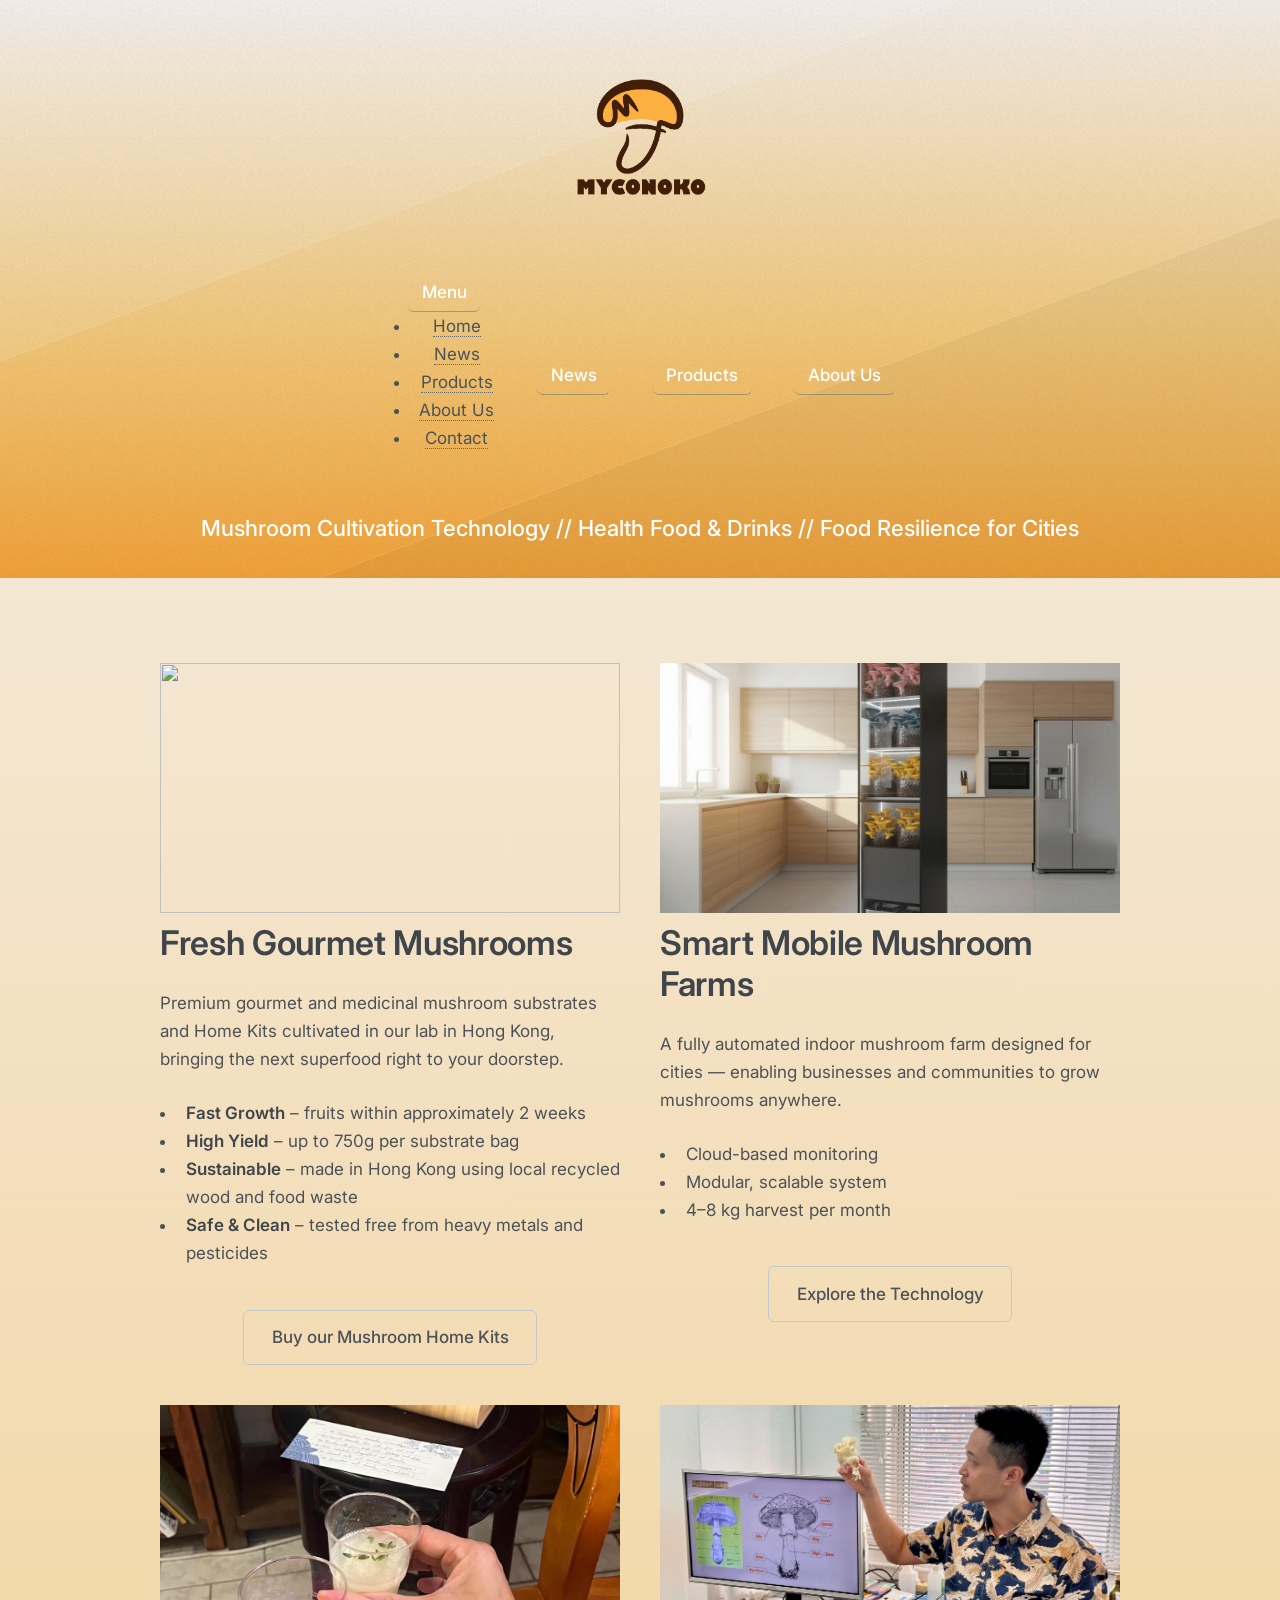
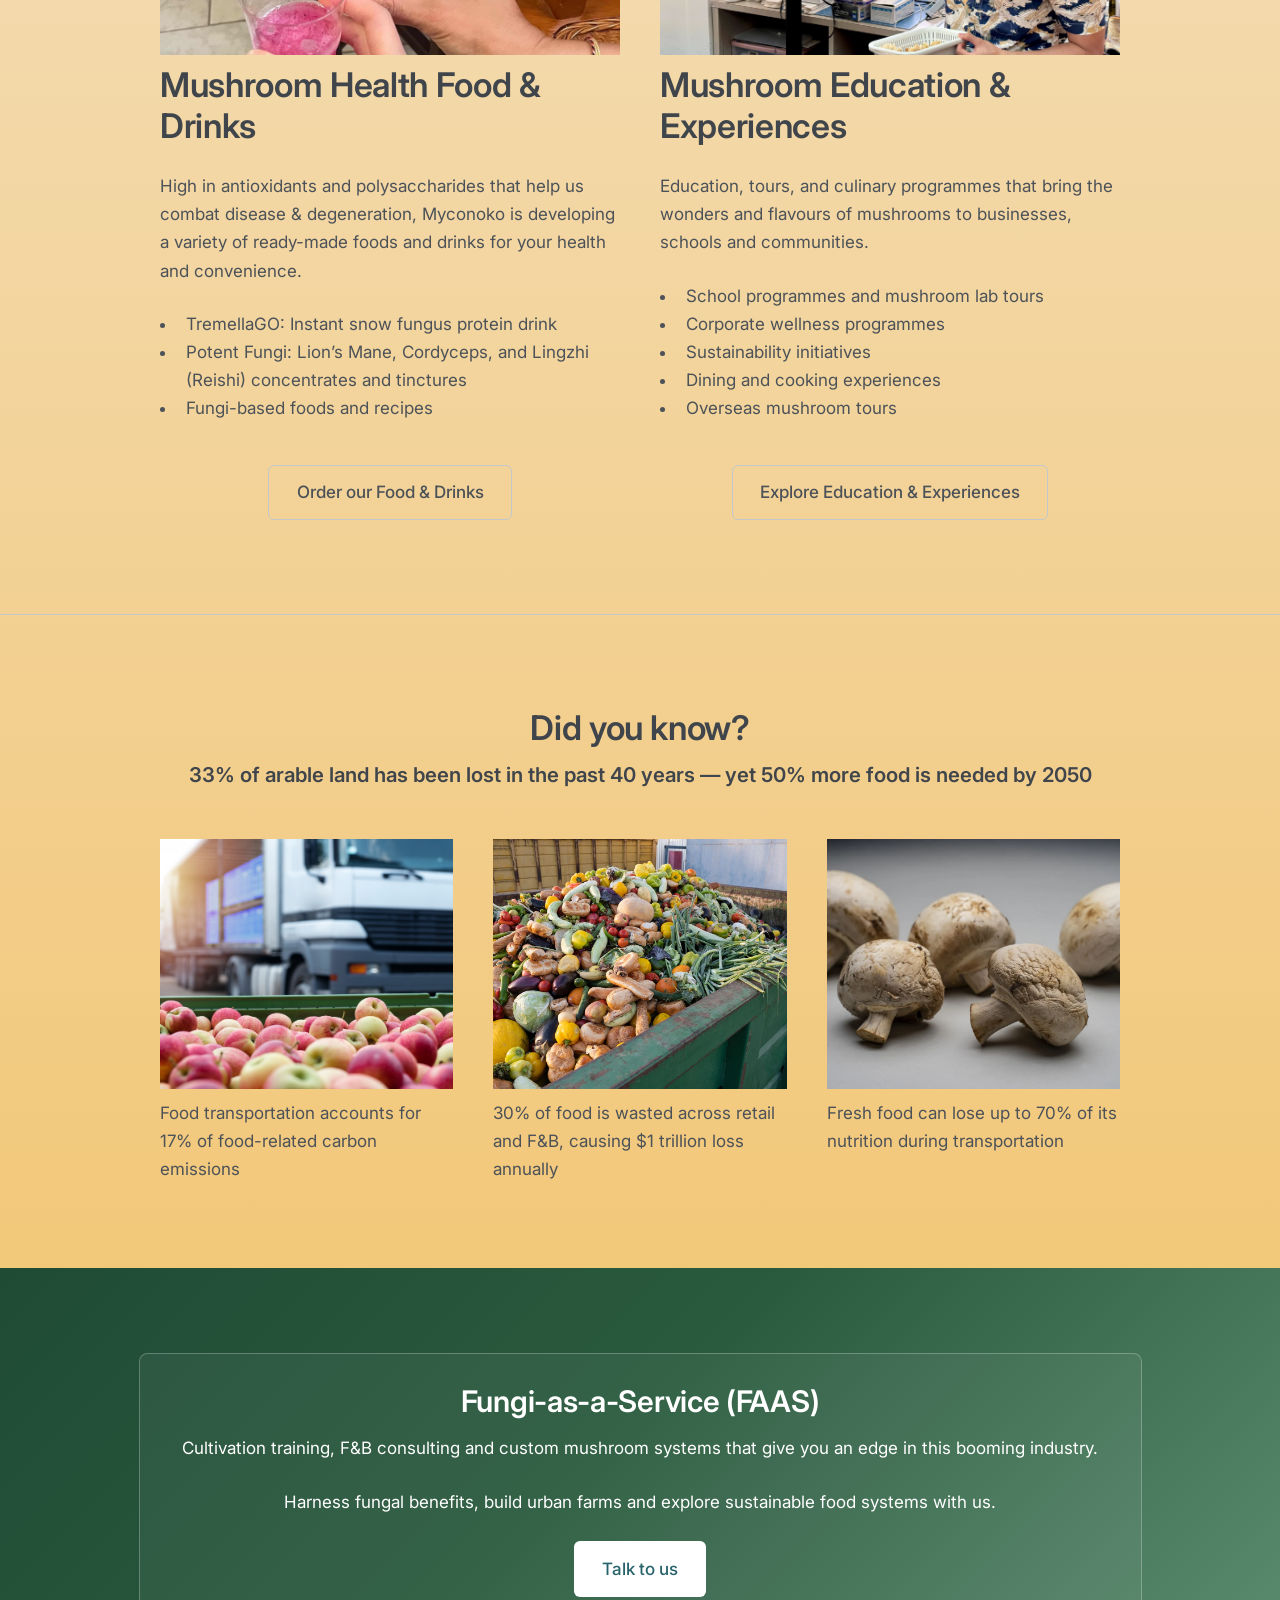
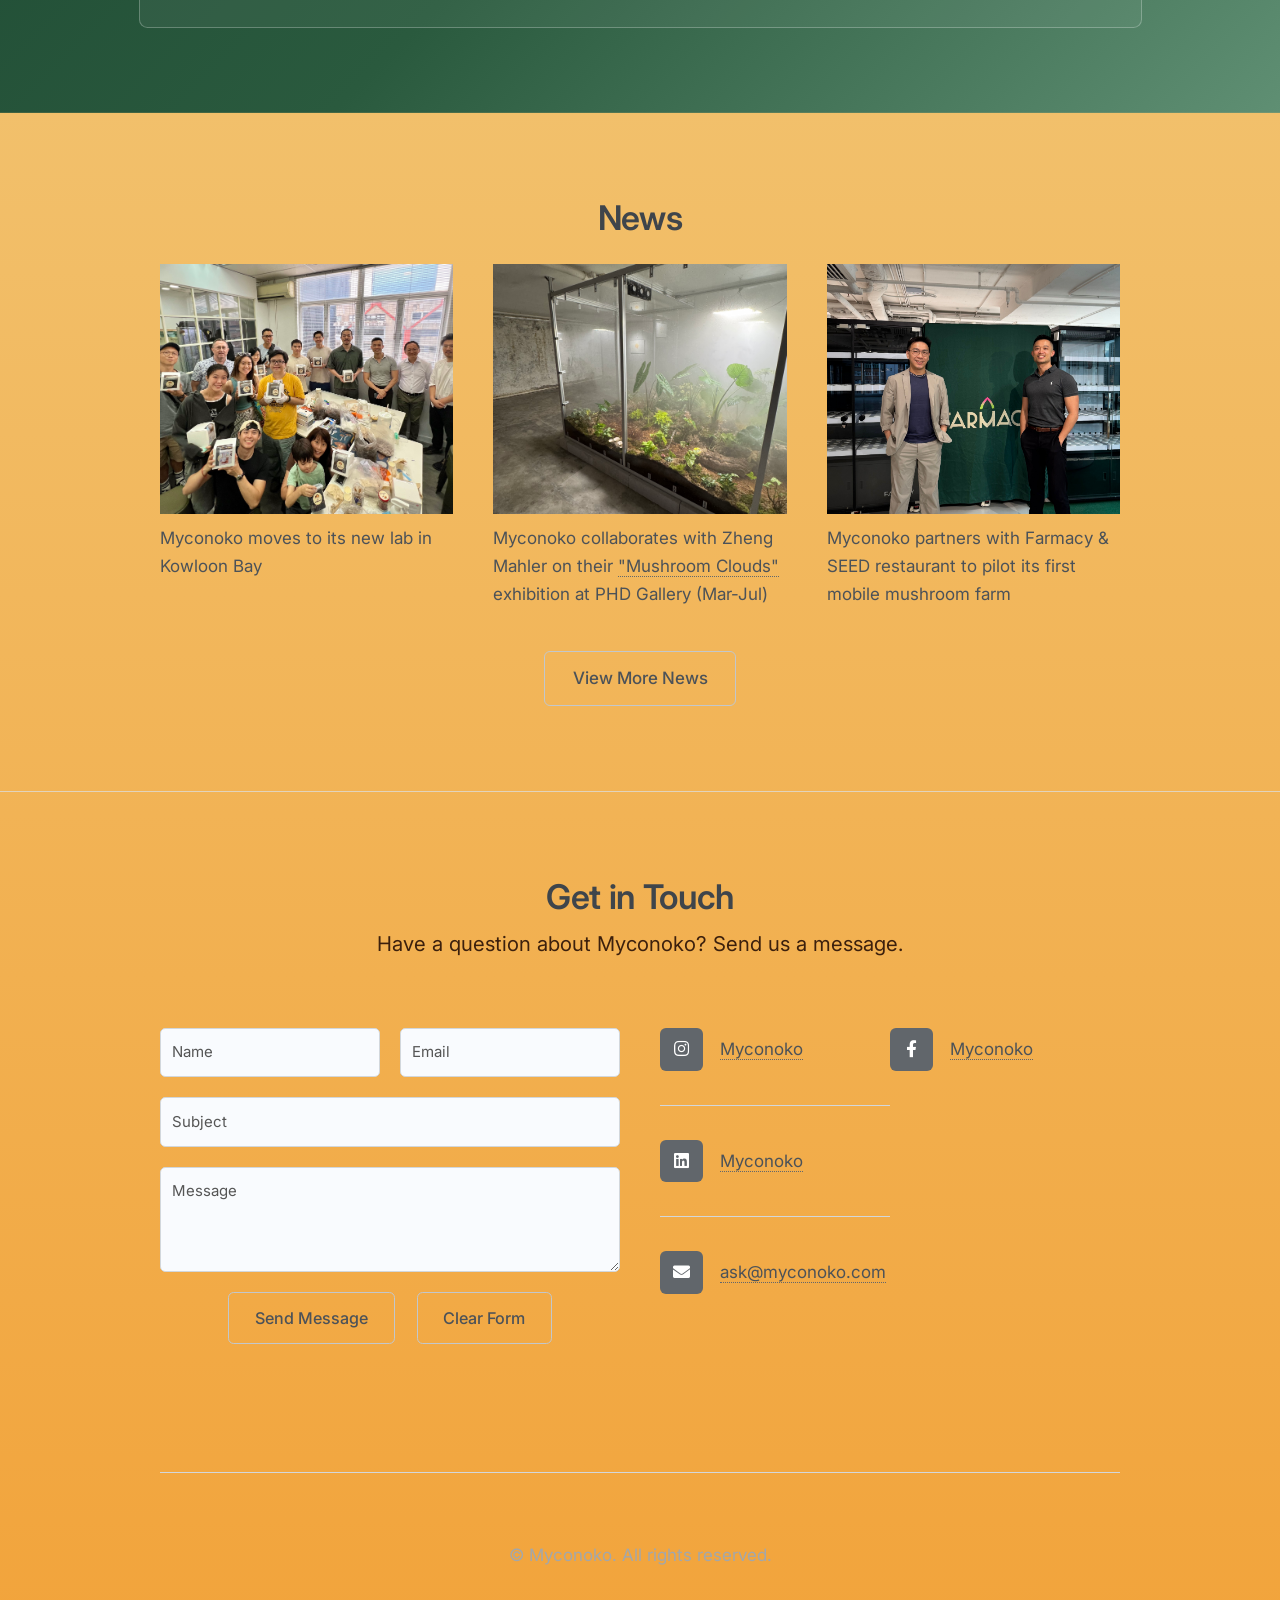
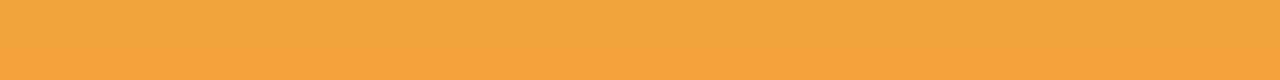
==== index.html @ a9c3bf14 "Update index.html" ====
<!DOCTYPE HTML>
<!--
	Myconoko
-->
<html>
<head>
	<!-- Open Graph (for WhatsApp, Facebook, etc.) -->
<meta property="og:title" content="Myconoko" />
<meta property="og:description" content="Urban mushroom technology & foods from Hong Kong." />
<meta property="og:image" content="https://myconoko.com/images/preview.jpg" />
	<meta property="og:image:width" content="1200" />
	<meta property="og:image:height" content="630" />
	<meta property="og:image:alt" content="Myconoko" />
<meta name="twitter:card" content="summary_large_image" />
<meta property="og:url" content="https://myconoko.com/" />
<link rel="canonical" href="https://myconoko.com/" />
<meta property="og:type" content="website" />
	<title>Myconoko</title>
	<meta charset="utf-8" />
	<meta name="viewport" content="width=device-width, initial-scale=1" />
  <link rel="icon" type="image/png" href="/images/Myconoko-logomark.jpg?v=4" />
  	<link rel="apple-touch-icon" href="/images/Myconoko-logomark.jpg" />
	<link href="https://fonts.googleapis.com/css2?family=Inter:wght@400;500;600&display=swap" rel="stylesheet">
	<link rel="stylesheet" href="/assets/css/main.css" />

</head>

<body class="homepage is-preload">
<div id="page-wrapper">

<!-- Header -->
<div id="header-wrapper">
<div id="header" class="container">



<!-- Main Logo (keep this ONE only) -->
<h1 id="logo"><a href="/">Myconoko</a></h1>

<!-- ✅ Small image logo (NEW) -->
<div class="logo-small">
	<img src="/images/myconoko-logo.png" alt="Myconoko Logo">
</div>


<!-- Nav -->
<nav id="nav">
<ul>
<li>
<a href="#">Menu</a>
<ul>
<li><a href="/">Home</a></li>
<li><a href="/news">News</a></li>
<li><a href="/products">Products</a></li>
<li><a href="/about">About Us</a></li>
<li><a href="#footer-wrapper">Contact</a></li>
</ul>
</li>

<li><a href="/news">News</a></li>
<li class="break"><a href="/products">Products</a></li>
<li><a href="/about">About Us</a></li>
</ul>
</nav>

</div>



<!-- Hero -->
<section id="hero" class="container">
<p>Mushroom Cultivation Technology // Health Food & Drinks // Food Resilience for Cities</p>
</section>

</div>


<!-- Product Section -->
<div class="wrapper">
<div class="container">
<div class="row">

<section class="col-6 col-12-narrower feature">
<div class="image-wrapper first">
<a class="image featured first">
<img src="/images/IMG_2870_mushroomlog.jpg" alt="">
</a>
</div>

<header>
<h2>Fresh Gourmet Mushrooms</h2>
</header>

<p>
Premium gourmet and medicinal mushroom substrates and Home Kits cultivated in our lab in Hong Kong, bringing the next superfood right to your doorstep.
</p>

<ul class="benefit-list">
  <li><strong>Fast Growth</strong> – fruits within approximately 2 weeks</li>
  <li><strong>High Yield</strong> – up to 750g per substrate bag</li>
  <li><strong>Sustainable</strong> – made in Hong Kong using local recycled wood and food waste</li>
  <li><strong>Safe &amp; Clean</strong> – tested free from heavy metals and pesticides</li>
</ul>

<ul class="actions">
<li><a href="/products" class="button">Buy our Mushroom Home Kits</a></li>
</ul>
</section>


<section class="col-6 col-12-narrower feature">
<div class="image-wrapper">
<a class="image featured">
<img src="/images/myconoko mmf.jpg" alt="">
</a>
</div>

<header>
<h2>Smart Mobile Mushroom Farms</h2>
</header>

<p>
A fully automated indoor mushroom farm designed for cities — enabling businesses and communities to grow mushrooms anywhere.
</p>

<ul class="feature-bullets">
  <li>Cloud-based monitoring</li>
  <li>Modular, scalable system</li>
  <li>4–8 kg harvest per month</li>
</ul>

<ul class="actions">
<li><a href="/products" class="button">Explore the Technology</a></li>
</ul>

</section>

<section class="col-6 col-12-narrower feature">
<div class="image-wrapper first">
<a class="image featured first">
<img src="/images/tremellaGO.JPG" alt="">
</a>
</div>

<header>
<h2>Mushroom Health Food & Drinks</h2>
</header>

<p>
High in antioxidants and polysaccharides that help us combat disease & degeneration, Myconoko is developing a variety of ready-made foods and drinks for your health and convenience.
</p>

<ul class="feature-bullets">
  <li>TremellaGO: Instant snow fungus protein drink</li>
  <li>Potent Fungi: Lion’s Mane, Cordyceps, and Lingzhi (Reishi) concentrates and tinctures</li>
  <li>Fungi-based foods and recipes</li>
</ul>

<ul class="actions">
<li><a href="/products" class="button">Order our Food & Drinks</a></li>
</ul>
</section>


<section class="col-6 col-12-narrower feature">
<div class="image-wrapper">
<a class="image featured">
<img src="/images/IMG_0277_workshopmushroom.jpg" alt="">
</a>
</div>

<header>
<h2>Mushroom Education & Experiences</h2>
</header>

<p>
Education, tours, and culinary programmes that bring the wonders and flavours of mushrooms to businesses, schools and communities.
</p>

<ul class="feature-bullets">
  <li>School programmes and mushroom lab tours</li>
  <li>Corporate wellness programmes</li>
  <li>Sustainability initiatives</li>
  <li>Dining and cooking experiences</li>
  <li>Overseas mushroom tours</li>
</ul>

<ul class="actions">
<li><a href="/products" class="button">Explore Education & Experiences</a></li>
</ul>

</section>	
	
</div>
</div>
</div>
<hr class="compact-divider">

<!-- Problem Section -->
<div class="wrapper problem-wrapper">
	<section class="container">

		<header class="major">
			<h2>Did you know?</h2>
			<p><strong>33% of arable land has been lost in the past 40 years — yet 50% more food is needed by 2050</strong></p>
		</header>

		<div class="row features">

			<section class="col-4 col-12-narrower feature">
				<div class="image-wrapper first">
					<div class="image featured">
						<img src="/images/myconoko food transport.jpg" alt="Food transportation emissions" />
					</div>
				</div>
				<p>Food transportation accounts for 17% of food-related carbon emissions</p>
			</section>

			<section class="col-4 col-12-narrower feature">
				<div class="image-wrapper">
					<div class="image featured">
						<img src="/images/myconoko-food-waste.jpg" alt="Food waste" />
					</div>
				</div>
				<p>30% of food is wasted across retail and F&amp;B, causing $1 trillion loss annually</p>
			</section>

			<section class="col-4 col-12-narrower feature">
				<div class="image-wrapper">
					<div class="image featured">
						<img src="../images/myconoko food fresh.jpg" alt="Fresh food nutrition loss" />
					</div>
				</div>
				<p>Fresh food can lose up to 70% of its nutrition during transportation</p>
			</section>

		</div>

	</section>
</div>

<!-- FaaS Section -->
<div id="promo-wrapper">
<section id="promo">

<h2>Fungi-as-a-Service (FAAS)</h2>


<p>
Cultivation training, F&B consulting and custom mushroom systems that give you an edge in this booming industry.
</p>

<p>
Harness fungal benefits, build urban farms and explore sustainable food systems with us.
</p>

<a href="#footer-wrapper" class="button">Talk to us</a>

</section>
</div>


<!-- News -->
<div class="wrapper">
<section class="container">

<header class="major">
<h2>News</h2>
</header>

<div class="row features">

<section class="col-4 col-12-narrower feature">
<div class="image-wrapper first">
<a href="#" class="image featured">
<img src="/images/IMG_9530_TMM.jpg" alt="Farmacy pilot farm" />
</a>
</div>
<p>Myconoko moves to its new lab in Kowloon Bay</p>
</section>

<section class="col-4 col-12-narrower feature">
<div class="image-wrapper">
<a href="#" class="image featured">
<img src="/images/IMG_4423_ZM.jpg" alt="SEED restaurant supply" />
</a>
</div>
<p>Myconoko collaborates with Zheng Mahler on their <a href="https://www.phdgroup.art/exhibitions/zheng-mahler-mushroom-clouds">"Mushroom Clouds"</a> exhibition at PHD Gallery (Mar-Jul)</p>
</section>

<section class="col-4 col-12-narrower feature">
<div class="image-wrapper">
<a href="#" class="image featured">
<img src="/images/myconoko03.jpeg" alt="Farmacy pilot farm" />
</a>
</div>
<p>Myconoko partners with Farmacy & SEED restaurant to pilot its first mobile mushroom farm</p>
</section>

</div>

<ul class="actions major">
<li><a href="/news" class="button">View More News</a></li>
</ul>

</section>
</div>

<!-- Footer -->
<div id="footer-wrapper">
<div id="footer" class="container">

<header class="major">
<h2>Get in Touch</h2>
<p>Have a question about Myconoko? Send us a message.</p>
</header>


<div class="row">

<section class="col-6 col-12-narrower">

<form id="contact-form" action="https://formspree.io/f/mwvrvlgn" method="POST">

<div class="row gtr-50">

<div class="col-6 col-12-mobile">
<input name="name" placeholder="Name" type="text" required>
</div>

<div class="col-6 col-12-mobile">
<input name="email" placeholder="Email" type="email" required>
</div>

<div class="col-12">
<input name="subject" placeholder="Subject" type="text">
</div>

<div class="col-12">
<textarea name="message" placeholder="Message" required></textarea>
</div>

<div class="col-12">
<ul class="actions">
<li><input type="submit" value="Send Message"></li>
<li><input type="reset" value="Clear Form"></li>
</ul>
</div>

</div>

</form>

</section>

<section class="col-6 col-12-narrower">
	<div class="row gtr-0">

		<ul class="divided icons col-6 col-12-mobile">
			<li class="icon brands fa-instagram">
				<a href="https://www.instagram.com/myconoko/?hl=en" target="_blank" rel="noopener noreferrer">
					<span class="extra">instagram.com/</span>Myconoko
				</a>
			</li>

			<li class="icon brands fa-linkedin">
				<a href="http://linkedin.com/company/myconoko" target="_blank" rel="noopener noreferrer">
					<span class="extra">linkedin.com/</span>Myconoko
				</a>
			</li>

			<li class="icon solid fa-envelope">
				<a href="mailto:ask@myconoko.com">
					<span class="extra">Email:</span> ask@myconoko.com
				</a>
			</li>
		</ul>

		<ul class="divided icons col-6 col-12-mobile">
			<li class="icon brands fa-facebook-f">
				<a href="https://www.facebook.com/share/1bbtAbT7ou/?mibextid=wwXIfr" target="_blank" rel="noopener noreferrer">
					<span class="extra">facebook.com/</span>Myconoko
				</a>
			</li>
		</ul>

	</div>
</section>

</div>

</div>

<div id="copyright" class="container">
<ul class="menu">
<li>&copy; Myconoko. All rights reserved.</li>
</ul>
</div>

</div>


<!-- Scripts -->
<script src="/assets/js/jquery.min.js"></script>
<script src="/assets/js/jquery.dropotron.min.js"></script>
<script src="/assets/js/browser.min.js"></script>
<script src="/assets/js/breakpoints.min.js"></script>
<script src="/assets/js/util.js"></script>
<script src="/assets/js/main.js"></script>

</div>
</body>
</html>
---- assets/css/main.css ----
@import url("fontawesome-all.min.css");
@import url("https://fonts.googleapis.com/css?family=Source+Sans+Pro:300,300italic,400,400italic,600");

/*
	Telephasic by HTML5 UP
	html5up.net | @ajlkn
	Free for personal and commercial use under the CCA 3.0 license (html5up.net/license)
*/

html, body, div, span, applet, object,
iframe, h1, h2, h3, h4, h5, h6, p, blockquote,
pre, a, abbr, acronym, address, big, cite,
code, del, dfn, em, img, ins, kbd, q, s, samp,
small, strike, strong, sub, sup, tt, var, b,
u, i, center, dl, dt, dd, ol, ul, li, fieldset,
form, label, legend, table, caption, tbody,
tfoot, thead, tr, th, td, article, aside,
canvas, details, embed, figure, figcaption,
footer, header, hgroup, menu, nav, output, ruby,
section, summary, time, mark, audio, video {
	margin: 0;
	padding: 0;
	border: 0;
	font-size: 100%;
	font: inherit;
	vertical-align: baseline;}

article, aside, details, figcaption, figure,
footer, header, hgroup, menu, nav, section {
	display: block;}

body {
	line-height: 1;
}

ol, ul {
	list-style: none;
}

blockquote, q {
	quotes: none;
}

	blockquote:before, blockquote:after, q:before, q:after {
		content: '';
		content: none;
	}

table {
	border-collapse: collapse;
	border-spacing: 0;
}

body {
	-webkit-text-size-adjust: none;
}

mark {
	background-color: transparent;
	color: inherit;
}

input::-moz-focus-inner {
	border: 0;
	padding: 0;
}

input, select, textarea {
	-moz-appearance: none;
	-webkit-appearance: none;
	-ms-appearance: none;
	appearance: none;
}

/* Basic */

	@-ms-viewport {
		width: device-width;
	}

	html {
		box-sizing: border-box;
	}

	*, *:before, *:after {
		box-sizing: inherit;
	}

	body {
	
    background: linear-gradient(180deg, #F4EFEA 0%, #F2C777 60%, #F2A33A 100%);

		font-family: 'Source Sans Pro', sans-serif;
		font-weight: 300;
		color: #52575c;
		line-height: 1.75em;
		font-size: 14pt;
	}

		body.is-preload *, body.is-preload *:before, body.is-preload *:after {
			-moz-animation: none !important;
			-webkit-animation: none !important;
			-ms-animation: none !important;
			animation: none !important;
			-moz-transition: none !important;
			-webkit-transition: none !important;
			-ms-transition: none !important;
			transition: none !important;
		}

	input, textarea, select {
		font-family: 'Source Sans Pro', sans-serif;
		font-weight: 300;
		color: #52575c;
		line-height: 1.75em;
		font-size: 15pt;
	}

	h1, h2, h3, h4, h5, h6 {
		font-weight: 300;
		color: #52575c;
	}

	h1 a, h2 a, h3 a, h4 a, h5 a, h6 a {
		color: inherit;
		text-decoration: none;
	}

	h2 {
		font-size: 2em;
		line-height: 1.25em;
	}

	h3 {
		font-size: 1.5em;
		line-height: 1.5em;
	}

	a {
		-moz-transition: color 0.25s ease-in-out, border-color 0.25s ease-in-out, background-color 0.25s ease-in-out;
		-webkit-transition: color 0.25s ease-in-out, border-color 0.25s ease-in-out, background-color 0.25s ease-in-out;
		-ms-transition: color 0.25s ease-in-out, border-color 0.25s ease-in-out, background-color 0.25s ease-in-out;
		transition: color 0.25s ease-in-out, border-color 0.25s ease-in-out, background-color 0.25s ease-in-out;
		color: inherit;
		text-decoration: none;
		border-bottom: dotted 1px #62676c;
	}

		a:hover {
			color: #f35858;
			border-bottom-color: rgba(255, 255, 255, 0);
		}

	strong, b {
		font-weight: 400;
		color: #42474c;
	}

	em, i {
		font-style: italic;
	}

	sub {
		position: relative;
		top: 0.5em;
		font-size: 0.8em;
	}

	sup {
		position: relative;
		top: -0.5em;
		font-size: 0.8em;
	}

	hr {
		border: 0;
		border-top: solid 1px #c2c7cc;
	}

	blockquote {
		border-left: solid 0.5em #c2c7cc;
		padding: 1em 0 1em 2em;
		font-style: italic;
	}

	p, ul, ol, dl, table {
		margin-bottom: 1.5em;
	}

	br.clear {
		clear: both;
	}

	.features {
		margin-bottom: 1.5em;
	}

	.feature {
		text-align: left;
	}

/* Sections/Article */

	section, article {
		margin-bottom: 3em;
	}

	section > :last-child,
	article > :last-child,
	section:last-child,
	article:last-child {
		margin-bottom: 0;
	}

	.row > section, .row > article {
		margin-bottom: 0;
	}

	header {
		margin-bottom: 1.5em;
	}

		header > p {
			display: block;
			color: #f35858;
			padding: 0.75em 0 1em 0;
			font-size: 1.5em;
			line-height: 1.5em;
		}

		header.major {
			text-align: center;
		}

/* Container */

	.container {
		margin: 0 auto;
		max-width: 100%;
		width: 1200px;
	}

		@media screen and (max-width: 1280px) {

			.container {
				width: 960px;
			}

		}

		@media screen and (max-width: 1080px) {

			.container {
				width: 100%;
			}

		}

		@media screen and (max-width: 820px) {

			.container {
				width: 100%;
			}

		}

		@media screen and (max-width: 736px) {

			.container {
				width: 100%;
			}

		}

		@media screen and (max-width: 480px) {

			.container {
				width: 100%;
			}

		}

/* Row */

	.row {
		display: flex;
		flex-wrap: wrap;
		box-sizing: border-box;
		align-items: stretch;
	}

		.row > * {
			box-sizing: border-box;
		}

		.row.gtr-uniform > * > :last-child {
			margin-bottom: 0;
		}

		.row.aln-left {
			justify-content: flex-start;
		}

		.row.aln-center {
			justify-content: center;
		}

		.row.aln-right {
			justify-content: flex-end;
		}

		.row.aln-top {
			align-items: flex-start;
		}

		.row.aln-middle {
			align-items: center;
		}

		.row.aln-bottom {
			align-items: flex-end;
		}

		.row > .imp {
			order: -1;
		}

		.row > .col-1 {
			width: 8.33333%;
		}

		.row > .off-1 {
			margin-left: 8.33333%;
		}

		.row > .col-2 {
			width: 16.66667%;
		}

		.row > .off-2 {
			margin-left: 16.66667%;
		}

		.row > .col-3 {
			width: 25%;
		}

		.row > .off-3 {
			margin-left: 25%;
		}

		.row > .col-4 {
			width: 33.33333%;
		}

		.row > .off-4 {
			margin-left: 33.33333%;
		}

		.row > .col-5 {
			width: 41.66667%;
		}

		.row > .off-5 {
			margin-left: 41.66667%;
		}

		.row > .col-6 {
			width: 50%;
		}

		.row > .off-6 {
			margin-left: 50%;
		}

		.row > .col-7 {
			width: 58.33333%;
		}

		.row > .off-7 {
			margin-left: 58.33333%;
		}

		.row > .col-8 {
			width: 66.66667%;
		}

		.row > .off-8 {
			margin-left: 66.66667%;
		}

		.row > .col-9 {
			width: 75%;
		}

		.row > .off-9 {
			margin-left: 75%;
		}

		.row > .col-10 {
			width: 83.33333%;
		}

		.row > .off-10 {
			margin-left: 83.33333%;
		}

		.row > .col-11 {
			width: 91.66667%;
		}

		.row > .off-11 {
			margin-left: 91.66667%;
		}

		.row > .col-12 {
			width: 100%;
		}

		.row > .off-12 {
			margin-left: 100%;
		}

		.row.gtr-0 {
			margin-top: 0px;
			margin-left: 0px;
		}

			.row.gtr-0 > * {
				padding: 0px 0 0 0px;
			}

			.row.gtr-0.gtr-uniform {
				margin-top: 0px;
			}

				.row.gtr-0.gtr-uniform > * {
					padding-top: 0px;
				}

		.row.gtr-25 {
			margin-top: -12.5px;
			margin-left: -12.5px;
		}

			.row.gtr-25 > * {
				padding: 12.5px 0 0 12.5px;
			}

			.row.gtr-25.gtr-uniform {
				margin-top: -12.5px;
			}

				.row.gtr-25.gtr-uniform > * {
					padding-top: 12.5px;
				}

		.row.gtr-50 {
			margin-top: -25px;
			margin-left: -25px;
		}

			.row.gtr-50 > * {
				padding: 25px 0 0 25px;
			}

			.row.gtr-50.gtr-uniform {
				margin-top: -25px;
			}

				.row.gtr-50.gtr-uniform > * {
					padding-top: 25px;
				}

		.row {
			margin-top: -50px;
			margin-left: -50px;
		}

			.row > * {
				padding: 50px 0 0 50px;
			}

			.row.gtr-uniform {
				margin-top: -50px;
			}

				.row.gtr-uniform > * {
					padding-top: 50px;
				}

		.row.gtr-150 {
			margin-top: -75px;
			margin-left: -75px;
		}

			.row.gtr-150 > * {
				padding: 75px 0 0 75px;
			}

			.row.gtr-150.gtr-uniform {
				margin-top: -75px;
			}

				.row.gtr-150.gtr-uniform > * {
					padding-top: 75px;
				}

		.row.gtr-200 {
			margin-top: -100px;
			margin-left: -100px;
		}

			.row.gtr-200 > * {
				padding: 100px 0 0 100px;
			}

			.row.gtr-200.gtr-uniform {
				margin-top: -100px;
			}

				.row.gtr-200.gtr-uniform > * {
					padding-top: 100px;
				}

		@media screen and (max-width: 1280px) {

			.row {
				display: flex;
				flex-wrap: wrap;
				box-sizing: border-box;
				align-items: stretch;
			}

				.row > * {
					box-sizing: border-box;
				}

				.row.gtr-uniform > * > :last-child {
					margin-bottom: 0;
				}

				.row.aln-left {
					justify-content: flex-start;
				}

				.row.aln-center {
					justify-content: center;
				}

				.row.aln-right {
					justify-content: flex-end;
				}

				.row.aln-top {
					align-items: flex-start;
				}

				.row.aln-middle {
					align-items: center;
				}

				.row.aln-bottom {
					align-items: flex-end;
				}

				.row > .imp-normal {
					order: -1;
				}

				.row > .col-1-normal {
					width: 8.33333%;
				}

				.row > .off-1-normal {
					margin-left: 8.33333%;
				}

				.row > .col-2-normal {
					width: 16.66667%;
				}

				.row > .off-2-normal {
					margin-left: 16.66667%;
				}

				.row > .col-3-normal {
					width: 25%;
				}

				.row > .off-3-normal {
					margin-left: 25%;
				}

				.row > .col-4-normal {
					width: 33.33333%;
				}

				.row > .off-4-normal {
					margin-left: 33.33333%;
				}

				.row > .col-5-normal {
					width: 41.66667%;
				}

				.row > .off-5-normal {
					margin-left: 41.66667%;
				}

				.row > .col-6-normal {
					width: 50%;
				}

				.row > .off-6-normal {
					margin-left: 50%;
				}

				.row > .col-7-normal {
					width: 58.33333%;
				}

				.row > .off-7-normal {
					margin-left: 58.33333%;
				}

				.row > .col-8-normal {
					width: 66.66667%;
				}

				.row > .off-8-normal {
					margin-left: 66.66667%;
				}

				.row > .col-9-normal {
					width: 75%;
				}

				.row > .off-9-normal {
					margin-left: 75%;
				}

				.row > .col-10-normal {
					width: 83.33333%;
				}

				.row > .off-10-normal {
					margin-left: 83.33333%;
				}

				.row > .col-11-normal {
					width: 91.66667%;
				}

				.row > .off-11-normal {
					margin-left: 91.66667%;
				}

				.row > .col-12-normal {
					width: 100%;
				}

				.row > .off-12-normal {
					margin-left: 100%;
				}

				.row.gtr-0 {
					margin-top: 0px;
					margin-left: 0px;
				}

					.row.gtr-0 > * {
						padding: 0px 0 0 0px;
					}

					.row.gtr-0.gtr-uniform {
						margin-top: 0px;
					}

						.row.gtr-0.gtr-uniform > * {
							padding-top: 0px;
						}

				.row.gtr-25 {
					margin-top: -10px;
					margin-left: -10px;
				}

					.row.gtr-25 > * {
						padding: 10px 0 0 10px;
					}

					.row.gtr-25.gtr-uniform {
						margin-top: -10px;
					}

						.row.gtr-25.gtr-uniform > * {
							padding-top: 10px;
						}

				.row.gtr-50 {
					margin-top: -20px;
					margin-left: -20px;
				}

					.row.gtr-50 > * {
						padding: 20px 0 0 20px;
					}

					.row.gtr-50.gtr-uniform {
						margin-top: -20px;
					}

						.row.gtr-50.gtr-uniform > * {
							padding-top: 20px;
						}

				.row {
					margin-top: -40px;
					margin-left: -40px;
				}

					.row > * {
						padding: 40px 0 0 40px;
					}

					.row.gtr-uniform {
						margin-top: -40px;
					}

						.row.gtr-uniform > * {
							padding-top: 40px;
						}

				.row.gtr-150 {
					margin-top: -60px;
					margin-left: -60px;
				}

					.row.gtr-150 > * {
						padding: 60px 0 0 60px;
					}

					.row.gtr-150.gtr-uniform {
						margin-top: -60px;
					}

						.row.gtr-150.gtr-uniform > * {
							padding-top: 60px;
						}

				.row.gtr-200 {
					margin-top: -80px;
					margin-left: -80px;
				}

					.row.gtr-200 > * {
						padding: 80px 0 0 80px;
					}

					.row.gtr-200.gtr-uniform {
						margin-top: -80px;
					}

						.row.gtr-200.gtr-uniform > * {
							padding-top: 80px;
						}

		}

		@media screen and (max-width: 1080px) {

			.row {
				display: flex;
				flex-wrap: wrap;
				box-sizing: border-box;
				align-items: stretch;
			}

				.row > * {
					box-sizing: border-box;
				}

				.row.gtr-uniform > * > :last-child {
					margin-bottom: 0;
				}

				.row.aln-left {
					justify-content: flex-start;
				}

				.row.aln-center {
					justify-content: center;
				}

				.row.aln-right {
					justify-content: flex-end;
				}

				.row.aln-top {
					align-items: flex-start;
				}

				.row.aln-middle {
					align-items: center;
				}

				.row.aln-bottom {
					align-items: flex-end;
				}

				.row > .imp-narrow {
					order: -1;
				}

				.row > .col-1-narrow {
					width: 8.33333%;
				}

				.row > .off-1-narrow {
					margin-left: 8.33333%;
				}

				.row > .col-2-narrow {
					width: 16.66667%;
				}

				.row > .off-2-narrow {
					margin-left: 16.66667%;
				}

				.row > .col-3-narrow {
					width: 25%;
				}

				.row > .off-3-narrow {
					margin-left: 25%;
				}

				.row > .col-4-narrow {
					width: 33.33333%;
				}

				.row > .off-4-narrow {
					margin-left: 33.33333%;
				}

				.row > .col-5-narrow {
					width: 41.66667%;
				}

				.row > .off-5-narrow {
					margin-left: 41.66667%;
				}

				.row > .col-6-narrow {
					width: 50%;
				}

				.row > .off-6-narrow {
					margin-left: 50%;
				}

				.row > .col-7-narrow {
					width: 58.33333%;
				}

				.row > .off-7-narrow {
					margin-left: 58.33333%;
				}

				.row > .col-8-narrow {
					width: 66.66667%;
				}

				.row > .off-8-narrow {
					margin-left: 66.66667%;
				}

				.row > .col-9-narrow {
					width: 75%;
				}

				.row > .off-9-narrow {
					margin-left: 75%;
				}

				.row > .col-10-narrow {
					width: 83.33333%;
				}

				.row > .off-10-narrow {
					margin-left: 83.33333%;
				}

				.row > .col-11-narrow {
					width: 91.66667%;
				}

				.row > .off-11-narrow {
					margin-left: 91.66667%;
				}

				.row > .col-12-narrow {
					width: 100%;
				}

				.row > .off-12-narrow {
					margin-left: 100%;
				}

				.row.gtr-0 {
					margin-top: 0px;
					margin-left: 0px;
				}

					.row.gtr-0 > * {
						padding: 0px 0 0 0px;
					}

					.row.gtr-0.gtr-uniform {
						margin-top: 0px;
					}

						.row.gtr-0.gtr-uniform > * {
							padding-top: 0px;
						}

				.row.gtr-25 {
					margin-top: -10px;
					margin-left: -10px;
				}

					.row.gtr-25 > * {
						padding: 10px 0 0 10px;
					}

					.row.gtr-25.gtr-uniform {
						margin-top: -10px;
					}

						.row.gtr-25.gtr-uniform > * {
							padding-top: 10px;
						}

				.row.gtr-50 {
					margin-top: -20px;
					margin-left: -20px;
				}

					.row.gtr-50 > * {
						padding: 20px 0 0 20px;
					}

					.row.gtr-50.gtr-uniform {
						margin-top: -20px;
					}

						.row.gtr-50.gtr-uniform > * {
							padding-top: 20px;
						}

				.row {
					margin-top: -40px;
					margin-left: -40px;
				}

					.row > * {
						padding: 40px 0 0 40px;
					}

					.row.gtr-uniform {
						margin-top: -40px;
					}

						.row.gtr-uniform > * {
							padding-top: 40px;
						}

				.row.gtr-150 {
					margin-top: -60px;
					margin-left: -60px;
				}

					.row.gtr-150 > * {
						padding: 60px 0 0 60px;
					}

					.row.gtr-150.gtr-uniform {
						margin-top: -60px;
					}

						.row.gtr-150.gtr-uniform > * {
							padding-top: 60px;
						}

				.row.gtr-200 {
					margin-top: -80px;
					margin-left: -80px;
				}

					.row.gtr-200 > * {
						padding: 80px 0 0 80px;
					}

					.row.gtr-200.gtr-uniform {
						margin-top: -80px;
					}

						.row.gtr-200.gtr-uniform > * {
							padding-top: 80px;
						}

		}

		@media screen and (max-width: 820px) {

			.row {
				display: flex;
				flex-wrap: wrap;
				box-sizing: border-box;
				align-items: stretch;
			}

				.row > * {
					box-sizing: border-box;
				}

				.row.gtr-uniform > * > :last-child {
					margin-bottom: 0;
				}

				.row.aln-left {
					justify-content: flex-start;
				}

				.row.aln-center {
					justify-content: center;
				}

				.row.aln-right {
					justify-content: flex-end;
				}

				.row.aln-top {
					align-items: flex-start;
				}

				.row.aln-middle {
					align-items: center;
				}

				.row.aln-bottom {
					align-items: flex-end;
				}

				.row > .imp-narrower {
					order: -1;
				}

				.row > .col-1-narrower {
					width: 8.33333%;
				}

				.row > .off-1-narrower {
					margin-left: 8.33333%;
				}

				.row > .col-2-narrower {
					width: 16.66667%;
				}

				.row > .off-2-narrower {
					margin-left: 16.66667%;
				}

				.row > .col-3-narrower {
					width: 25%;
				}

				.row > .off-3-narrower {
					margin-left: 25%;
				}

				.row > .col-4-narrower {
					width: 33.33333%;
				}

				.row > .off-4-narrower {
					margin-left: 33.33333%;
				}

				.row > .col-5-narrower {
					width: 41.66667%;
				}

				.row > .off-5-narrower {
					margin-left: 41.66667%;
				}

				.row > .col-6-narrower {
					width: 50%;
				}

				.row > .off-6-narrower {
					margin-left: 50%;
				}

				.row > .col-7-narrower {
					width: 58.33333%;
				}

				.row > .off-7-narrower {
					margin-left: 58.33333%;
				}

				.row > .col-8-narrower {
					width: 66.66667%;
				}

				.row > .off-8-narrower {
					margin-left: 66.66667%;
				}

				.row > .col-9-narrower {
					width: 75%;
				}

				.row > .off-9-narrower {
					margin-left: 75%;
				}

				.row > .col-10-narrower {
					width: 83.33333%;
				}

				.row > .off-10-narrower {
					margin-left: 83.33333%;
				}

				.row > .col-11-narrower {
					width: 91.66667%;
				}

				.row > .off-11-narrower {
					margin-left: 91.66667%;
				}

				.row > .col-12-narrower {
					width: 100%;
				}

				.row > .off-12-narrower {
					margin-left: 100%;
				}

				.row.gtr-0 {
					margin-top: 0px;
					margin-left: 0px;
				}

					.row.gtr-0 > * {
						padding: 0px 0 0 0px;
					}

					.row.gtr-0.gtr-uniform {
						margin-top: 0px;
					}

						.row.gtr-0.gtr-uniform > * {
							padding-top: 0px;
						}

				.row.gtr-25 {
					margin-top: -7.5px;
					margin-left: -7.5px;
				}

					.row.gtr-25 > * {
						padding: 7.5px 0 0 7.5px;
					}

					.row.gtr-25.gtr-uniform {
						margin-top: -7.5px;
					}

						.row.gtr-25.gtr-uniform > * {
							padding-top: 7.5px;
						}

				.row.gtr-50 {
					margin-top: -15px;
					margin-left: -15px;
				}

					.row.gtr-50 > * {
						padding: 15px 0 0 15px;
					}

					.row.gtr-50.gtr-uniform {
						margin-top: -15px;
					}

						.row.gtr-50.gtr-uniform > * {
							padding-top: 15px;
						}

				.row {
					margin-top: -30px;
					margin-left: -30px;
				}

					.row > * {
						padding: 30px 0 0 30px;
					}

					.row.gtr-uniform {
						margin-top: -30px;
					}

						.row.gtr-uniform > * {
							padding-top: 30px;
						}

				.row.gtr-150 {
					margin-top: -45px;
					margin-left: -45px;
				}

					.row.gtr-150 > * {
						padding: 45px 0 0 45px;
					}

					.row.gtr-150.gtr-uniform {
						margin-top: -45px;
					}

						.row.gtr-150.gtr-uniform > * {
							padding-top: 45px;
						}

				.row.gtr-200 {
					margin-top: -60px;
					margin-left: -60px;
				}

					.row.gtr-200 > * {
						padding: 60px 0 0 60px;
					}

					.row.gtr-200.gtr-uniform {
						margin-top: -60px;
					}

						.row.gtr-200.gtr-uniform > * {
							padding-top: 60px;
						}

		}

		@media screen and (max-width: 736px) {

			.row {
				display: flex;
				flex-wrap: wrap;
				box-sizing: border-box;
				align-items: stretch;
			}

				.row > * {
					box-sizing: border-box;
				}

				.row.gtr-uniform > * > :last-child {
					margin-bottom: 0;
				}

				.row.aln-left {
					justify-content: flex-start;
				}

				.row.aln-center {
					justify-content: center;
				}

				.row.aln-right {
					justify-content: flex-end;
				}

				.row.aln-top {
					align-items: flex-start;
				}

				.row.aln-middle {
					align-items: center;
				}

				.row.aln-bottom {
					align-items: flex-end;
				}

				.row > .imp-mobile {
					order: -1;
				}

				.row > .col-1-mobile {
					width: 8.33333%;
				}

				.row > .off-1-mobile {
					margin-left: 8.33333%;
				}

				.row > .col-2-mobile {
					width: 16.66667%;
				}

				.row > .off-2-mobile {
					margin-left: 16.66667%;
				}

				.row > .col-3-mobile {
					width: 25%;
				}

				.row > .off-3-mobile {
					margin-left: 25%;
				}

				.row > .col-4-mobile {
					width: 33.33333%;
				}

				.row > .off-4-mobile {
					margin-left: 33.33333%;
				}

				.row > .col-5-mobile {
					width: 41.66667%;
				}

				.row > .off-5-mobile {
					margin-left: 41.66667%;
				}

				.row > .col-6-mobile {
					width: 50%;
				}

				.row > .off-6-mobile {
					margin-left: 50%;
				}

				.row > .col-7-mobile {
					width: 58.33333%;
				}

				.row > .off-7-mobile {
					margin-left: 58.33333%;
				}

				.row > .col-8-mobile {
					width: 66.66667%;
				}

				.row > .off-8-mobile {
					margin-left: 66.66667%;
				}

				.row > .col-9-mobile {
					width: 75%;
				}

				.row > .off-9-mobile {
					margin-left: 75%;
				}

				.row > .col-10-mobile {
					width: 83.33333%;
				}

				.row > .off-10-mobile {
					margin-left: 83.33333%;
				}

				.row > .col-11-mobile {
					width: 91.66667%;
				}

				.row > .off-11-mobile {
					margin-left: 91.66667%;
				}

				.row > .col-12-mobile {
					width: 100%;
				}

				.row > .off-12-mobile {
					margin-left: 100%;
				}

				.row.gtr-0 {
					margin-top: 0px;
					margin-left: 0px;
				}

					.row.gtr-0 > * {
						padding: 0px 0 0 0px;
					}

					.row.gtr-0.gtr-uniform {
						margin-top: 0px;
					}

						.row.gtr-0.gtr-uniform > * {
							padding-top: 0px;
						}

				.row.gtr-25 {
					margin-top: -5px;
					margin-left: -5px;
				}

					.row.gtr-25 > * {
						padding: 5px 0 0 5px;
					}

					.row.gtr-25.gtr-uniform {
						margin-top: -5px;
					}

						.row.gtr-25.gtr-uniform > * {
							padding-top: 5px;
						}

				.row.gtr-50 {
					margin-top: -10px;
					margin-left: -10px;
				}

					.row.gtr-50 > * {
						padding: 10px 0 0 10px;
					}

					.row.gtr-50.gtr-uniform {
						margin-top: -10px;
					}

						.row.gtr-50.gtr-uniform > * {
							padding-top: 10px;
						}

				.row {
					margin-top: -20px;
					margin-left: -20px;
				}

					.row > * {
						padding: 20px 0 0 20px;
					}

					.row.gtr-uniform {
						margin-top: -20px;
					}

						.row.gtr-uniform > * {
							padding-top: 20px;
						}

				.row.gtr-150 {
					margin-top: -30px;
					margin-left: -30px;
				}

					.row.gtr-150 > * {
						padding: 30px 0 0 30px;
					}

					.row.gtr-150.gtr-uniform {
						margin-top: -30px;
					}

						.row.gtr-150.gtr-uniform > * {
							padding-top: 30px;
						}

				.row.gtr-200 {
					margin-top: -40px;
					margin-left: -40px;
				}

					.row.gtr-200 > * {
						padding: 40px 0 0 40px;
					}

					.row.gtr-200.gtr-uniform {
						margin-top: -40px;
					}

						.row.gtr-200.gtr-uniform > * {
							padding-top: 40px;
						}

		}

		@media screen and (max-width: 480px) {

			.row {
				display: flex;
				flex-wrap: wrap;
				box-sizing: border-box;
				align-items: stretch;
			}

				.row > * {
					box-sizing: border-box;
				}

				.row.gtr-uniform > * > :last-child {
					margin-bottom: 0;
				}

				.row.aln-left {
					justify-content: flex-start;
				}

				.row.aln-center {
					justify-content: center;
				}

				.row.aln-right {
					justify-content: flex-end;
				}

				.row.aln-top {
					align-items: flex-start;
				}

				.row.aln-middle {
					align-items: center;
				}

				.row.aln-bottom {
					align-items: flex-end;
				}

				.row > .imp-mobilep {
					order: -1;
				}

				.row > .col-1-mobilep {
					width: 8.33333%;
				}

				.row > .off-1-mobilep {
					margin-left: 8.33333%;
				}

				.row > .col-2-mobilep {
					width: 16.66667%;
				}

				.row > .off-2-mobilep {
					margin-left: 16.66667%;
				}

				.row > .col-3-mobilep {
					width: 25%;
				}

				.row > .off-3-mobilep {
					margin-left: 25%;
				}

				.row > .col-4-mobilep {
					width: 33.33333%;
				}

				.row > .off-4-mobilep {
					margin-left: 33.33333%;
				}

				.row > .col-5-mobilep {
					width: 41.66667%;
				}

				.row > .off-5-mobilep {
					margin-left: 41.66667%;
				}

				.row > .col-6-mobilep {
					width: 50%;
				}

				.row > .off-6-mobilep {
					margin-left: 50%;
				}

				.row > .col-7-mobilep {
					width: 58.33333%;
				}

				.row > .off-7-mobilep {
					margin-left: 58.33333%;
				}

				.row > .col-8-mobilep {
					width: 66.66667%;
				}

				.row > .off-8-mobilep {
					margin-left: 66.66667%;
				}

				.row > .col-9-mobilep {
					width: 75%;
				}

				.row > .off-9-mobilep {
					margin-left: 75%;
				}

				.row > .col-10-mobilep {
					width: 83.33333%;
				}

				.row > .off-10-mobilep {
					margin-left: 83.33333%;
				}

				.row > .col-11-mobilep {
					width: 91.66667%;
				}

				.row > .off-11-mobilep {
					margin-left: 91.66667%;
				}

				.row > .col-12-mobilep {
					width: 100%;
				}

				.row > .off-12-mobilep {
					margin-left: 100%;
				}

				.row.gtr-0 {
					margin-top: 0px;
					margin-left: 0px;
				}

					.row.gtr-0 > * {
						padding: 0px 0 0 0px;
					}

					.row.gtr-0.gtr-uniform {
						margin-top: 0px;
					}

						.row.gtr-0.gtr-uniform > * {
							padding-top: 0px;
						}

				.row.gtr-25 {
					margin-top: -5px;
					margin-left: -5px;
				}

					.row.gtr-25 > * {
						padding: 5px 0 0 5px;
					}

					.row.gtr-25.gtr-uniform {
						margin-top: -5px;
					}

						.row.gtr-25.gtr-uniform > * {
							padding-top: 5px;
						}

				.row.gtr-50 {
					margin-top: -10px;
					margin-left: -10px;
				}

					.row.gtr-50 > * {
						padding: 10px 0 0 10px;
					}

					.row.gtr-50.gtr-uniform {
						margin-top: -10px;
					}

						.row.gtr-50.gtr-uniform > * {
							padding-top: 10px;
						}

				.row {
					margin-top: -20px;
					margin-left: -20px;
				}

					.row > * {
						padding: 20px 0 0 20px;
					}

					.row.gtr-uniform {
						margin-top: -20px;
					}

						.row.gtr-uniform > * {
							padding-top: 20px;
						}

				.row.gtr-150 {
					margin-top: -30px;
					margin-left: -30px;
				}

					.row.gtr-150 > * {
						padding: 30px 0 0 30px;
					}

					.row.gtr-150.gtr-uniform {
						margin-top: -30px;
					}

						.row.gtr-150.gtr-uniform > * {
							padding-top: 30px;
						}

				.row.gtr-200 {
					margin-top: -40px;
					margin-left: -40px;
				}

					.row.gtr-200 > * {
						padding: 40px 0 0 40px;
					}

					.row.gtr-200.gtr-uniform {
						margin-top: -40px;
					}

						.row.gtr-200.gtr-uniform > * {
							padding-top: 40px;
						}

		}

/* Image */

	.image {
		-moz-transition: opacity 0.25s ease-in-out;
		-webkit-transition: opacity 0.25s ease-in-out;
		-ms-transition: opacity 0.25s ease-in-out;
		transition: opacity 0.25s ease-in-out;
		display: inline-block;
		outline: 0;
		border: 0;
	}

		.image img {
			display: block;
			width: 100%;
		}

		.image.fit {
			display: block;
			width: 100%;
		}

		.image.featured {
			display: block;
			width: 100%;
			margin: 0 0 3em 0;
		}

		.image.left {
			float: left;
			margin: 0 2em 2em 0;
		}

		.image.centered {
			display: block;
			margin: 0 0 3em 0;
		}

			.image.centered img {
				margin: 0 auto;
				width: auto;
			}

	a.image:hover {
		opacity: 0.85;
	}

/* List */

	ul {
		list-style: disc;
		padding-left: 1em;
	}

		ul li {
			padding-left: 0.5em;
		}

	ol {
		list-style: decimal;
		padding-left: 1.25em;
	}

		ol li {
			padding-left: 0.25em;
		}

/* Actions */

	ul.actions {
		padding-top: 1em;
		list-style: none;
		padding-left: 0;
		text-align: center;
	}

		 {
			text-align: center;
		}

		ul.actions li {
			display: inline-block;
			margin-left: 1em;
			padding-left: 0;
		}

			ul.actions li:first-child {
				margin-left: 0;
			}

/* Divided */

	ul.divided {
		list-style: none;
		padding-left: 0;
	}

		ul.divided li {
			border-top: solid 1px #d2d7dc;
			padding-top: 2em;
			margin-top: 2em;
			padding-left: 0;
		}

			ul.divided li:first-child {
				padding-top: 0;
				margin-top: 0;
				border-top: 0;
			}

/* Icons */

	ul.icons {
		list-style: none;
		padding-left: 0;
	}

		ul.icons li {
			padding-left: 0;
		}

			ul.icons li:before {
				display: inline-block;
				color: #fff;
				background: #61666b;
				width: 2.5em;
				height: 2.5em;
				border-radius: 0.35em;
				text-align: center;
				line-height: 2.5em;
				margin-right: 0.75em;
			}

/* Menu */

	ul.menu {
		list-style: none;
		padding-left: 0;
	}

		ul.menu li {
			display: inline-block;
			border-left: solid 1px #d2d7dc;
			padding-left: 1em;
			margin-left: 1em;
		}

			ul.menu li:first-child {
				border-left: 0;
				padding-left: 0;
				margin-left: 0;
			}

/* Form */

	form .actions {
		padding-top: 0;
	}

	form label {
		display: block;
		font-weight: 300;
		color: #52575c;
		margin: 0 0 0.5em 0;
	}

	form input[type="text"],
	form input[type="email"],
	form input[type="password"],
	form select,
	form textarea {
		-moz-transition: background-color 0.25s ease-in-out;
		-webkit-transition: background-color 0.25s ease-in-out;
		-ms-transition: background-color 0.25s ease-in-out;
		transition: background-color 0.25s ease-in-out;
		-webkit-appearance: none;
		display: block;
		background: #f9fbfe;
		border: solid 1px #d2d7dc;
		border-radius: 0.35em;
		width: 100%;
		line-height: 1.5em;
		padding: 0.75em;
	}

		form input[type="text"]:focus,
		form input[type="email"]:focus,
		form input[type="password"]:focus,
		form select:focus,
		form textarea:focus {
			background: #fff;
		}

	form textarea {
		min-height: 7em;
	}

	form ::-webkit-input-placeholder {
		color: #555 !important;
	}

	form :-moz-placeholder {
		color: #555 !important;
	}

	form ::-moz-placeholder {
		color: #555 !important;
	}

	form :-ms-input-placeholder {
		color: #555 !important;
	}

	form ::-moz-focus-inner {
		border: 0;
	}

/* Table */

	table {
		width: 100%;
	}

		table.default {
			width: 100%;
		}

			table.default tbody tr {
				border-top: solid 1px #D2D7DC;
			}

				table.default tbody tr:nth-child(2n+1) {
					background: #f9fbfe;
				}

			table.default td {
				padding: 0.5em 1em 0.5em 1em;
			}

			table.default th {
				text-align: left;
				font-weight: 400;
				padding: 0.5em 1em 0.5em 1em;
			}

			table.default tfoot {
				border-top: solid 1px #D2D7DC;
			}

/* Button */

	input[type="button"],
	input[type="submit"],
	input[type="reset"],
	button,
	.button {
		-moz-transition: color 0.25s ease-in-out, border-color 0.25s ease-in-out, background-color 0.25s ease-in-out;
		-webkit-transition: color 0.25s ease-in-out, border-color 0.25s ease-in-out, background-color 0.25s ease-in-out;
		-ms-transition: color 0.25s ease-in-out, border-color 0.25s ease-in-out, background-color 0.25s ease-in-out;
		transition: color 0.25s ease-in-out, border-color 0.25s ease-in-out, background-color 0.25s ease-in-out;
		display: inline-block;
		color: inherit;
		background: none;
		text-decoration: none;
		border: solid 1px #c2c7cc;
		border-radius: 0.35em;
		padding: 0.8em 2em 0.8em 2em;
		cursor: pointer;
		outline: 0;
	}

		input[type="button"]:hover,
		input[type="submit"]:hover,
		input[type="reset"]:hover,
		button:hover,
		.button:hover {
			color: #f35858;
			border-color: rgba(243, 88, 88, 0.5);
		}

/* Icons */

	.icon {
		text-decoration: none;
		text-decoration: none;
	}

		.icon:before {
			-moz-osx-font-smoothing: grayscale;
			-webkit-font-smoothing: antialiased;
			display: inline-block;
			font-style: normal;
			font-variant: normal;
			text-rendering: auto;
			line-height: 1;
			text-transform: none !important;
			font-family: 'Font Awesome 5 Free';
			font-weight: 400;
		}

		.icon:before {
			line-height: inherit;
		}

		.icon > .label {
			display: none;
		}

		.icon.solid:before {
			font-weight: 900;
		}

		.icon.brands:before {
			font-family: 'Font Awesome 5 Brands';
		}

/* Wrappers */

/* Wrappers */

.wrapper {
	position: relative;
	background: #F4EFEA;
	overflow-x: hidden;
	padding: 6em 0 6em 0;
}

.image-wrapper {
	position: relative;
}

	.image-wrapper .image {
		position: relative;
		z-index: 2;
	}

	.image-wrapper.first:before {
		content: '';
		display: block;
		width: 2000%;
		height: 100%;
		position: absolute;
		left: -1000%;
		top: 0;
		z-index: 1;
		box-shadow: inset 0px 0px 0px 1px #E8DCC8;
		background: #F8F2E8 url("images/image-wrapper.svg");
	}

#header-wrapper {
	position: relative;
	padding: 4em 0 2em 0;
	background-image: url("images/overlay.png"), url("images/header.svg"), linear-gradient(180deg, #F4EFEA 0%, #F2C777 60%, #F2A33A 100%);
	background-color: #F4EFEA;
	background-size: 128px 128px, 100% 620%, auto;
	background-repeat: repeat, no-repeat, no-repeat;
}

.homepage #header-wrapper {
	padding: 10em 0 6em 0;
	background-size: 128px 128px, 100% 100%, auto;
}

#promo-wrapper {
	position: relative;
	background-image: linear-gradient(135deg, #1F4B34 0%, #2A5A3E 45%, #5F8F73 100%);
	background-size: cover;
	background-position: center center;
	color: #ffffff;
	text-align: center;
	padding: 6em 0 6em 0;
}

#footer-wrapper {
	-webkit-transform: translate3d(0, 0, 0);
	position: relative;
	border-top: solid 1px #E2D3BC;
	padding: 6em 0 6em 0;
	background-image: url("images/overlay.png"), url("images/footer.svg"), linear-gradient(180deg, #F8F2E8 0%, #F4E3BF 100%);
	background-size: 128px 128px, 100% 100%, auto;
	background-repeat: repeat, no-repeat, no-repeat;
}

/* Header */

	/* ===== CLEAN HEADER FIX ===== */

#logo {
	position: absolute;
	z-index: 2;
	top: 0.4em;                 /* slight spacing from top */
	left: 50%;
	transform: translateX(-50%);
}

#logo a {
	display: inline-block;
	padding: 0.4em 1.2em;      /* 🔽 smaller box */
	height: auto;
	line-height: 1.4em;        /* 🔽 prevents tall box */
	min-width: auto;

	background: rgba(255, 255, 255, 0.15);
	border: solid 1px rgba(255, 255, 255, 0.75);
	border-top: 0;
	border-radius: 0 0 0.35em 0.35em;

	color: #fff;
	font-weight: 700;
	letter-spacing: 1.5px;     /* 🔽 tighter text */
	text-align: center;
	text-transform: uppercase;
	font-size: 0.9em;
	white-space: nowrap;
}

/* NAV BAR */

#nav {
	position: relative;
	width: 100%;
	text-align: center;
	padding-top: 3em;          /* space below logo */
}

/* CENTER NAV ITEMS PROPERLY */

#nav > ul {
	margin: 0;
	padding: 0;
	list-style: none;

	display: flex;
	justify-content: center;
	align-items: center;
	gap: 2em;
}

#nav > ul > li {
	display: block;
	margin: 0;
}

/* REMOVE OLD HACK */

#nav > ul > li.break {
	margin-left: 0 !important;
}

/* NAV LINKS */

#nav > ul > li > span,
#nav > ul > li > a {
	display: inline-block;
	color: #fff;
	text-decoration: none;
	border-radius: 0.35em;
	padding: 0.3em 0.8em;

	transition: border-color 0.25s ease-in-out,
	            background-color 0.25s ease-in-out;
}

#nav > ul > li.active > span,
#nav > ul > li.active > a {
	border: 1px solid rgba(255, 255, 255, 0.75);
	background-color: rgba(255, 255, 255, 0.15);
}

/* HERO TEXT SAFETY (prevents overlap below) */

#hero {
	padding-top: 2em;          /* pushes "Myconoko HK" down */
}
	.dropotron {
		text-align: left;
		line-height: 2em;
		border-radius: 0.35em;
		min-width: 12em;
		background: #fff;
		line-height: 1em;
		padding: 0.85em 0 0.85em 0;
		box-shadow: 0px 1px 3px 0px rgba(0, 0, 0, 0.25);
		margin-top: -0.8em;
		list-style: none;
	}

		.dropotron a, .dropotron span {
			display: block;
			padding: 0.65em 1em 0.65em 1em;
			border-top: solid 1px #e8e8e8;
			border-bottom: 0;
		}

		.dropotron li {
			padding-left: 0;
		}

			.dropotron li:first-child > a, .dropotron li:first-child > span {
				border-top: 0;
			}

			.dropotron li.active > a, .dropotron li.active > span {
				color: #f35858;
			}

		.dropotron.level-0 {
			font-size: 0.9em;
			margin-top: 0;
		}

			.dropotron.level-0:before {
				content: '';
				position: absolute;
				top: -1em;
				width: 1em;
				height: 1em;
				border-bottom: solid 0.5em #fff;
				border-left: solid 0.5em rgba(255, 255, 255, 0);
				border-right: solid 0.5em rgba(255, 255, 255, 0);
			}

			.dropotron.level-0.center:before {
				left: 50%;
				margin-left: -0.5em;
			}

			.dropotron.level-0.left:before {
				left: 1em;
			}

			.dropotron.level-0.right:before {
				right: 1em;
			}

/* Hero */

	#hero {
		position: relative;
		color: #fff;
		text-align: center;
		z-index: 1;
	}

		#hero h2 {
			color: #fff;
			font-size: 3em;
		}

		#hero strong {
			color: inherit;
		}

		#hero header > span {
			color: #fff;
		}

		#hero p {
			font-size: 1.5em;
			line-height: 1.5em;
		}

		#hero .button {
			background: #fff;
			border-color: rgba(255, 255, 255, 0);
			color: #f08c89;
			font-size: 1.25em;
		}

			#hero .button:hover {
				border-color: rgba(255, 255, 255, 0.75);
				background-color: rgba(255, 255, 255, 0.15);
				color: #fff;
			}

		#hero a {
			color: #fff;
			border-color: #fff;
			border-color: rgba(255, 255, 255, 0.5);
		}

			#hero a:hover {
				border-color: rgba(255, 255, 255, 0);
			}

/* Promo */

	#promo {
		background: rgba(255, 255, 255, 0.05);
		border: solid 1px rgba(255, 255, 255, 0.25);
		border-radius: 0.5em;
		padding: 1.75em 2.5em 1.75em 2.5em;
		display: inline-block;
		position: relative;
		z-index: 1;
	}

		#promo h2 {
			color: #fff;
			display: inline-block;
			margin-right: 1em;
			font-size: 1.75em;
		}

		#promo .button {
			background: #fff;
			border-color: rgba(255, 255, 255, 0);
			color: #27636B;
			font-size: 1.25em;
		}

			#promo .button:hover {
				border-color: rgba(255, 255, 255, 0.75);
				background-color: rgba(255, 255, 255, 0.15);
				color: #fff;
			}

/* Main */

	#main {
		padding-bottom: 4em;
	}

/* Sidebar */

	#sidebar section {
		border-top: solid 1px #d2d7dc;
		margin-top: 3em;
		padding-top: 3em;
	}

		#sidebar section:first-child {
			border-top: 0;
			margin-top: 0;
			padding-top: 0;
		}

/* Footer */

	#footer {
		position: relative;
		z-index: 1;
	}

		#footer header.major {
			margin-bottom: 3em;
		}

/* Copyright */

	#copyright {
		position: relative;
		z-index: 1;
		text-align: center;
		border-top: solid 1px #d2d7dc;
		color: #a2a7ac;
		padding-top: 4em;
		margin-top: 6em;
	}

/* Normal */

	@media screen and (max-width: 1280px) {

		/* Basic */

			body, input, textarea, select {
				line-height: 1.5em;
				font-size: 13pt;
			}

			span.extra {
				display: none;
			}

		/* Wrappers */

			.wrapper {
				padding: 5em 0 5em 0;
			}

			#header-wrapper {
				padding: 2em 0 2em 0;
			}

			.homepage #header-wrapper {
				padding: 8em 0 4em 0;
			}

			#promo-wrapper {
				padding: 5em 0 5em 0;
			}

			#footer-wrapper {
				padding: 5em 0 5em 0;
			}

	}

/* Narrow */

	@media screen and (max-width: 1080px) {

		/* Sections/Article */

			header br {
				display: none;
			}

		/* Button */

			input[type="button"],
			input[type="submit"],
			input[type="reset"],
			button,
			.button {
				padding-left: 1.25em;
				padding-right: 1.25em;
			}

		/* Wrappers */

			.wrapper {
				padding: 4em 2em 4em 2em;
			}

			#header-wrapper {
				padding: 5em 0 1em 0;
			}

			.homepage #header-wrapper {
				padding: 5em 0 4em 0;
			}

			#promo-wrapper {
				padding: 2em;
			}

			#footer-wrapper {
				padding: 4em 2em 4em 2em;
			}

		/* Header */

			#nav {
				position: relative;
				margin: 0.5em 0 0 0;
				line-height: 2.25em;
				height: 2.25em;
			}

				#nav > ul > li {
					margin-left: 0;
				}

					#nav > ul > li.break {
						margin-left: 0;
					}

			.dropotron.level-0 {
				margin-top: 1.1em;
			}

		/* Hero */

			#hero {
				padding: 3.5em 4em 0 4em;
			}

				#hero h2 {
					font-size: 2.75em;
				}

				#hero p br {
					display: none;
				}

		/* Promo */

			#promo {
				padding: 1.75em 2.5em 1.75em 2.5em;
				display: inline-block;
			}

				#promo .button {
					font-size: 1.25em;
				}

				#promo h2 {
					display: block;
					margin: 0 0 1em 0;
					font-size: 1.5em;
				}

		/* Copyright */

			#copyright {
				padding-top: 2em;
				margin-top: 3em;
			}

	}

/* Narrower */

@media screen and (max-width: 1024px) {

		/* Basic */

			body, input, textarea, select {
				line-height: 1.5em;
				font-size: 14pt;
			}

			span.extra {
				display: inline;
			}

			.features {
				margin-bottom: 0;
			}

		/* Sections/Article */

			section, article {
				margin-bottom: 3em;
			}

			.row > section, .row > article {
				margin-bottom: 3em;
			}

			section:last-child,
			article:last-child {
				margin-bottom: 0;
			}

			.row > section:last-child,
			.row > article:last-child {
				margin-bottom: 0;
			}

		/* Menu */

			ul.menu {
				text-align: center;
			}

				ul.menu li {
					display: block;
					border: 0;
					padding: 0;
					margin: 0;
					line-height: 2em;
				}

					ul.menu li:first-child {
						border-top: 0;
					}

		/* Actions */

			ul.actions.major {
				padding-top: 2em;
			}

		/* Header */

			#nav {
				font-size: 0.9em;
			}

				#nav > ul > li > span, #nav > ul > li > a {
					padding: 0.25em 0.5em 0.25em 0.5em;
				}

		/* Hero */

			#hero h2 {
				font-size: 2.5em;
			}

		/* Main */

			#main {
				padding-bottom: 0;
			}

		/* Content */

			#content {
				margin-bottom: 3em;
			}

		/* Sidebar */

			#sidebar {
				margin-bottom: 3em;
			}

				#sidebar section {
					border-top: 0;
					margin-top: 0;
					padding-top: 1em;
				}

		/* Footer */

			#footer header.major {
				margin-bottom: 1.5em;
			}

	}

/* Mobile */

	#navPanel, #navButton {
		display: none;
	}

	@media screen and (max-width: 736px) {

		/* Basic */

			html, body {
				overflow-x: hidden;
			}

			body, input, textarea, select {
				font-size: 13pt;
				letter-spacing: 0;
			}

			h2 {
				font-size: 1.5em;
				line-height: 1.25em;
			}

		/* Sections/Article */

			header {
				margin-bottom: 1em;
			}

				header > p {
					font-size: 1em;
				}

		/* Divided */

			ul.divided li {
				padding-top: 0.75em;
				margin-top: 0.75em;
			}

		/* Wrappers */

			.wrapper {
				padding: 3em 20px 3em 20px;
			}

			#header-wrapper {
				padding: 3em 20px 20px 20px;
				text-align: center;
			}

			.homepage #header-wrapper {
				padding: 3em 20px 3em 20px;
			}

			#promo-wrapper {
				padding: 20px;
			}

			#footer-wrapper {
				padding: 3em 20px 3em 20px;
			}

		/* Header */

			#logo {
				position: relative;
			}

				#logo a {
					border: solid 1px rgba(255, 255, 255, 0.75);
					border-radius: 0.35em;
					height: 3em;
					line-height: 3em;
				}

		/* Nav */

			#nav {
				display: none;
			}

		/* Footer */

			#footer ul.divided {
				margin: 0;
			}

				#footer ul.divided li:first-child {
					border-top: solid 1px #d2d7dc;
					padding-top: 0.75em;
					margin-top: 0.75em;
				}

				#footer ul.divided:first-child li:first-child {
					border-top: 0;
					padding-top: 0;
					margin-top: 0;
				}

		/* Hero */

			#hero {
				padding: 2.5em 2em 0 2em;
			}

				#hero header {
					margin: 0 0 1.25em 0;
				}

					#hero header h2 {
						font-size: 1.5em;
					}

				#hero p {
					font-size: 1em;
				}

		/* Nav */

			#page-wrapper {
				-moz-backface-visibility: hidden;
				-webkit-backface-visibility: hidden;
				-ms-backface-visibility: hidden;
				backface-visibility: hidden;
				-moz-transition: -moz-transform 0.5s ease;
				-webkit-transition: -webkit-transform 0.5s ease;
				-ms-transition: -ms-transform 0.5s ease;
				transition: transform 0.5s ease;
				padding-bottom: 1px;
			}

			#navButton {
				-moz-backface-visibility: hidden;
				-webkit-backface-visibility: hidden;
				-ms-backface-visibility: hidden;
				backface-visibility: hidden;
				-moz-transition: -moz-transform 0.5s ease;
				-webkit-transition: -webkit-transform 0.5s ease;
				-ms-transition: -ms-transform 0.5s ease;
				transition: transform 0.5s ease;
				display: block;
				height: 44px;
				left: 0;
				position: fixed;
				top: 0;
				width: 100%;
				z-index: 10001;
			}

				#navButton .toggle {
					text-decoration: none;
					border: 0;
					height: 100%;
					left: 0;
					outline: 0;
					position: absolute;
					top: 0;
					width: 100%;
				}

					#navButton .toggle:before {
						-moz-osx-font-smoothing: grayscale;
						-webkit-font-smoothing: antialiased;
						display: inline-block;
						font-style: normal;
						font-variant: normal;
						text-rendering: auto;
						line-height: 1;
						text-transform: none !important;
						font-family: 'Font Awesome 5 Free';
						font-weight: 900;
					}

					#navButton .toggle:before {
						background: rgba(128, 132, 136, 0.35);
						border-radius: 0 0 0.35em 0.35em;
						border-top: 0;
						color: #fff;
						content: '\f0c9';
						display: block;
						font-size: 18px;
						height: 30px;
						left: 50%;
						line-height: 30px;
						margin-left: -40px;
						position: absolute;
						text-align: center;
						text-decoration: none;
						width: 80px;
					}

			#navPanel {
				-moz-backface-visibility: hidden;
				-webkit-backface-visibility: hidden;
				-ms-backface-visibility: hidden;
				backface-visibility: hidden;
				-moz-transform: translateY(-50vh);
				-webkit-transform: translateY(-50vh);
				-ms-transform: translateY(-50vh);
				transform: translateY(-50vh);
				-moz-transition: -moz-transform 0.5s ease;
				-webkit-transition: -webkit-transform 0.5s ease;
				-ms-transition: -ms-transform 0.5s ease;
				transition: transform 0.5s ease;
				background-image: url("images/overlay.png"), url("images/navPanel.svg"), -moz-linear-gradient(top, rgba(255, 255, 255, 0), rgba(0, 0, 0, 0.25));
				background-image: url("images/overlay.png"), url("images/navPanel.svg"), -webkit-linear-gradient(top, rgba(255, 255, 255, 0), rgba(0, 0, 0, 0.25));
				background-image: url("images/overlay.png"), url("images/navPanel.svg"), -ms-linear-gradient(top, rgba(255, 255, 255, 0), rgba(0, 0, 0, 0.25));
				background-image: url("images/overlay.png"), url("images/navPanel.svg"), linear-gradient(top, rgba(255, 255, 255, 0), rgba(0, 0, 0, 0.25));
				display: block;
				left: 0;
				overflow-y: auto;
				position: fixed;
				top: 0;
				width: 100%;
				height: 50vh;
				z-index: 10002;
				box-shadow: inset 0px -2px 5px 0px rgba(0, 0, 0, 0.25);
				font-size: 1em;
				background-color: #45474a;
				background-size: 128px 128px, 100% 100%, 100% 100%;
			}

				#navPanel .link {
					position: relative;
					z-index: 1;
					display: block;
					text-decoration: none;
					padding: 0.75em;
					color: #ddd;
					border: 0;
					border-top: dotted 1px rgba(255, 255, 255, 0.1);
				}

					#navPanel .link.depth-0 {
						color: #fff;
						font-weight: 400;
					}

				#navPanel .indent-1 {
					display: inline-block;
					width: 1em;
				}

				#navPanel .indent-2 {
					display: inline-block;
					width: 2em;
				}

				#navPanel .indent-3 {
					display: inline-block;
					width: 3em;
				}

				#navPanel .indent-4 {
					display: inline-block;
					width: 4em;
				}

				#navPanel .indent-5 {
					display: inline-block;
					width: 5em;
				}

				#navPanel .depth-0 {
					color: #fff;
				}

			body.navPanel-visible #page-wrapper {
				-moz-transform: translateY(50vh);
				-webkit-transform: translateY(50vh);
				-ms-transform: translateY(50vh);
				transform: translateY(50vh);
			}

			body.navPanel-visible #navButton {
				-moz-transform: translateY(50vh);
				-webkit-transform: translateY(50vh);
				-ms-transform: translateY(50vh);
				transform: translateY(50vh);
			}

			body.navPanel-visible #navPanel {
				-moz-transform: translateY(0);
				-webkit-transform: translateY(0);
				-ms-transform: translateY(0);
				transform: translateY(0);
			}

	}

/* Mobile (Portrait) */

	@media screen and (max-width: 480px) {

		/* Basic */

			body, input, textarea, select {
				font-size: 12pt;
				letter-spacing: 0;
			}

			.feature {
				text-align: left;
			}

		/* Sections/Article */

			section, article {
				margin-bottom: 2em;
			}

			.row > section,
			.row > article {
				margin-bottom: 2em;
			}

			header.major {
				text-align: left;
			}

		/* Image */

			.image {
				display: block;
			}

				.image.full, .image.left {
					float: none;
					display: block;
					width: 100%;
					margin: 0 0 1.5em 0;
				}

			.image-centered {
				float: none;
				display: block;
				width: 100%;
				margin: 0 0 1.5em 0;
			}

		/* Actions */

			ul.actions li {
				display: block;
				margin: 1em 0 0 0;
			}

				ul.actions li:first-child {
					margin-top: 0;
				}

			ul.actions.major {
				text-align: center !important;
			}

		/* Form */

			form textarea {
				min-height: 10em;
			}

		/* Button */

			input[type="button"],
			input[type="submit"],
			input[type="reset"],
			button,
			.button {
				display: block;
				width: 100%;
				text-align: center;
			}

		/* Header */

			#logo {
				position: relative;
				left: 0;
				top: 0;
				margin: 0;
				width: 100%;
			}

		/* Hero */

			#hero {
				padding: 2.5em 0 0 0;
			}

		/* Promo */

			#promo {
				padding: 20px;
			}

		/* Content */

			#content {
				margin-bottom: 2em;
			}

		/* Sidebar */

			#sidebar {
				margin-bottom: 2em;
			}

		/* Footer */

			#footer header.major {
				margin-bottom: 1em;
			}

	}

/* =========================================================
   MYCONOKO CUSTOM OVERRIDES
   paste this at the VERY END of the original Telephasic CSS
   ========================================================= */

/* Base typography */
html, body,
input, textarea, select, button,
.button {
	font-family: 'Inter', sans-serif !important;
}

body {
	background: #f5f7fa !important;
	font-family: 'Inter', sans-serif !important;
	font-weight: 400 !important;
	color: #4c5258 !important;
	line-height: 1.7em !important;
	font-size: 15px !important;
}

/* Form text */
input, textarea, select {
	font-family: 'Inter', sans-serif !important;
	font-weight: 400 !important;
	color: #4c5258 !important;
	line-height: 1.7em !important;
	font-size: 15px !important;
}

/* Headings */
h1, h2, h3, h4, h5, h6 {
	font-family: 'Inter', sans-serif !important;
	font-weight: 600 !important;
	color: #3f454b !important;
	letter-spacing: -0.01em !important;
}

h1 {
	font-size: 2.35em !important;
	line-height: 1.15em !important;
}

h2 {
	font-size: 1.95em !important;
	line-height: 1.2em !important;
}

h3 {
	font-size: 1.35em !important;
	line-height: 1.35em !important;
}

strong, b {
	font-weight: 600 !important;
	color: #3f454b !important;
}

/* Links */
a:hover {
	color: #f35858;
}

/* Keep template width normal so header stays aligned */
.container {
	margin: 0 auto;
	max-width: 100%;
	width: 1200px !important;
}

@media screen and (max-width: 1280px) {
	.container {
		width: 960px !important;
	}
}

@media screen and (max-width: 1080px) {
	.container {
		width: 100% !important;
	}
}

@media screen and (max-width: 820px) {
	.container {
		width: 100% !important;
	}
}

@media screen and (max-width: 736px) {
	.container {
		width: 100% !important;
	}
}

@media screen and (max-width: 480px) {
	.container {
		width: 100% !important;
	}
}

/* Header + nav */
#logo a {
	font-family: 'Inter', sans-serif !important;
	font-weight: 700 !important;
	letter-spacing: 4px !important;
}

#nav > ul > li > span,
#nav > ul > li > a {
	font-family: 'Inter', sans-serif !important;
	font-weight: 500 !important;
	font-size: 1em !important;
}

/* Hero */
#hero h2 {
	color: #fff !important;
	font-family: 'Inter', sans-serif !important;
	font-size: 2.75em !important;
	font-weight: 700 !important;
	letter-spacing: -0.02em !important;
}

#hero p {
	font-family: 'Inter', sans-serif !important;
	font-size: 1.3em !important;
	line-height: 1.45em !important;
	font-weight: 500 !important;
}

/* Section subtitles */
header > p {
	color: #3c200d !important;
	font-family: 'Inter', sans-serif !important;
	font-size: 1.2em !important;
	line-height: 1.45em !important;
	padding: 0.55em 0 0.9em 0 !important;
}

/* Buttons */
.button,
input[type="button"],
input[type="submit"],
input[type="reset"],
button {
	font-family: 'Inter', sans-serif !important;
	font-weight: 500 !important;
	font-size: 0.95em !important;
	padding: 0.75em 1.6em !important;
}

/* Long-form pages only: about/news/products article text */
#main article {
	max-width: 860px;
	margin-left: auto;
	margin-right: auto;
}

#main article p,
#main article h2,
#main article h3,
#main article ul,
#main article ol,
#main article table,
#main article blockquote {
	max-width: 720px;
	margin-left: auto;
	margin-right: auto;
}

/* Keep feature cards normal */
.row.features p,
.row.features h3,
.row.features .actions,
.feature p,
.feature h3,
.feature .actions {
	max-width: none !important;
	margin-left: auto !important;
  	margin-right: auto !important;
}

/* Homepage feature image sizing */
.row .feature .image-wrapper {
	height: 260px;
	overflow: hidden;
}

.row .feature .image-wrapper .image {
	display: block;
	width: 100%;
	height: 100%;
}

.row .feature .image-wrapper .image img {
	display: block;
	width: 100%;
	height: 250px; /* fixed height */
	object-fit: cover;
}

/* Products page icon / uniform image blocks */
.uniform-image-wrapper {
	height: 180px;
	display: flex;
	align-items: center;
	justify-content: center;
	margin-bottom: 1.5em;
}

.uniform-image-wrapper img {
	display: block;
	max-width: 220px;
	max-height: 180px;
	width: auto !important;
	height: auto !important;
	object-fit: contain !important;
	margin: 0 auto;
}

/* Keep normal image behavior elsewhere */
.image img {
    display: block;
    width: 50%;
    height: auto;
    margin: 0 auto;
}

/* Footer contact section */
#footer,
#footer p,
#footer li,
#copyright {
	font-family: 'Inter', sans-serif !important;
}

/* Forms */
form label {
	font-family: 'Inter', sans-serif !important;
	font-weight: 500 !important;
}

form input[type="text"],
form input[type="email"],
form input[type="password"],
form select,
form textarea {
	font-family: 'Inter', sans-serif !important;
	font-size: 15px !important;
}

/* Slightly cleaner white content areas */
.wrapper {
	background: #fff;
}

/* Promo section */
#promo h2 {
	color: #fff !important;
	display: block!important;        
	margin-right: 0!important;        
	margin-bottom: 0.5em!important;  
	font-size: 1.75em!important;
}

/* Mobile tuning */
@media screen and (max-width: 1080px) {
	body,
	input,
	textarea,
	select {
		font-size: 14px !important;
	}

	#hero h2 {
		font-size: 2.4em !important;
	}

	#hero p {
		font-size: 1.15em !important;
	}

	#main article {
		max-width: 100%;
	}

	#main article p,
	#main article h2,
	#main article h3,
	#main article ul,
	#main article ol,
	#main article table,
	#main article blockquote {
		max-width: 100%;
	}
}

@media screen and (max-width: 736px) {
	body,
	input,
	textarea,
	select {
		font-size: 13px !important;
	}

	h1 {
		font-size: 2em !important;
	}

	h2 {
		font-size: 1.6em !important;
	}

	h3 {
		font-size: 1.2em !important;
	}

	#hero h2 {
		font-size: 2em !important;
	}

	#hero p {
		font-size: 1em !important;
	}

	.uniform-image-wrapper {
		height: 140px;
	}

	.uniform-image-wrapper img {
		max-width: 170px;
		max-height: 140px;
	}
}

@media screen and (max-width: 480px) {
	body,
	input,
	textarea,
	select {
		font-size: 12px !important;
	}

	#hero h2 {
		font-size: 1.7em !important;
	}
}

@media screen and (max-width: 736px) {
	#logo {
		position: relative !important;
		top: 0 !important;
		left: 0 !important;
		transform: none !important;
		margin: 0 auto 1em auto !important;
		width: 100% !important;
		text-align: center !important;
	}

	#logo a {
		display: inline-block !important;
		width: auto !important;
		max-width: 90% !important;
		margin: 0 auto !important;
	}
}



.logo-small {
	width: 100% !important;
	text-align: center !important;
	margin: 0.5em auto !important;
}

.logo-small img {
	width: 154px !important;
	height: auto !important;
	max-width: 100%;
	display: block;
	margin: 0 auto;
}

@media screen and (max-width: 480px) {
	.logo-small img {
		width: 120px !important;
	}
}

#main .image.featured img {
	width: 70% !important;   /* 100% → 70% = 30% smaller */
	height: auto !important;
	margin: 0 auto;          /* centers the image */
	display: block;
}

body {
    background: linear-gradient(180deg, #F4EFEA 0%, #F2C777 60%, #F2A33A 100%)!important;
}



/* Mobile spacing */
@media screen and (max-width: 736px) {
	#header-wrapper,
	.homepage #header-wrapper {
		padding: 3em 20px 20px 20px !important;
		text-align: center !important;
	}
}

/* Tablet / medium screens */
@media screen and (max-width: 1080px) {
	#header-wrapper,
	.homepage #header-wrapper {
		padding: 3em 0 2em 0 !important;
	}
}

/* Large screens */
@media screen and (max-width: 1280px) {
	#header-wrapper,
	.homepage #header-wrapper {
		padding: 3em 0 2em 0 !important;
	}
}

/* Keep section wrappers clean and uniform */
.wrapper,
#footer-wrapper {
	background: transparent !important;
	background-image: none !important;
}

/* Optional: keep small logo centered like the good page */
.logo-small {
	width: 100% !important;
	text-align: center !important;
	margin: 0.5em auto !important;
}

.image-wrapper,
.image-wrapper:before {
    background: none !important;
    box-shadow: none !important;
}

.image-wrapper:before {
    display: none !important;
}

/* Make sure buttons/links can actually be tapped */
.button,
input[type="button"],
input[type="submit"],
input[type="reset"],
a.button,
ul.actions a,
.actions .button {
	position: relative;
	z-index: 5;
	pointer-events: auto;
}


/* Prevent header/logo area from blocking content */
.logo-small,
.logo-small img {
	position: relative;
	z-index: 1;
	max-width: 100%;
}

#navButton {
	z-index: 10003 !important;
}

@media screen and (max-width: 1024px) {
	#nav > ul {
		display: none;
	}
}

#nav {
	position: relative !important;
	z-index: 10005 !important;
}

#nav ul,
#nav li,
#nav a {
	position: relative;
	z-index: 10006 !important;
	pointer-events: auto !important;
}



#header-wrapper #nav,
#header-wrapper #nav * {
	pointer-events: auto;
}

@media screen and (max-width: 1024px) {

	/* Hide desktop nav */
	#nav > ul {
		display: none !important;
	}

	/* Make sure mobile menu button shows */
	#navButton {
		display: block !important;
	}

}

#navPanel {
	z-index: 10010 !important;
}

#navButton {
	z-index: 10011 !important;
	position: fixed !important;
}

#nav {
	position: relative;
	z-index: 10005 !important;
}

#nav a {
	pointer-events: auto !important;
}



#nav, #nav * {
	pointer-events: auto;
}


@media screen and (max-width: 1024px) {

	/* Bring nav above everything */
	#nav {
		position: relative;
		z-index: 10005 !important;
	}

	#nav a {
		pointer-events: auto !important;
	}



	/* BUT keep nav clickable */
	#nav, #nav * {
		pointer-events: auto;
	}

}

.form-section iframe {
	pointer-events: auto !important;
}

/* Fix iframe scroll issue (Tally form) */
iframe {
	display: block !important;
	width: 100% !important;
	height: 650px !important;
	border: none !important;
	pointer-events: auto !important;
}

/* Ensure form section is interactive */
section,
.wrapper,
#page-wrapper,
#content {
	pointer-events: auto !important;
}

/* Prevent overlays from blocking interactions */
.image-wrapper:before,
.image-wrapper:after,
.wrapper:before,
.wrapper:after {
	pointer-events: none !important;
}

#logo {
	display: none !important;
}

.image-wrapper {
	overflow: hidden;
}

/* Larger text across the site */
html {
  font-size: 17px !important;
}

body,
p,
li,
a,
input,
textarea,
select,
button,
.button {
  font-size: 17px !important;
  line-height: 1.65 !important;
}

h1 {
  font-size: 42px !important;
}

h2 {
  font-size: 34px !important;
}

h3 {
  font-size: 25px !important;
}

/* Phone and tablet */
@media screen and (max-width: 736px) {
  html {
    font-size: 16px !important;
  }

  body,
  p,
  li,
  a,
  input,
  textarea,
  select,
  button,
  .button {
    font-size: 16px !important;
  }

  h1 {
    font-size: 34px !important;
  }

  h2 {
    font-size: 28px !important;
  }

  h3 {
    font-size: 22px !important;
  }
}
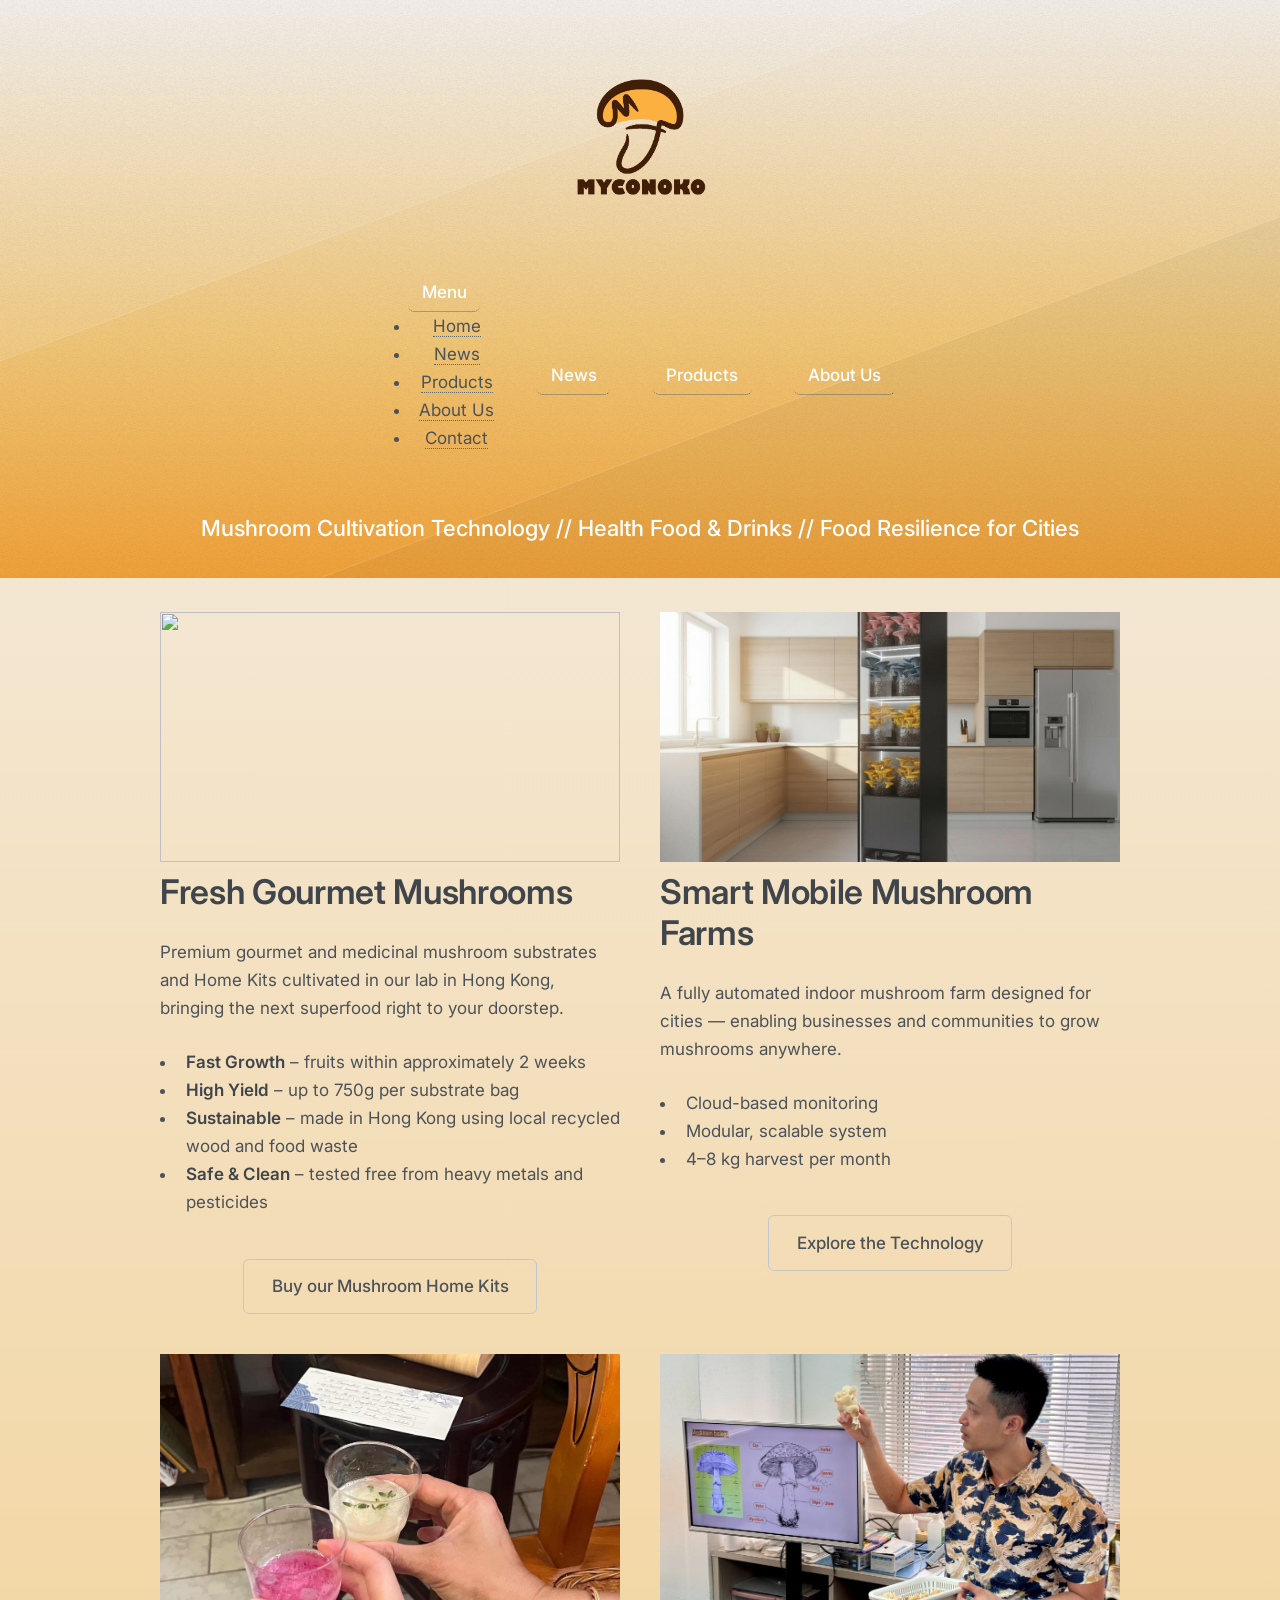
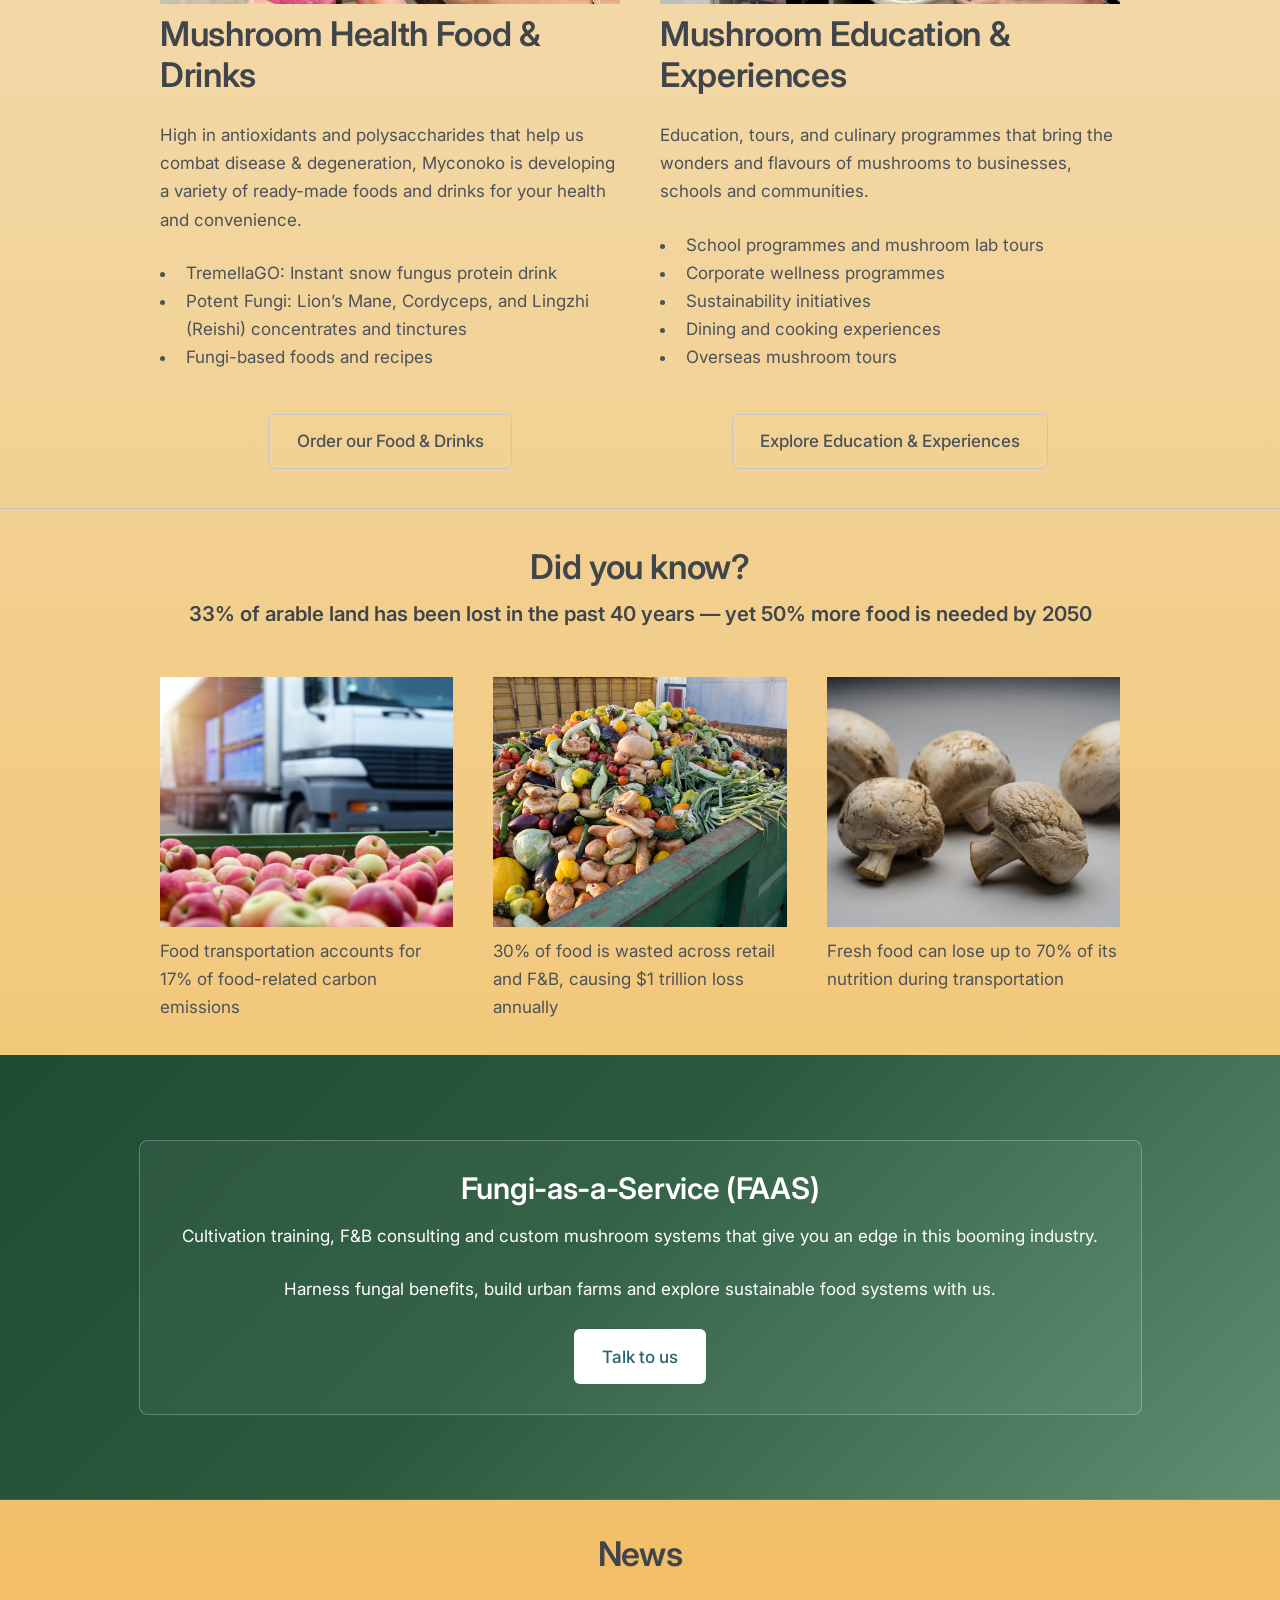
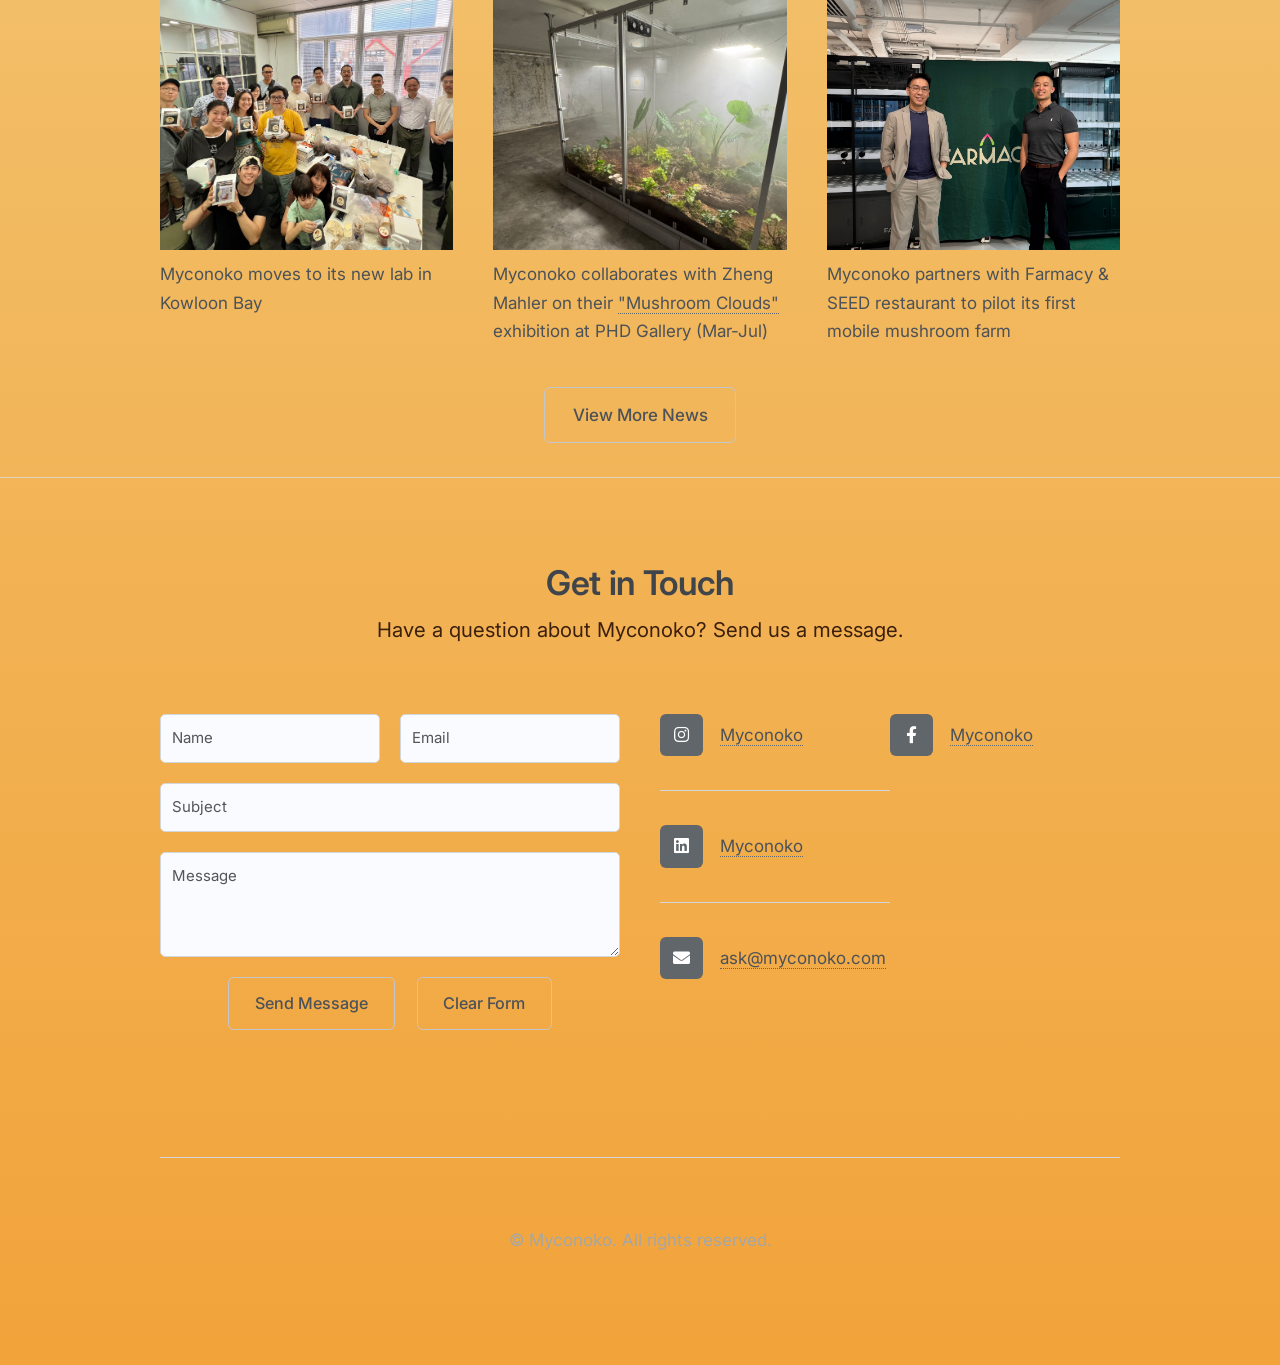
==== commit a5fa9acb: "Update index.html" ====
--- a/index.html
+++ b/index.html
@@ -194,10 +194,10 @@
 </div>
 </div>
 </div>
-<hr class="compact-divider">
+<hr>
 
 <!-- Problem Section -->
-<div class="wrapper problem-wrapper">
+<div class="wrapper">
 	<section class="container">
 
 		<header class="major">
--- a/assets/css/main.css
+++ b/assets/css/main.css
@@ -3739,3 +3739,40 @@
     font-size: 22px !important;
   }
 }
+
+.compact-divider {
+  border: 0;
+  border-top: 1px solid #c2c7cc;
+  margin: 1em 0;
+}
+
+.problem-wrapper {
+  padding-top: 2em !important;
+}
+
+/* GLOBAL SECTION SPACING — KEEP AS FINAL CSS RULES */
+.wrapper,
+.promo-wrapper,
+.footer-wrapper {
+  padding: 2em 0 !important;
+}
+
+@media screen and (max-width: 1080px) {
+  .wrapper,
+  .promo-wrapper,
+  .footer-wrapper {
+    padding: 1.75em 2em !important;
+  }
+}
+
+@media screen and (max-width: 736px) {
+  .wrapper,
+  .promo-wrapper,
+  .footer-wrapper {
+    padding: 1.5em 20px !important;
+  }
+}
+
+hr {
+  margin: 0.25em 0 !important;
+}
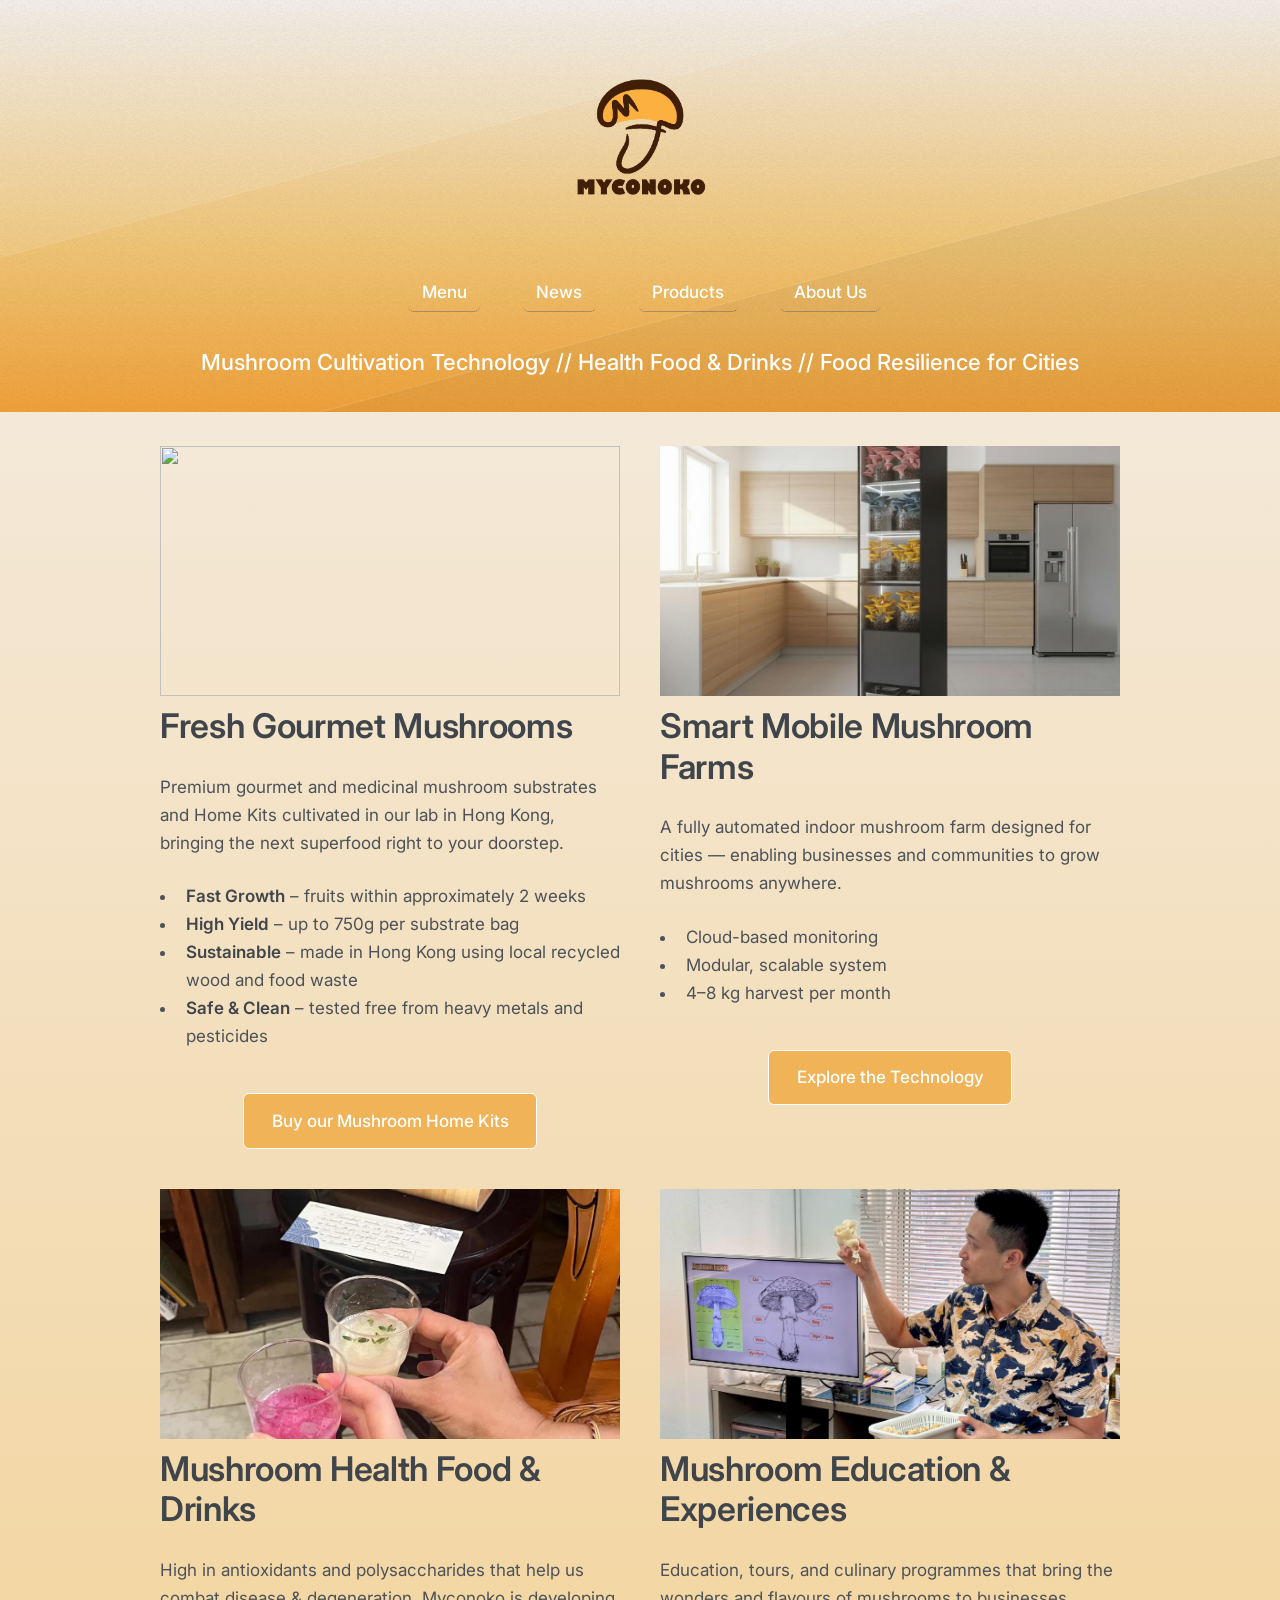
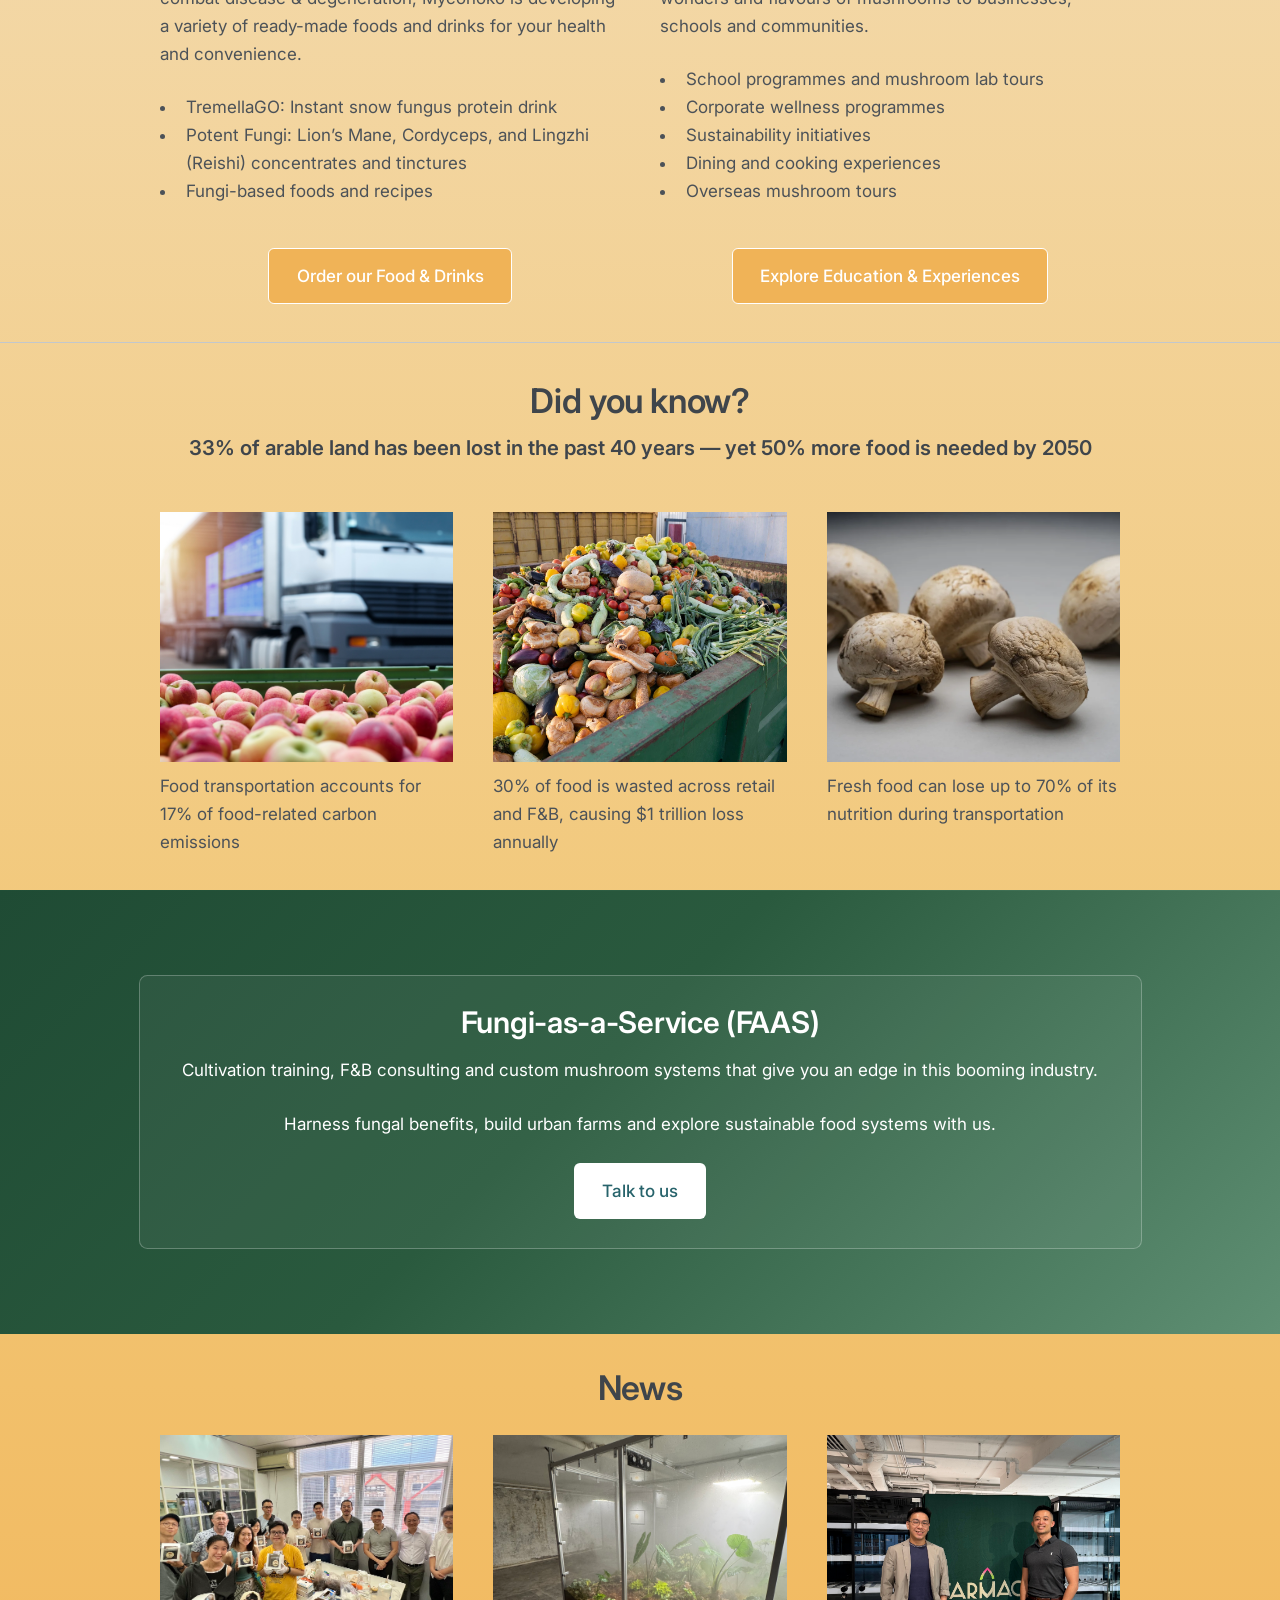
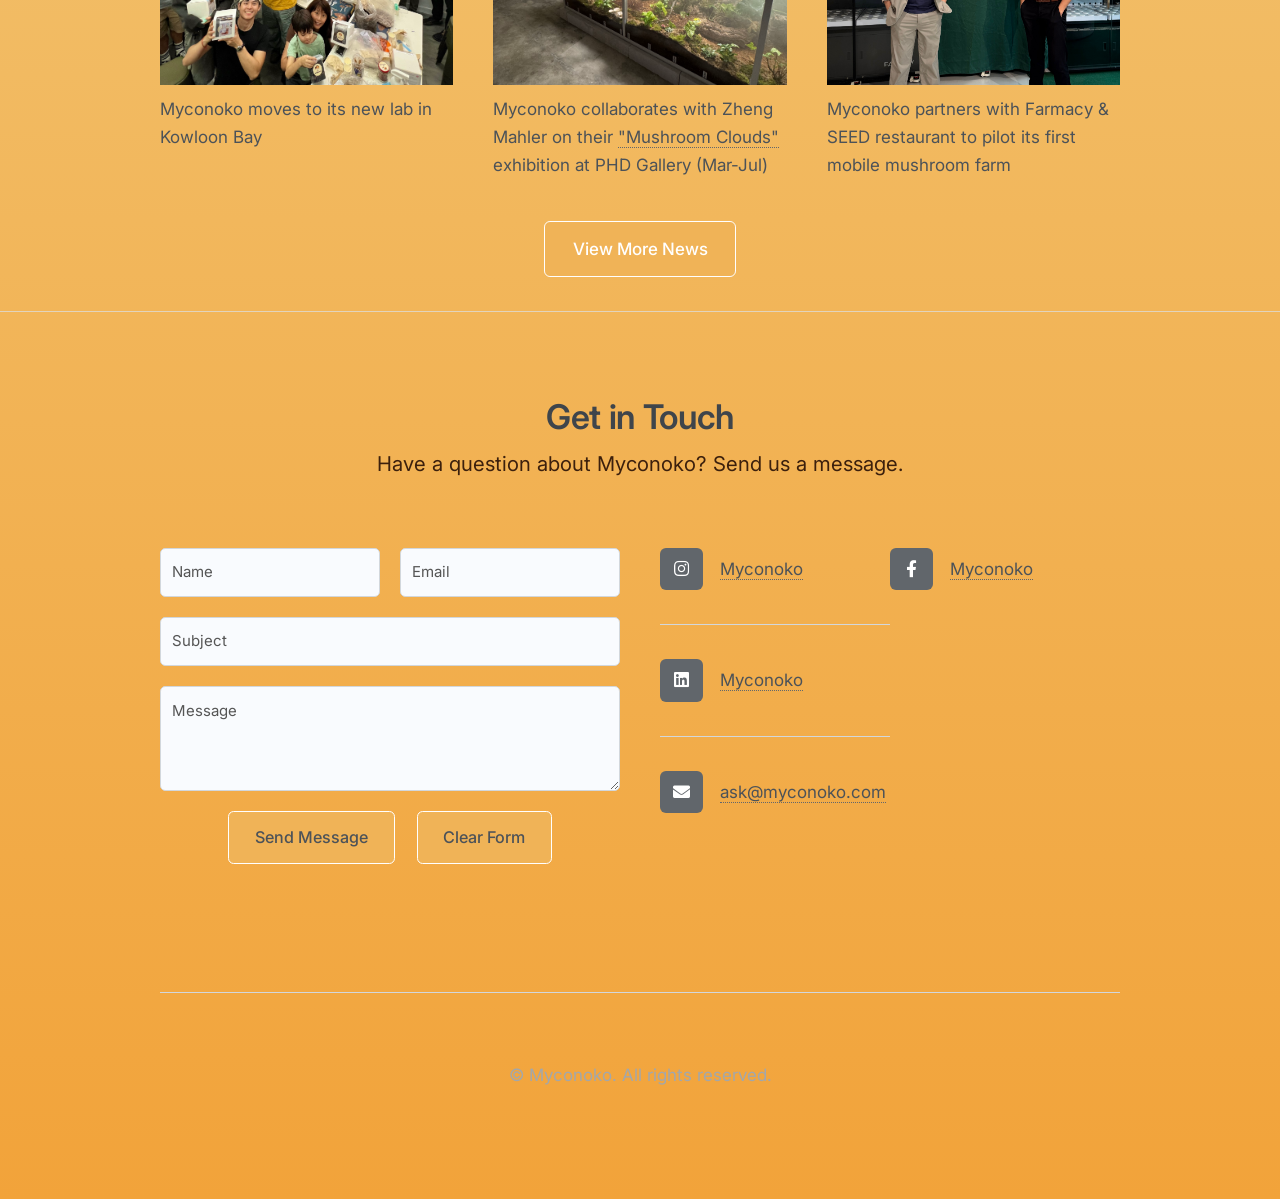
==== commit a1379bc3: "Update index.html" ====
--- a/index.html
+++ b/index.html
@@ -342,8 +342,8 @@
 
 <div class="col-12">
 <ul class="actions">
-<li><input type="submit" value="Send Message"></li>
-<li><input type="reset" value="Clear Form"></li>
+<li><input type="submit" class="button" value="Send Message"></li>
+<li><input type="reset" class="button" value="Clear Form"></li>
 </ul>
 </div>
 
--- a/assets/css/main.css
+++ b/assets/css/main.css
@@ -2009,10 +2009,10 @@
 		-ms-transition: color 0.25s ease-in-out, border-color 0.25s ease-in-out, background-color 0.25s ease-in-out;
 		transition: color 0.25s ease-in-out, border-color 0.25s ease-in-out, background-color 0.25s ease-in-out;
 		display: inline-block;
-		color: inherit;
-		background: none;
+		color: #FFFFFF;
+		background: #F0B357;
 		text-decoration: none;
-		border: solid 1px #c2c7cc;
+		border: solid 1px #FFFFFF;
 		border-radius: 0.35em;
 		padding: 0.8em 2em 0.8em 2em;
 		cursor: pointer;
@@ -2311,9 +2311,9 @@
 		}
 
 		#hero .button {
-			background: #fff;
-			border-color: rgba(255, 255, 255, 0);
-			color: #f08c89;
+			background: #F0B357;
+			border-color: #FFFFFF;
+			color: #37352F;
 			font-size: 1.25em;
 		}
 
@@ -2353,16 +2353,16 @@
 		}
 
 		#promo .button {
-			background: #fff;
-			border-color: rgba(255, 255, 255, 0);
-			color: #27636B;
+			background: #fff !important;
+			border-color: rgba(255, 255, 255, 0) !important;
+			color: #27636B !important;
 			font-size: 1.25em;
 		}
 
 			#promo .button:hover {
-				border-color: rgba(255, 255, 255, 0.75);
-				background-color: rgba(255, 255, 255, 0.15);
-				color: #fff;
+				border-color: rgba(255, 255, 255, 0.75) !important;
+				background-color: rgba(255, 255, 255, 0.15) !important;
+				color: #fff !important;
 			}
 
 /* Main */
@@ -3646,13 +3646,13 @@
 	pointer-events: auto !important;
 }
 
-/* Fix iframe scroll issue (Tally form) */
-iframe {
-	display: block !important;
-	width: 100% !important;
-	height: 650px !important;
-	border: none !important;
-	pointer-events: auto !important;
+/* Tally form: let Tally control its own height */
+.form-section iframe.tally-embed {
+  display: block;
+  width: 100%;
+  max-width: 100%;
+  border: none;
+  pointer-events: auto;
 }
 
 /* Ensure form section is interactive */
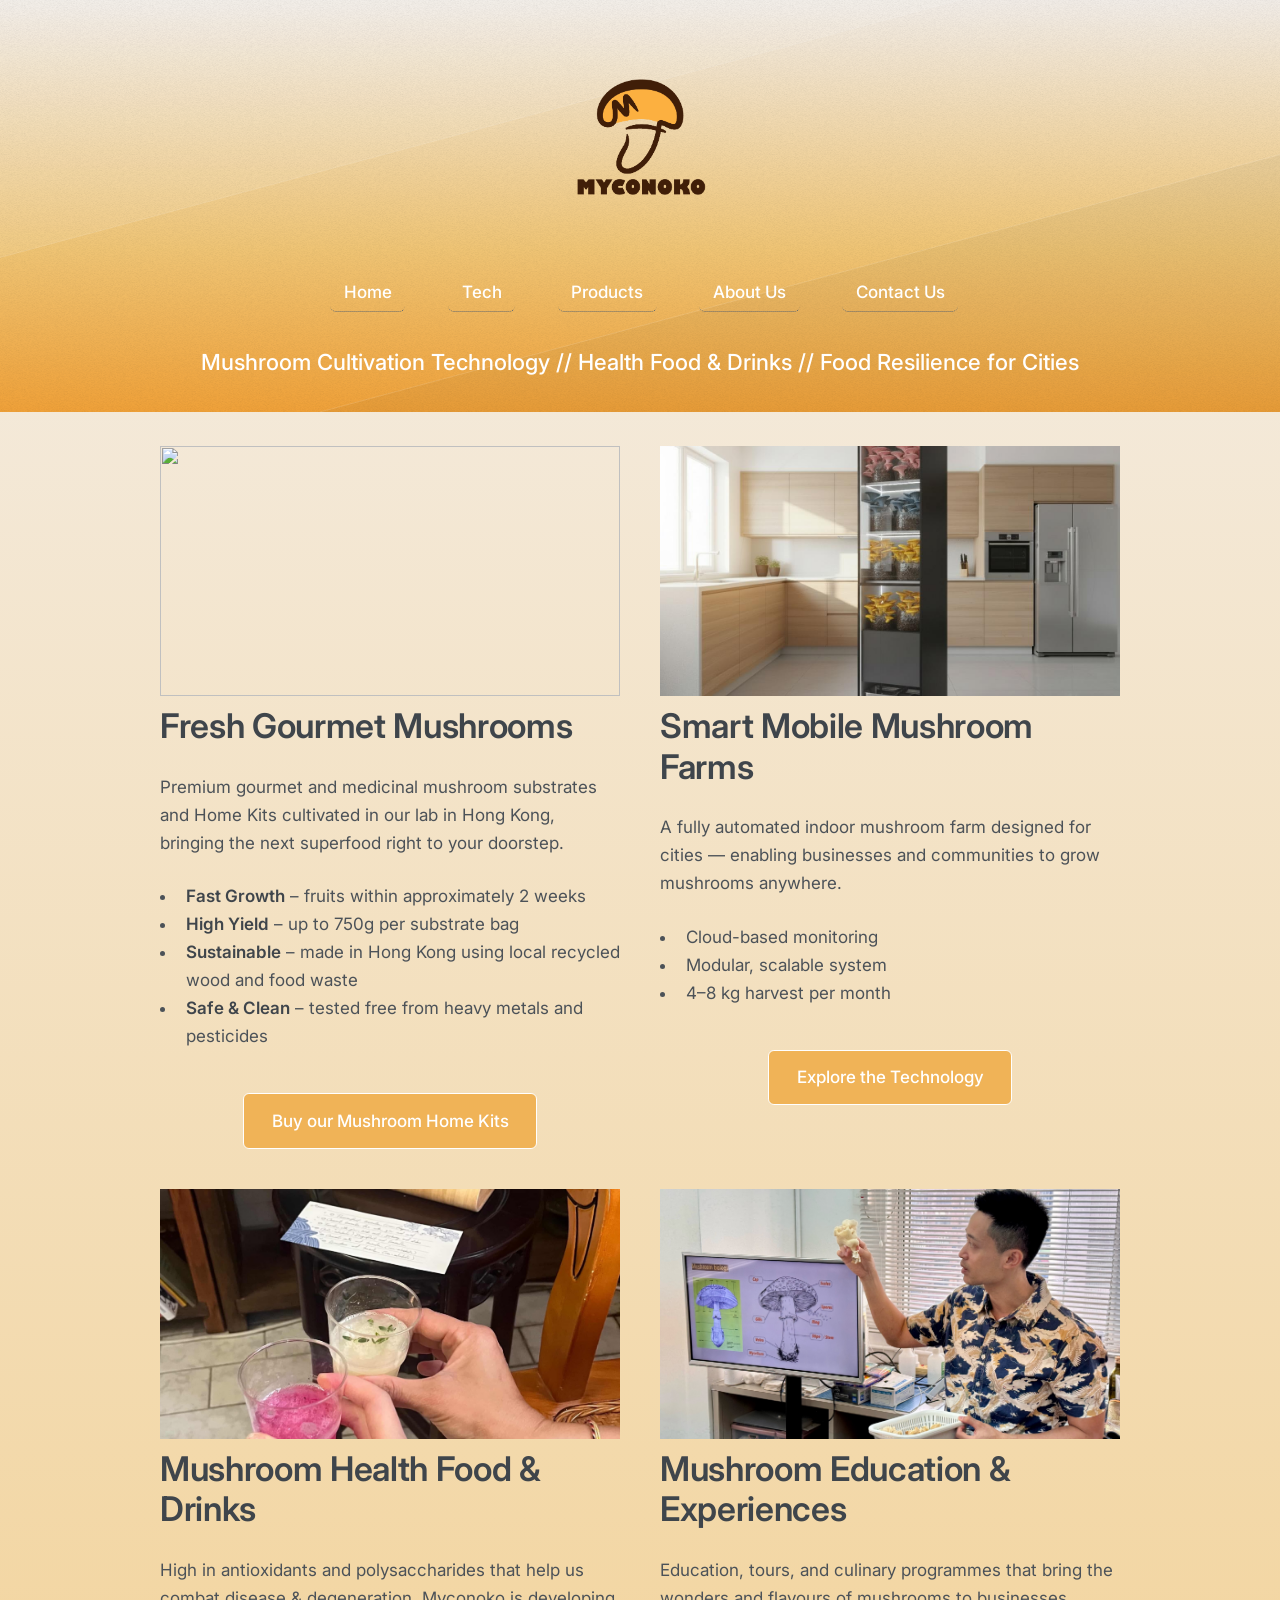
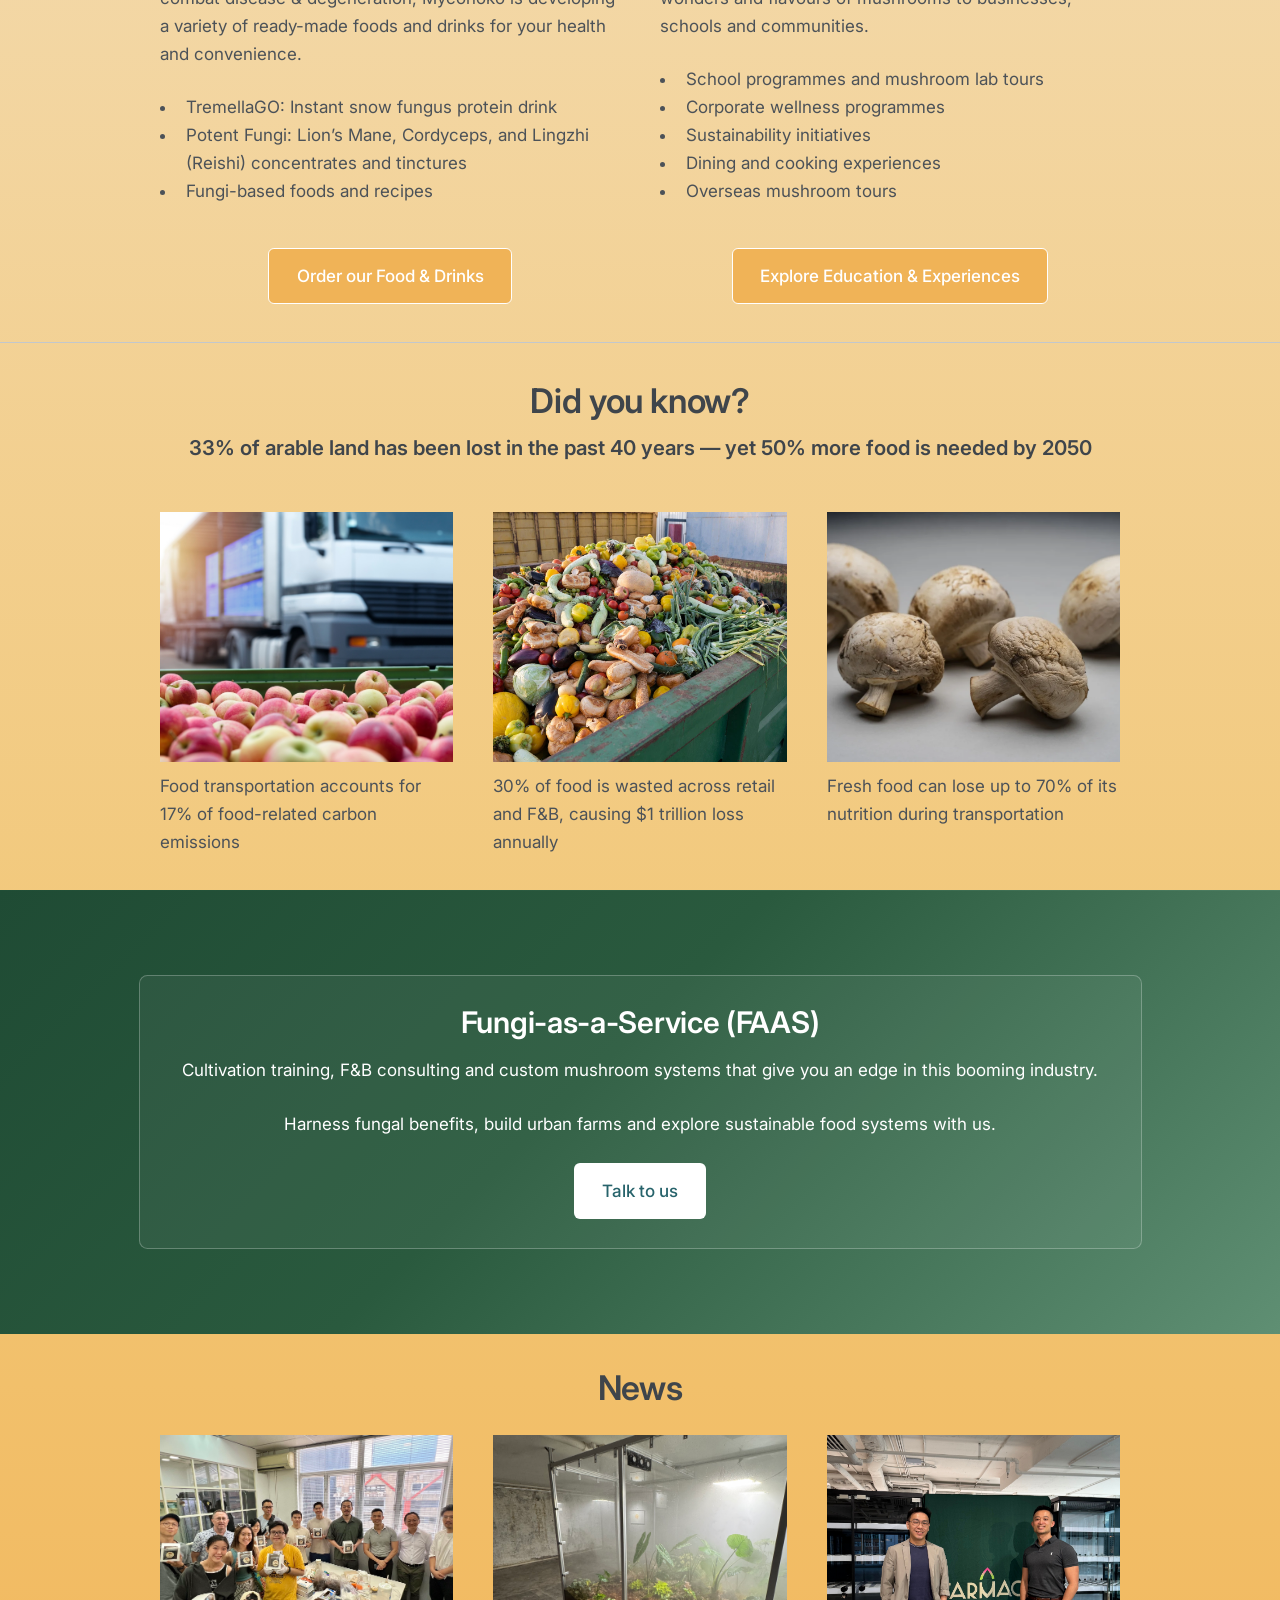
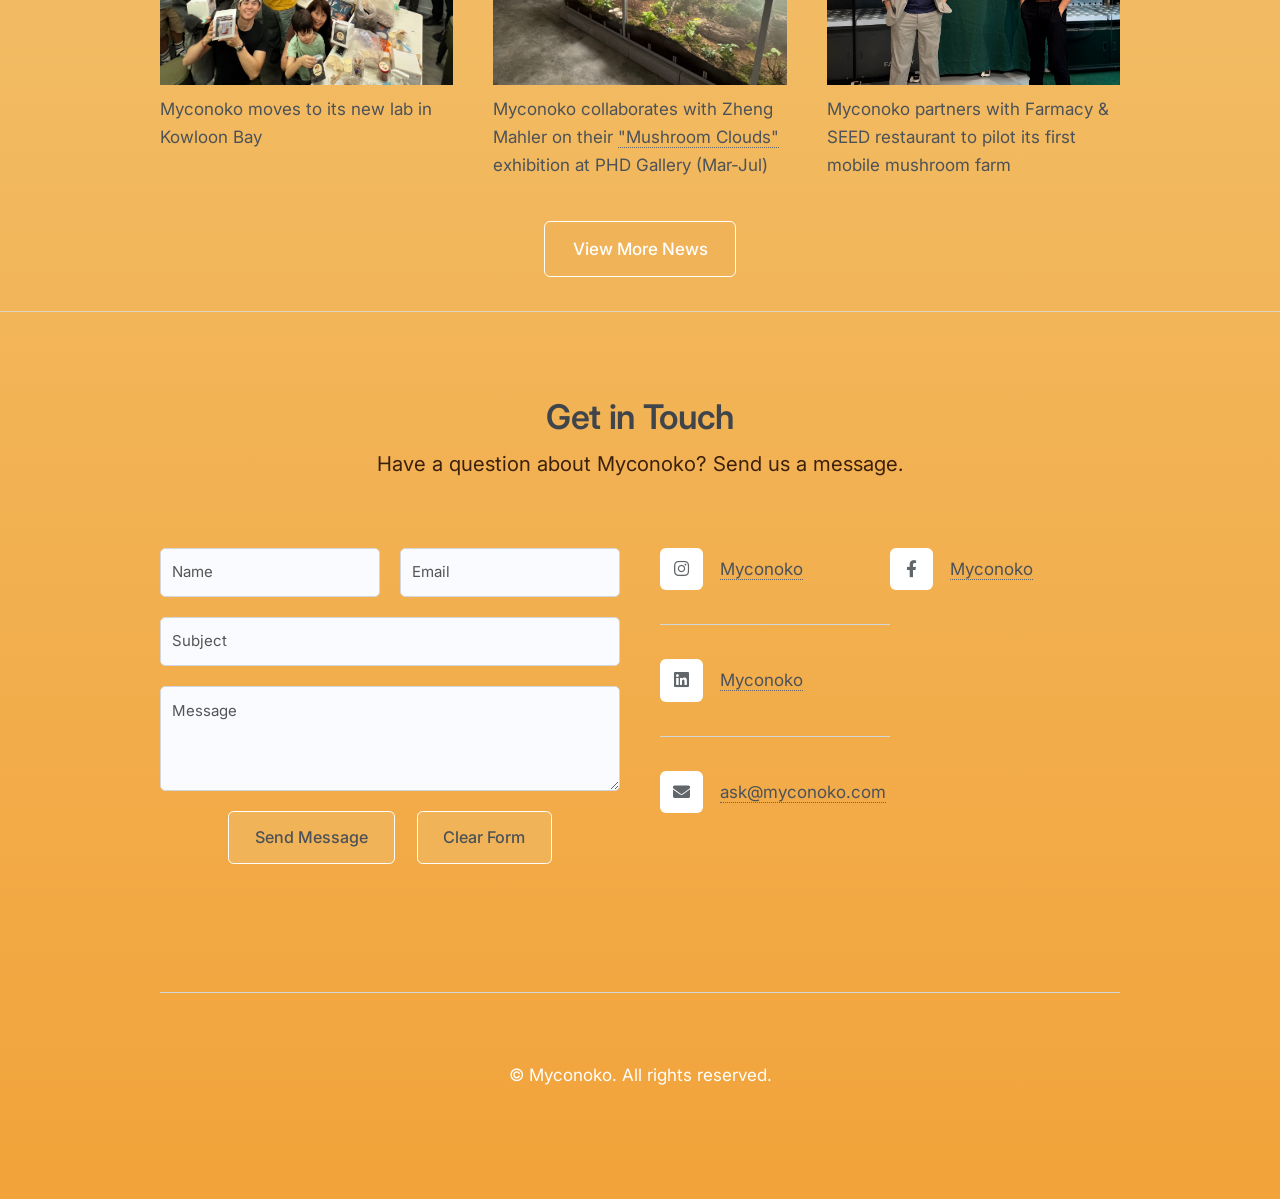
==== commit 3d61bf37: "Update index.html" ====
--- a/index.html
+++ b/index.html
@@ -43,25 +43,16 @@
 </div>
 
 
-<!-- Nav -->
-<nav id="nav">
-<ul>
-<li>
-<a href="#">Menu</a>
-<ul>
-<li><a href="/">Home</a></li>
-<li><a href="/news">News</a></li>
-<li><a href="/products">Products</a></li>
-<li><a href="/about">About Us</a></li>
-<li><a href="#footer-wrapper">Contact</a></li>
-</ul>
-</li>
-
-<li><a href="/news">News</a></li>
-<li class="break"><a href="/products">Products</a></li>
-<li><a href="/about">About Us</a></li>
-</ul>
-</nav>
+					<!-- Nav -->
+					<nav id="nav">
+  						<ul>
+    						<li><a href="/">Home</a></li>
+    						<li><a href="/news">Tech</a></li>
+    						<li><a href="/products">Products</a></li>
+    						<li><a href="/about">About Us</a></li>
+    						<li><a href="#footer-wrapper">Contact Us</a></li>
+  						</ul>
+					</nav>
 
 </div>
 
--- a/assets/css/main.css
+++ b/assets/css/main.css
@@ -1871,8 +1871,8 @@
 
 			ul.icons li:before {
 				display: inline-block;
-				color: #fff;
-				background: #61666b;
+				color: #61666b;
+				background: #FFFFFF;
 				width: 2.5em;
 				height: 2.5em;
 				border-radius: 0.35em;
@@ -2403,7 +2403,7 @@
 		z-index: 1;
 		text-align: center;
 		border-top: solid 1px #d2d7dc;
-		color: #a2a7ac;
+		color: #FFFFFF;
 		padding-top: 4em;
 		margin-top: 6em;
 	}
@@ -3050,7 +3050,7 @@
 		/* Hero */
 
 			#hero {
-				padding: 2.5em 0 0 0;
+				padding: 2.5em 24 0 24;
 			}
 
 		/* Promo */
@@ -3556,7 +3556,7 @@
 	z-index: 10003 !important;
 }
 
-@media screen and (max-width: 1024px) {
+@media screen and (max-width: 736px) {
 	#nav > ul {
 		display: none;
 	}
@@ -3582,7 +3582,7 @@
 	pointer-events: auto;
 }
 
-@media screen and (max-width: 1024px) {
+@media screen and (max-width: 736px) {
 
 	/* Hide desktop nav */
 	#nav > ul {
@@ -3621,7 +3621,7 @@
 }
 
 
-@media screen and (max-width: 1024px) {
+@media screen and (max-width: 736px) {
 
 	/* Bring nav above everything */
 	#nav {
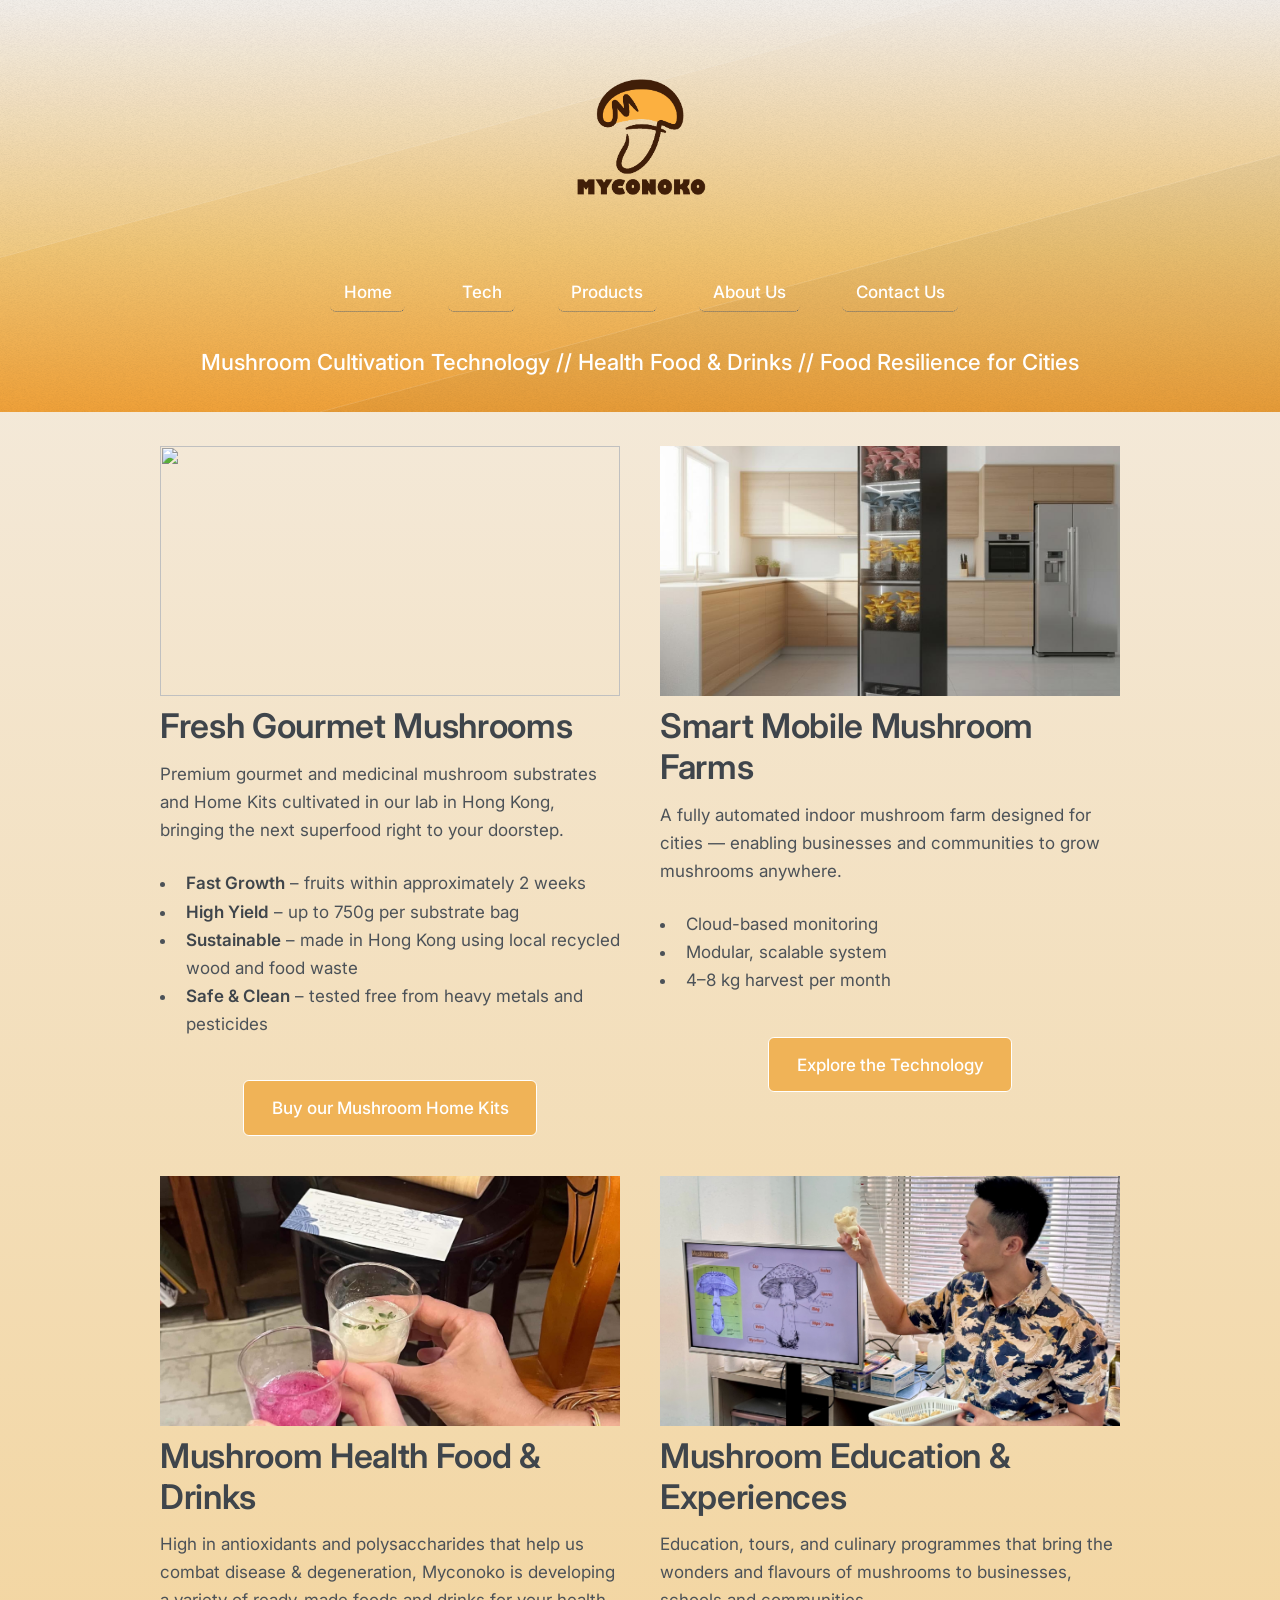
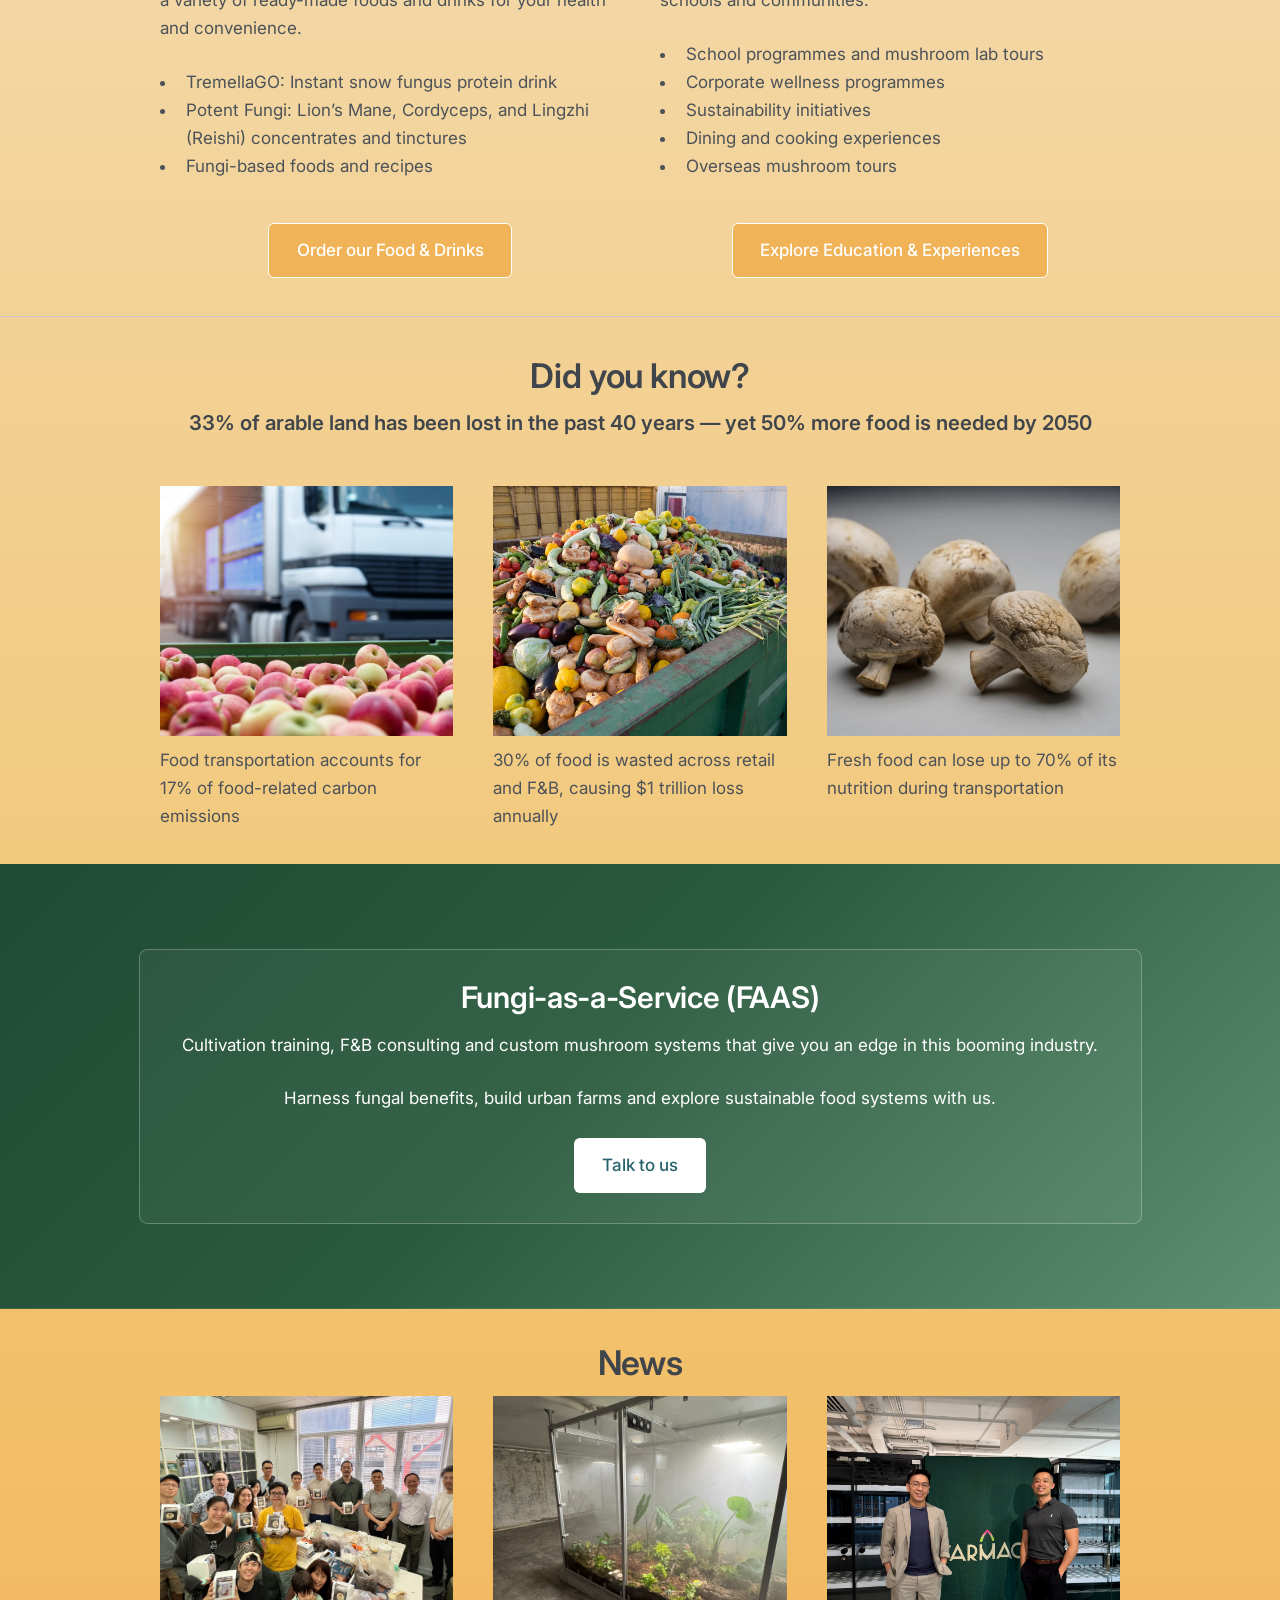
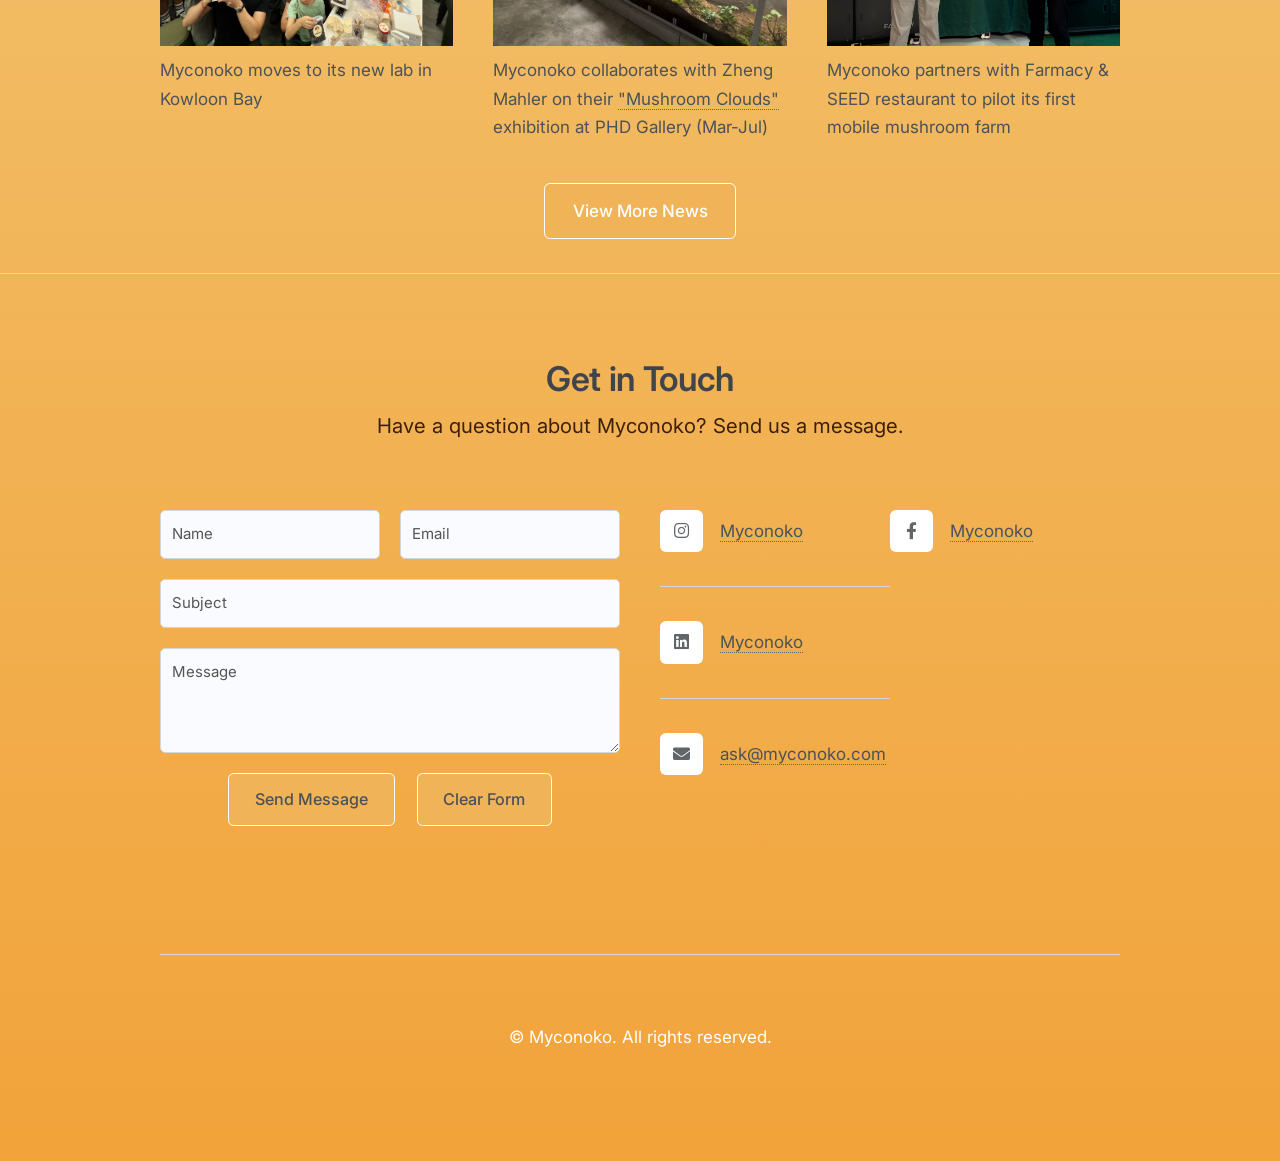
==== commit 8b82256b: "Update index.html" ====
--- a/index.html
+++ b/index.html
@@ -121,7 +121,7 @@
 </ul>
 
 <ul class="actions">
-<li><a href="/products" class="button">Explore the Technology</a></li>
+<li><a href="/news" class="button">Explore the Technology</a></li>
 </ul>
 
 </section>
@@ -177,7 +177,7 @@
 </ul>
 
 <ul class="actions">
-<li><a href="/products" class="button">Explore Education & Experiences</a></li>
+<li><a href="/news/#workshops" class="button">Explore Education & Experiences</a></li>
 </ul>
 
 </section>	
--- a/assets/css/main.css
+++ b/assets/css/main.css
@@ -217,7 +217,7 @@
 	}
 
 	header {
-		margin-bottom: 1.5em;
+		margin-bottom: 0.75em;
 	}
 
 		header > p {
@@ -1773,7 +1773,7 @@
 		.image.featured {
 			display: block;
 			width: 100%;
-			margin: 0 0 3em 0;
+			margin: 0 0 0.75em 0;
 		}
 
 		.image.left {
@@ -2860,10 +2860,10 @@
 				-webkit-backface-visibility: hidden;
 				-ms-backface-visibility: hidden;
 				backface-visibility: hidden;
-				-moz-transform: translateY(-50vh);
-				-webkit-transform: translateY(-50vh);
-				-ms-transform: translateY(-50vh);
-				transform: translateY(-50vh);
+				-moz-transform: translateY(-100%);
+				-webkit-transform: translateY(-100%);
+				-ms-transform: translateY(-100%);
+				transform: translateY(-100%);
 				-moz-transition: -moz-transform 0.5s ease;
 				-webkit-transition: -webkit-transform 0.5s ease;
 				-ms-transition: -ms-transform 0.5s ease;
@@ -2874,11 +2874,12 @@
 				background-image: url("images/overlay.png"), url("images/navPanel.svg"), linear-gradient(top, rgba(255, 255, 255, 0), rgba(0, 0, 0, 0.25));
 				display: block;
 				left: 0;
-				overflow-y: auto;
 				position: fixed;
 				top: 0;
 				width: 100%;
-				height: 50vh;
+				height: auto;
+				max-height: 80vh;
+				overflow-y: auto;
 				z-index: 10002;
 				box-shadow: inset 0px -2px 5px 0px rgba(0, 0, 0, 0.25);
 				font-size: 1em;
@@ -2932,17 +2933,17 @@
 				}
 
 			body.navPanel-visible #page-wrapper {
-				-moz-transform: translateY(50vh);
-				-webkit-transform: translateY(50vh);
-				-ms-transform: translateY(50vh);
-				transform: translateY(50vh);
+  				-moz-transform: translateY(var(--nav-panel-height));
+  				-webkit-transform: translateY(var(--nav-panel-height));
+  				-ms-transform: translateY(var(--nav-panel-height));
+  				transform: translateY(var(--nav-panel-height));
 			}
 
 			body.navPanel-visible #navButton {
-				-moz-transform: translateY(50vh);
-				-webkit-transform: translateY(50vh);
-				-ms-transform: translateY(50vh);
-				transform: translateY(50vh);
+  				-moz-transform: translateY(var(--nav-panel-height));
+  				-webkit-transform: translateY(var(--nav-panel-height));
+  				-ms-transform: translateY(var(--nav-panel-height));
+  				transform: translateY(var(--nav-panel-height));
 			}
 
 			body.navPanel-visible #navPanel {
@@ -3097,7 +3098,6 @@
 	font-weight: 400 !important;
 	color: #4c5258 !important;
 	line-height: 1.7em !important;
-	font-size: 15px !important;
 }
 
 /* Form text */
@@ -3300,12 +3300,6 @@
 }
 
 /* Keep normal image behavior elsewhere */
-.image img {
-    display: block;
-    width: 50%;
-    height: auto;
-    margin: 0 auto;
-}
 
 /* Footer contact section */
 #footer,
@@ -3466,13 +3460,6 @@
 	.logo-small img {
 		width: 120px !important;
 	}
-}
-
-#main .image.featured img {
-	width: 70% !important;   /* 100% → 70% = 30% smaller */
-	height: auto !important;
-	margin: 0 auto;          /* centers the image */
-	display: block;
 }
 
 body {
@@ -3687,7 +3674,6 @@
 body,
 p,
 li,
-a,
 input,
 textarea,
 select,
@@ -3776,3 +3762,7 @@
 hr {
   margin: 0.25em 0 !important;
 }
+
+html {
+  scroll-behavior: smooth;
+}
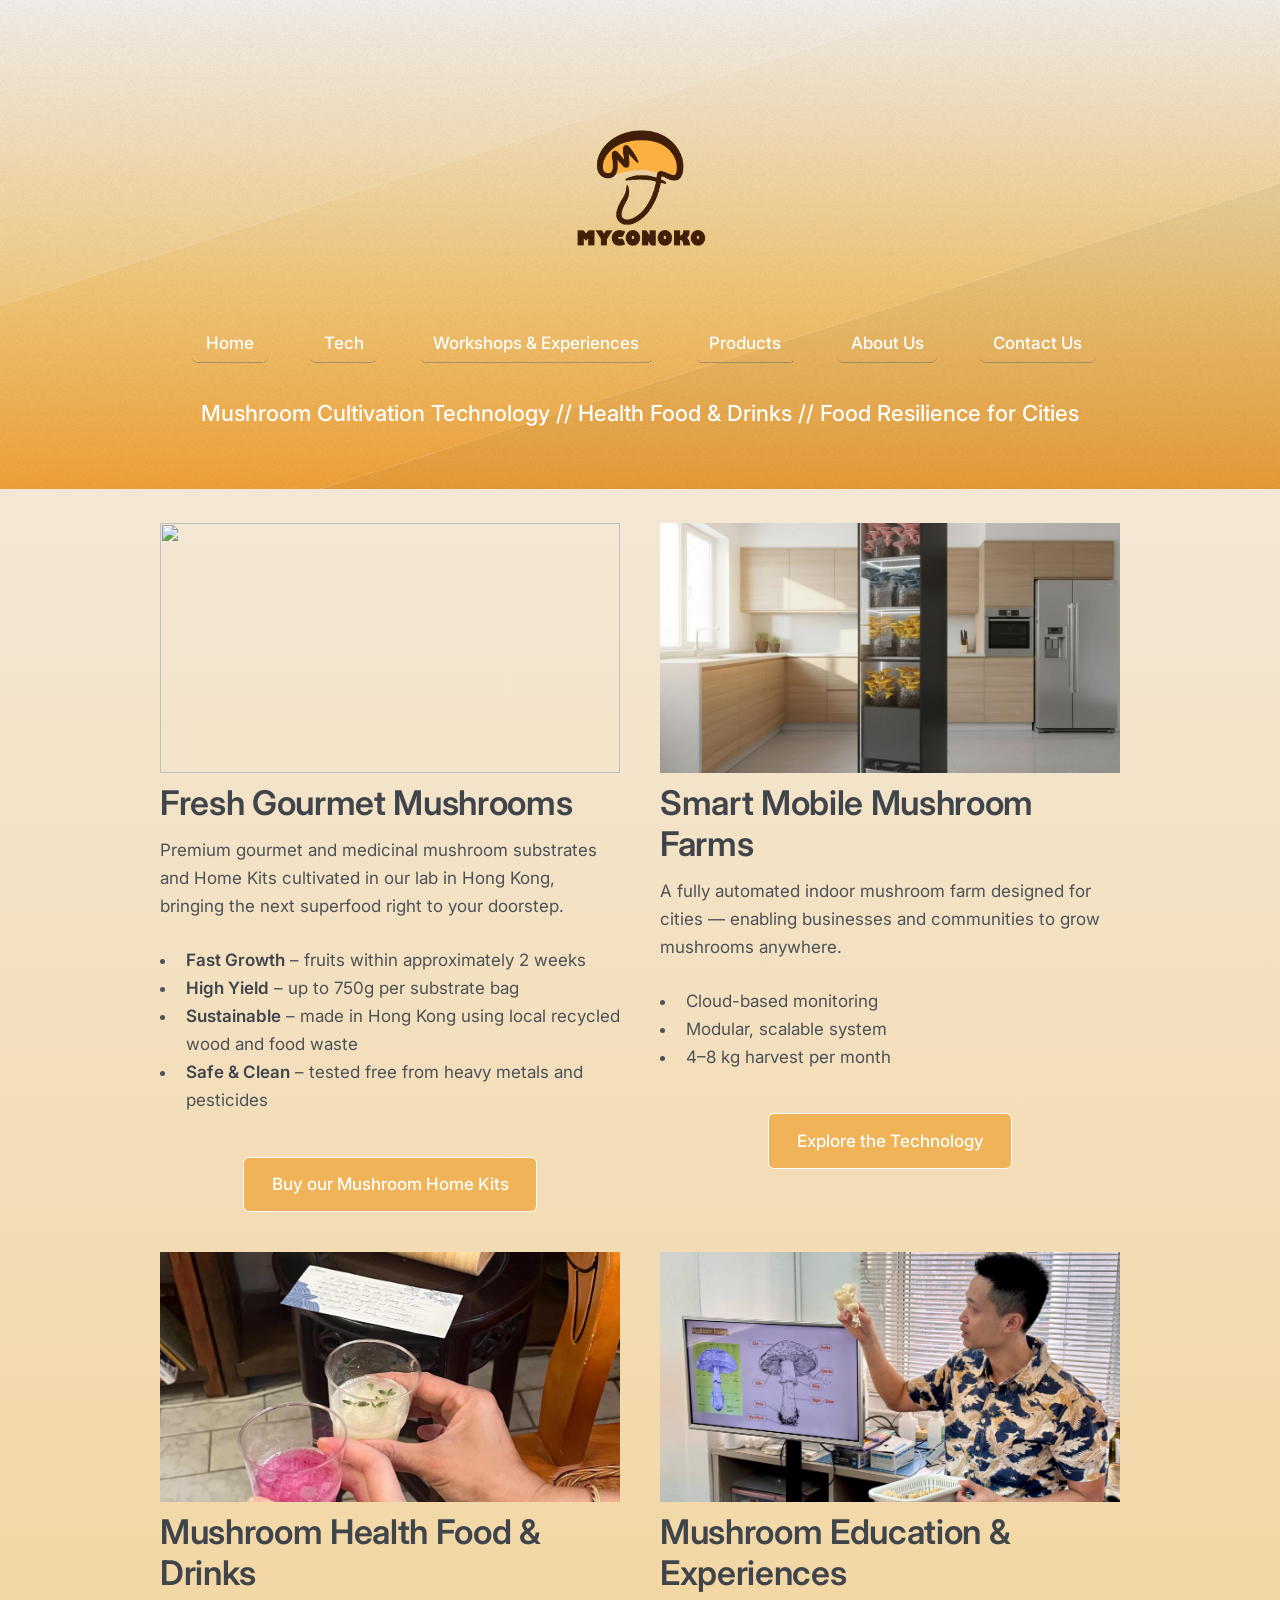
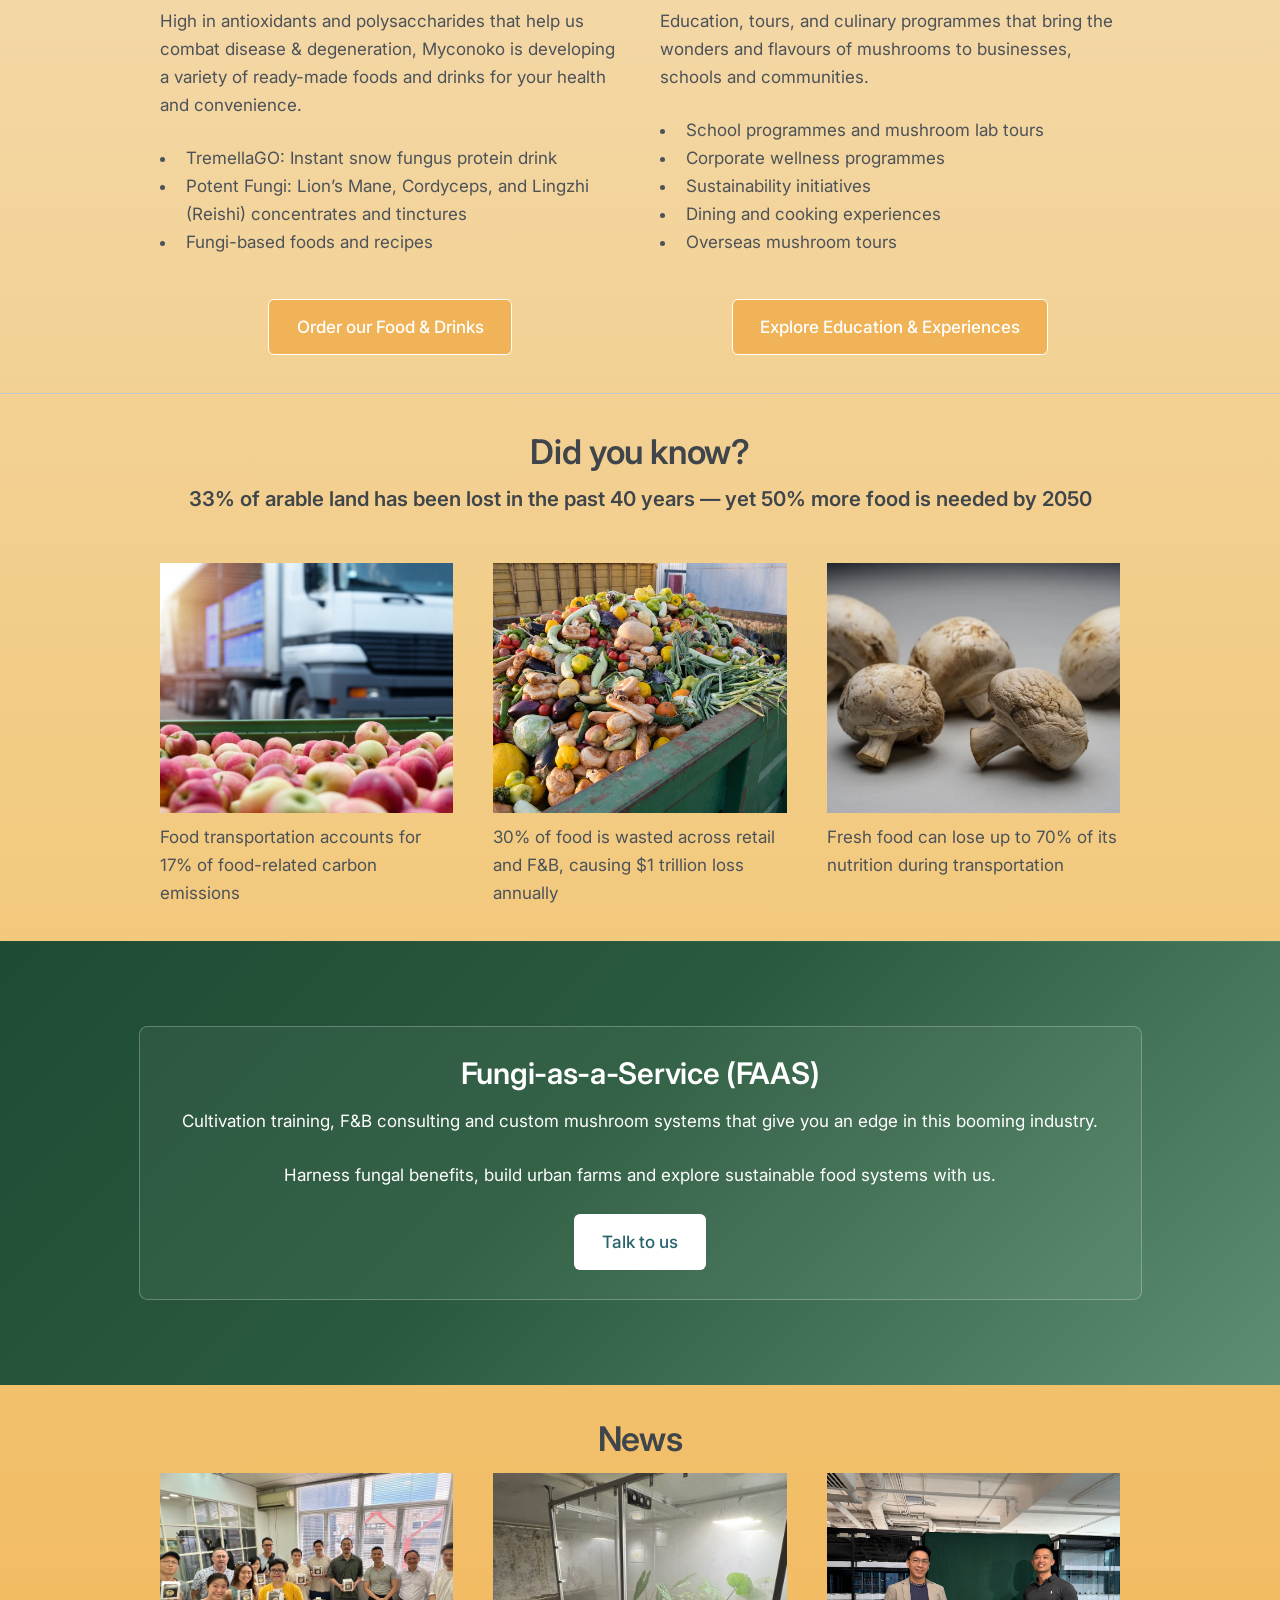
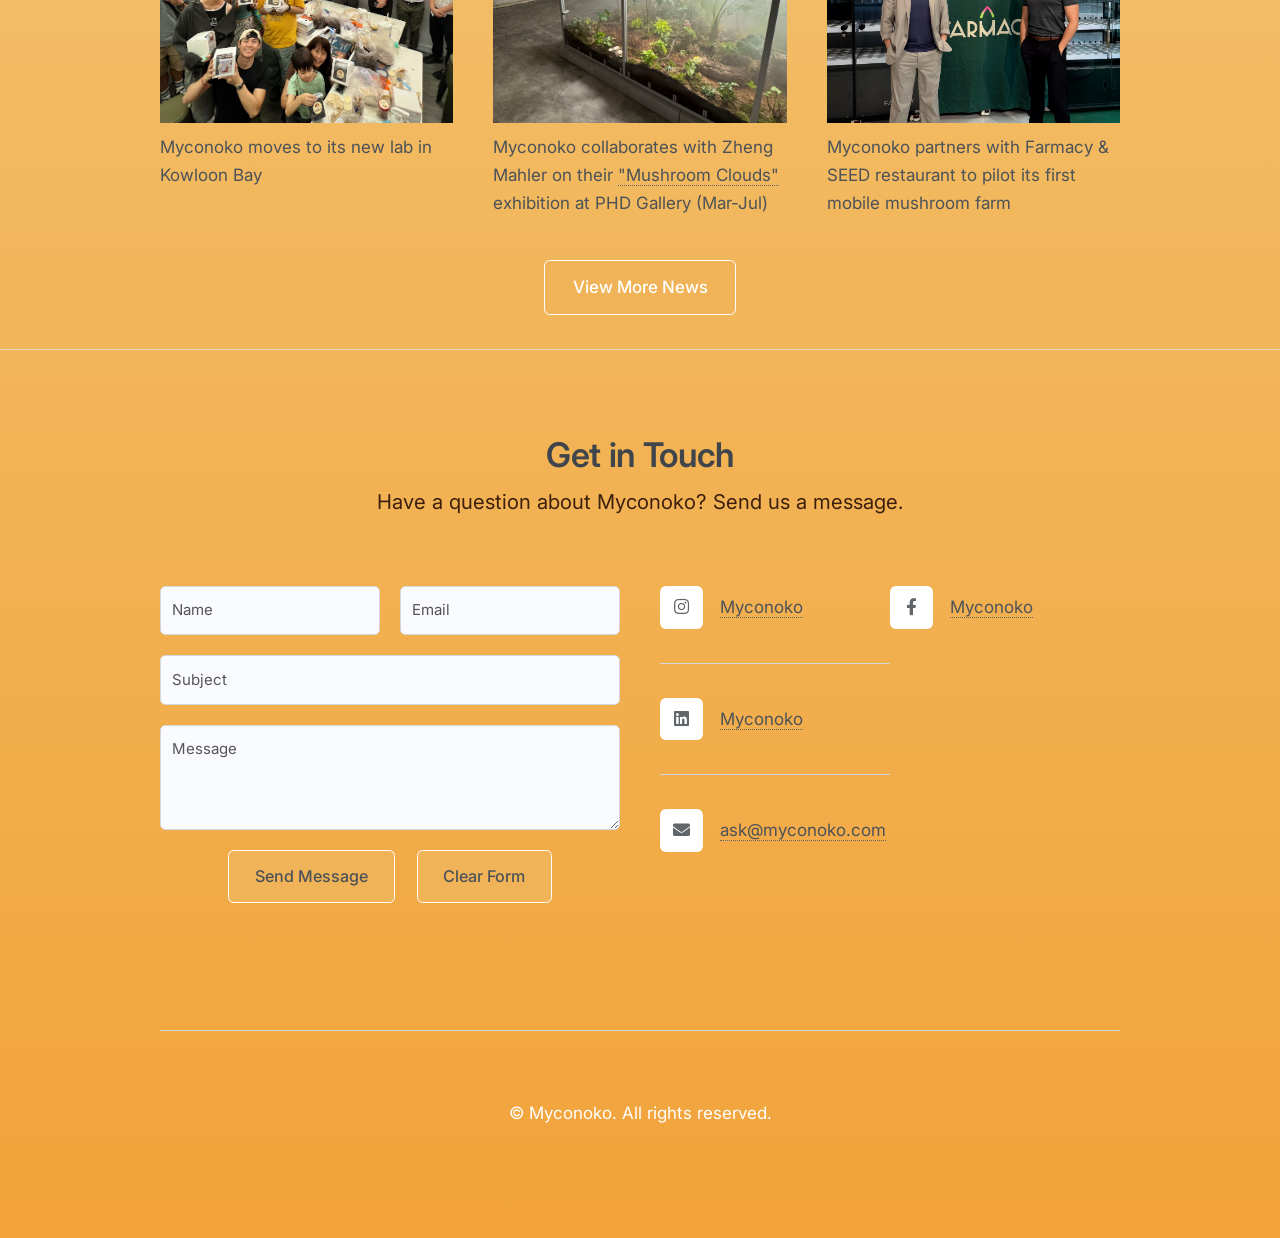
==== commit bfb544cc: "Update index.html" ====
--- a/index.html
+++ b/index.html
@@ -48,6 +48,7 @@
   						<ul>
     						<li><a href="/">Home</a></li>
     						<li><a href="/news">Tech</a></li>
+							<li><a href="/news/#workshops">Workshops & Experiences</a></li>
     						<li><a href="/products">Products</a></li>
     						<li><a href="/about">About Us</a></li>
     						<li><a href="#footer-wrapper">Contact Us</a></li>
--- a/assets/css/main.css
+++ b/assets/css/main.css
@@ -3477,20 +3477,11 @@
 	}
 }
 
-/* Tablet / medium screens */
-@media screen and (max-width: 1080px) {
-	#header-wrapper,
-	.homepage #header-wrapper {
-		padding: 3em 0 2em 0 !important;
-	}
-}
-
-/* Large screens */
-@media screen and (max-width: 1280px) {
-	#header-wrapper,
-	.homepage #header-wrapper {
-		padding: 3em 0 2em 0 !important;
-	}
+/* Homepage header: enough vertical room for the desktop nav */
+@media screen and (min-width: 737px) and (max-width: 1280px) {
+  .homepage #header-wrapper {
+    padding: 6em 0 3.5em !important;
+  }
 }
 
 /* Keep section wrappers clean and uniform */
@@ -3704,7 +3695,6 @@
   body,
   p,
   li,
-  a,
   input,
   textarea,
   select,
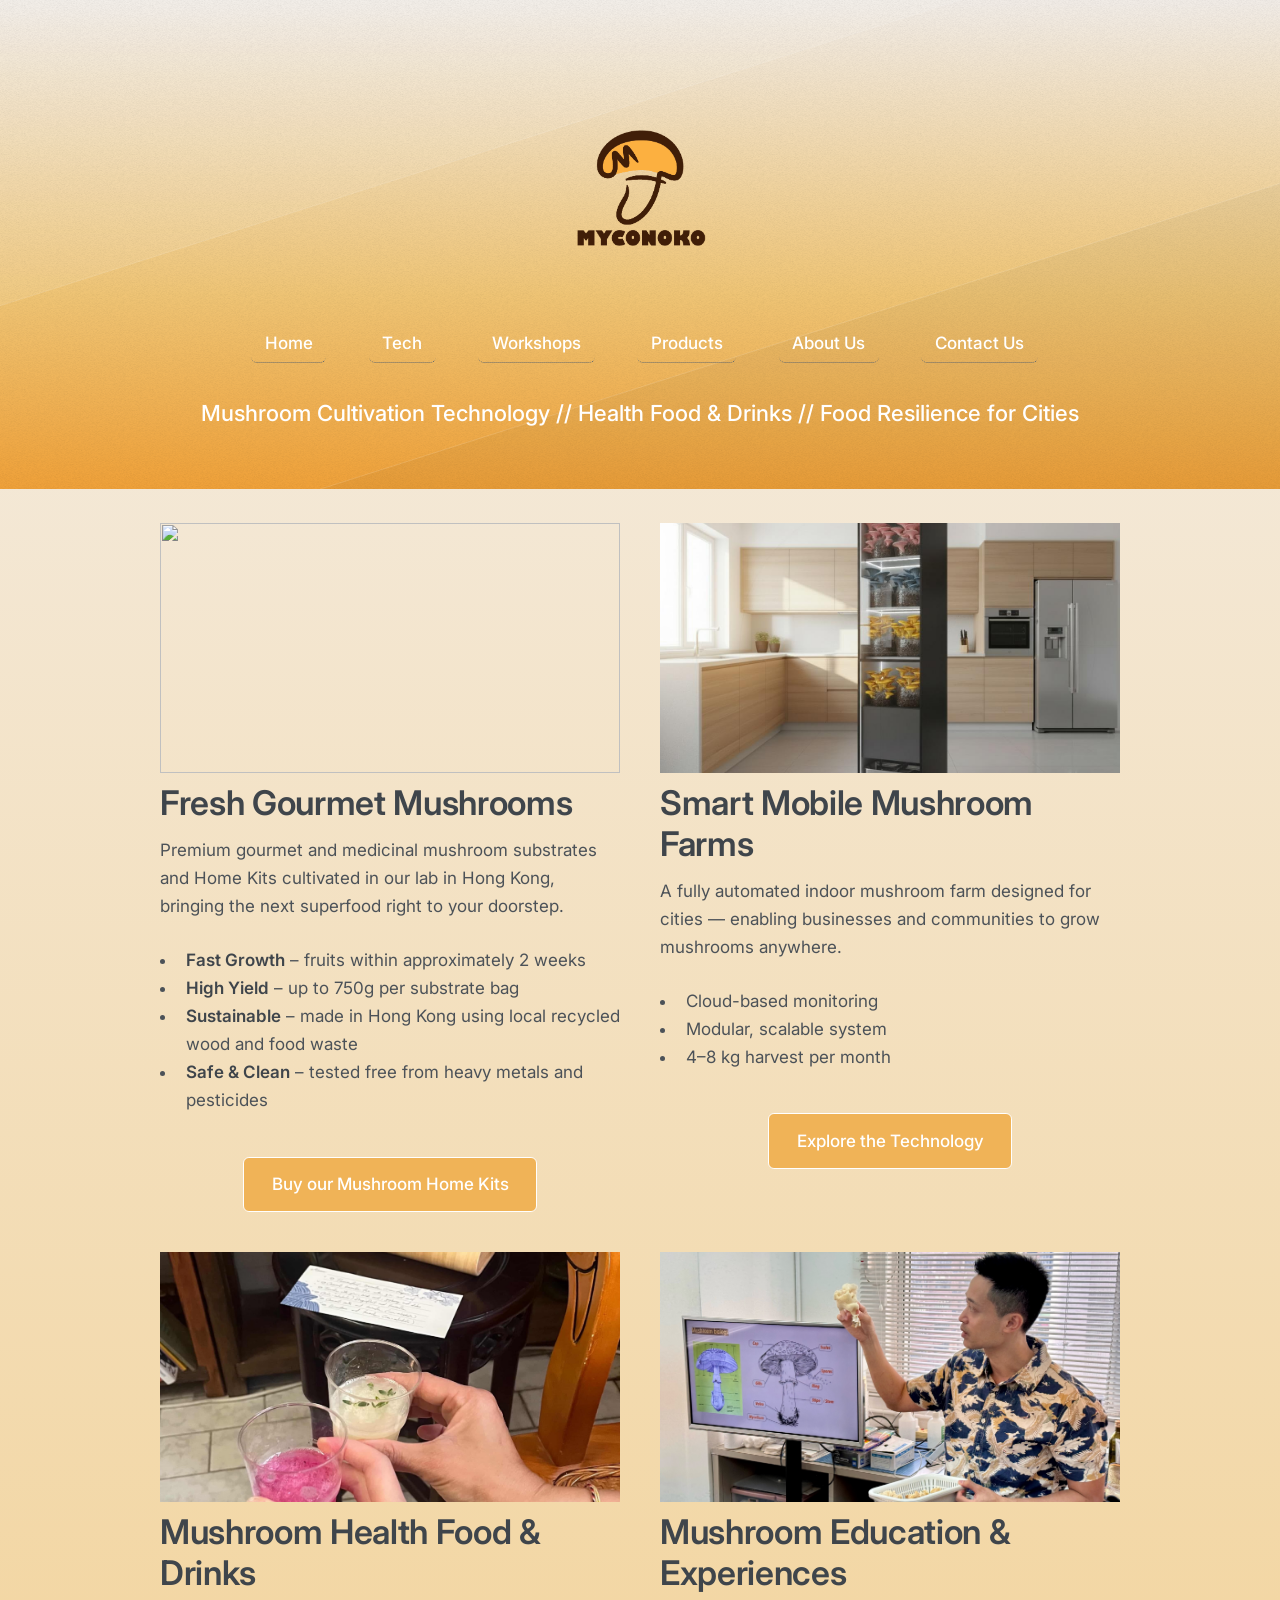
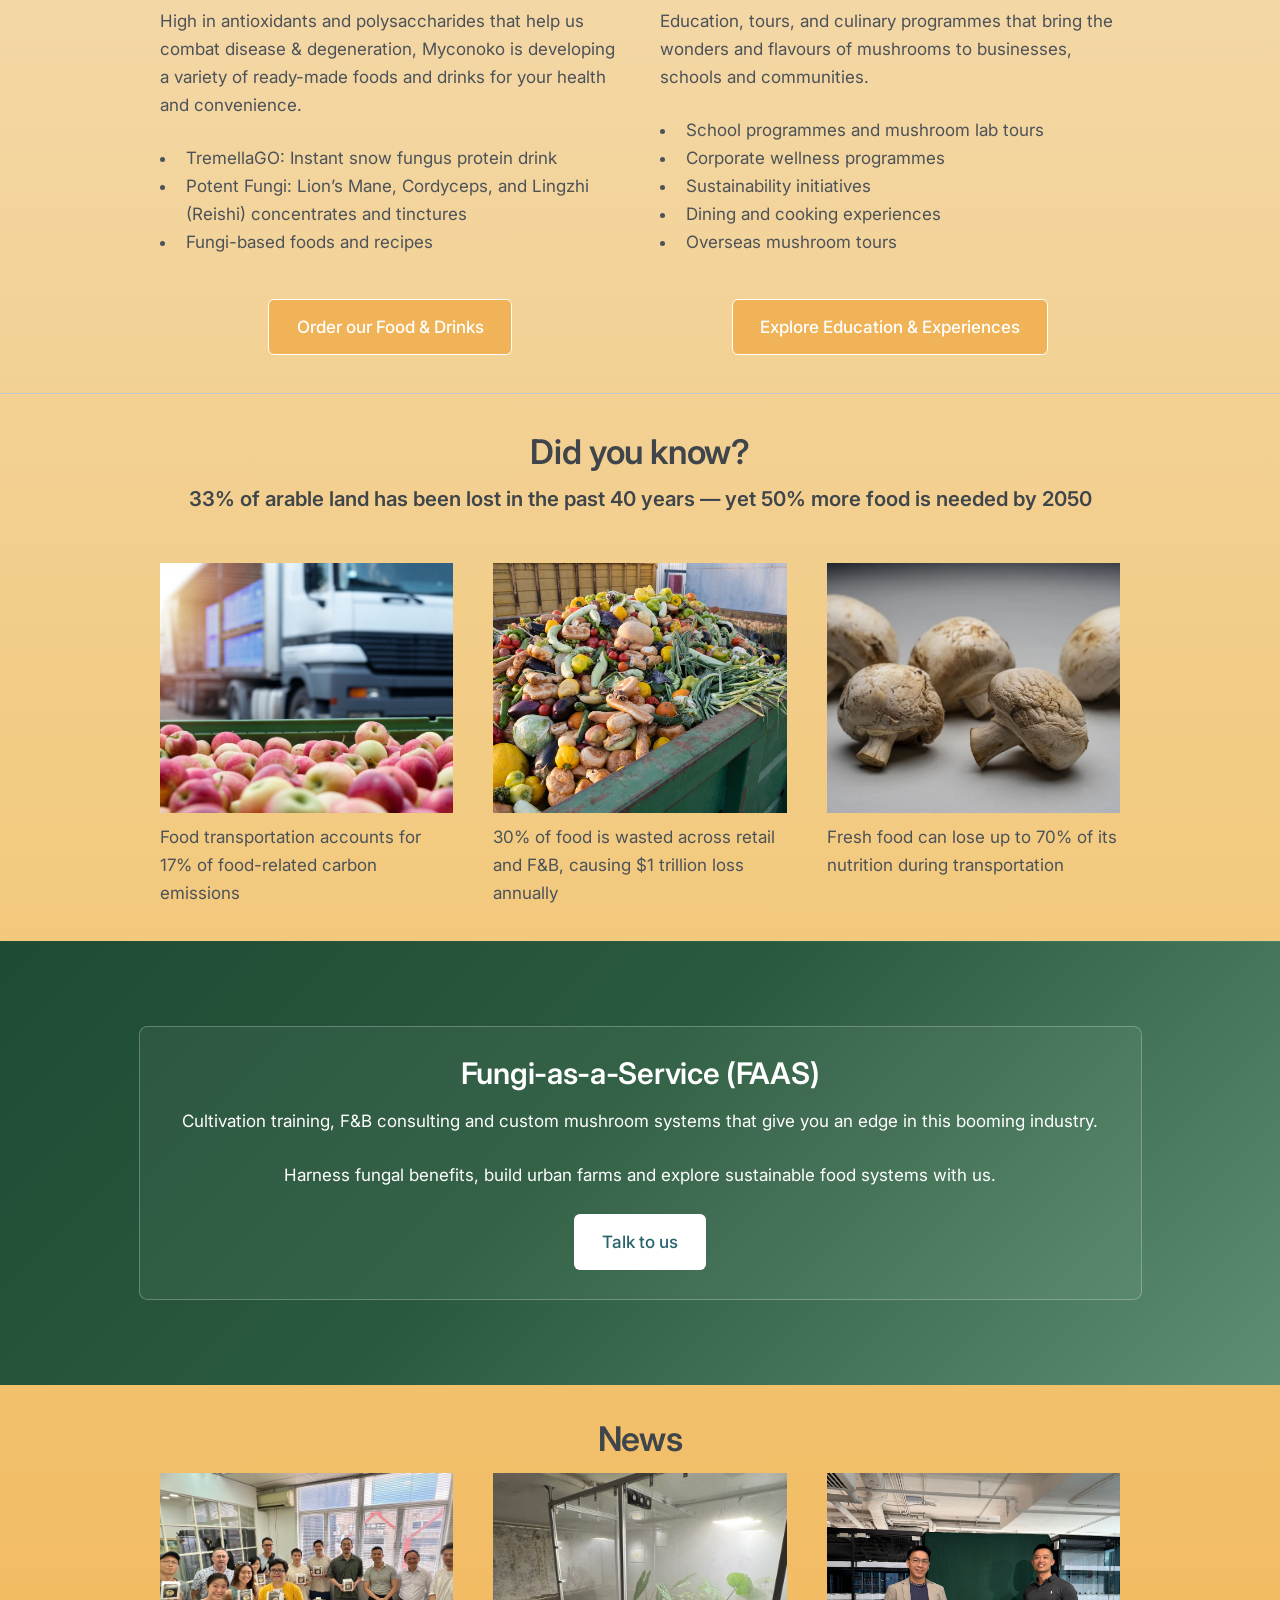
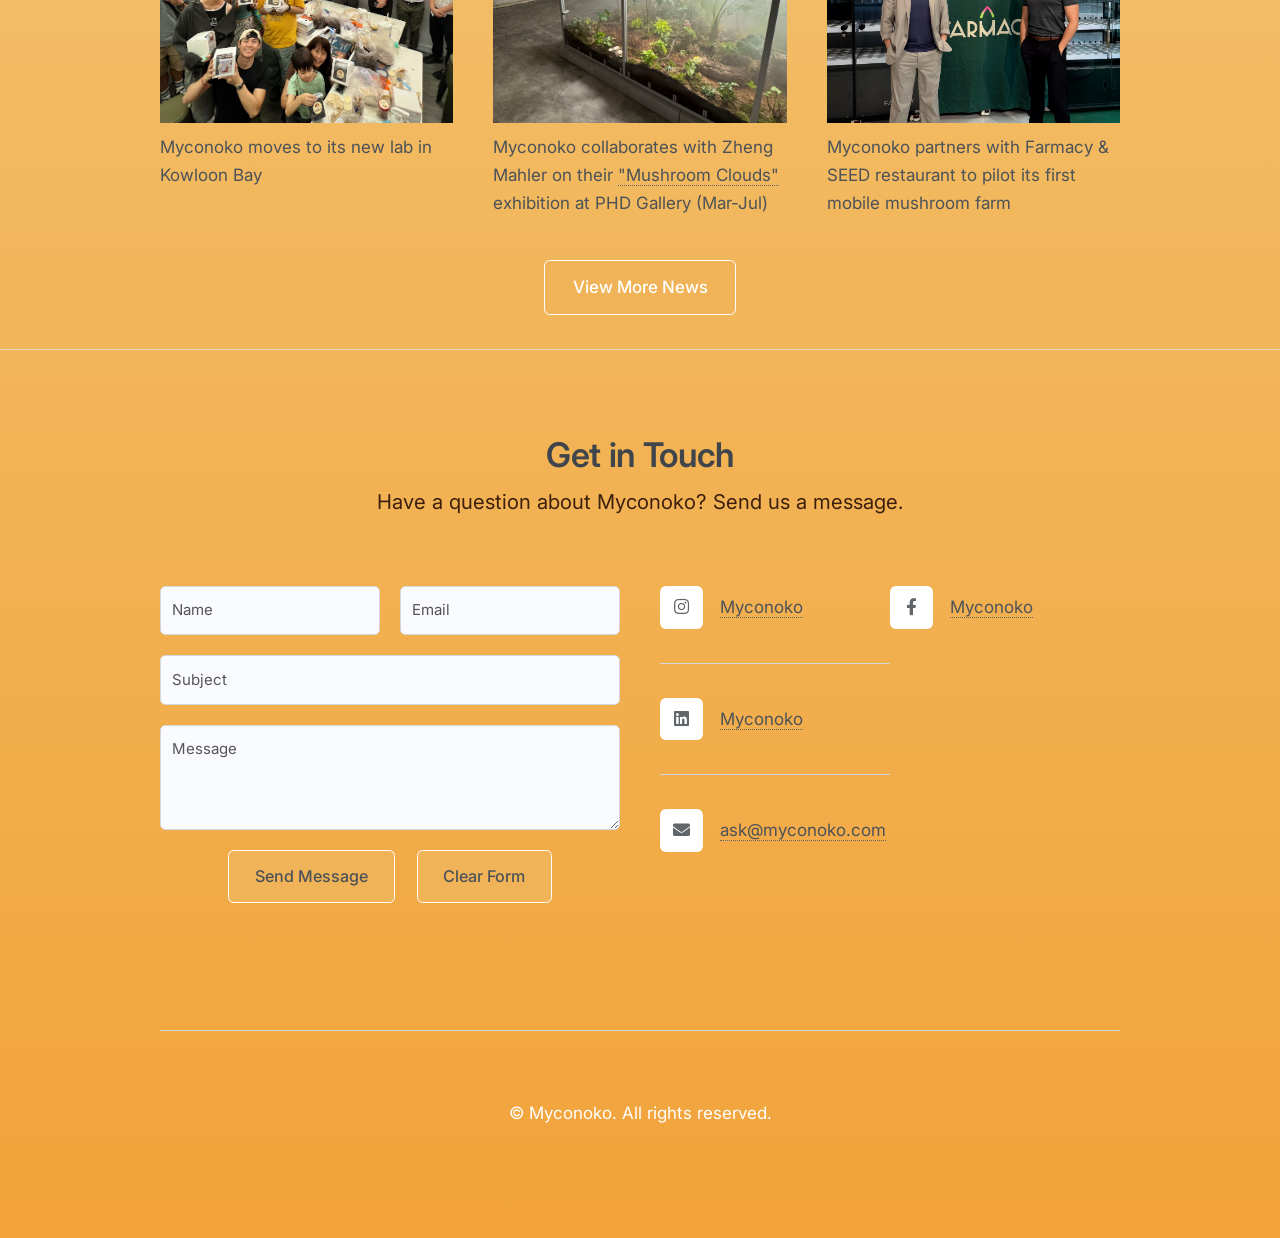
==== commit 34ae81f6: "Update index.html" ====
--- a/index.html
+++ b/index.html
@@ -48,7 +48,7 @@
   						<ul>
     						<li><a href="/">Home</a></li>
     						<li><a href="/news">Tech</a></li>
-							<li><a href="/news/#workshops">Workshops & Experiences</a></li>
+							<li><a href="/news/#workshops">Workshops</a></li>
     						<li><a href="/products">Products</a></li>
     						<li><a href="/about">About Us</a></li>
     						<li><a href="#footer-wrapper">Contact Us</a></li>
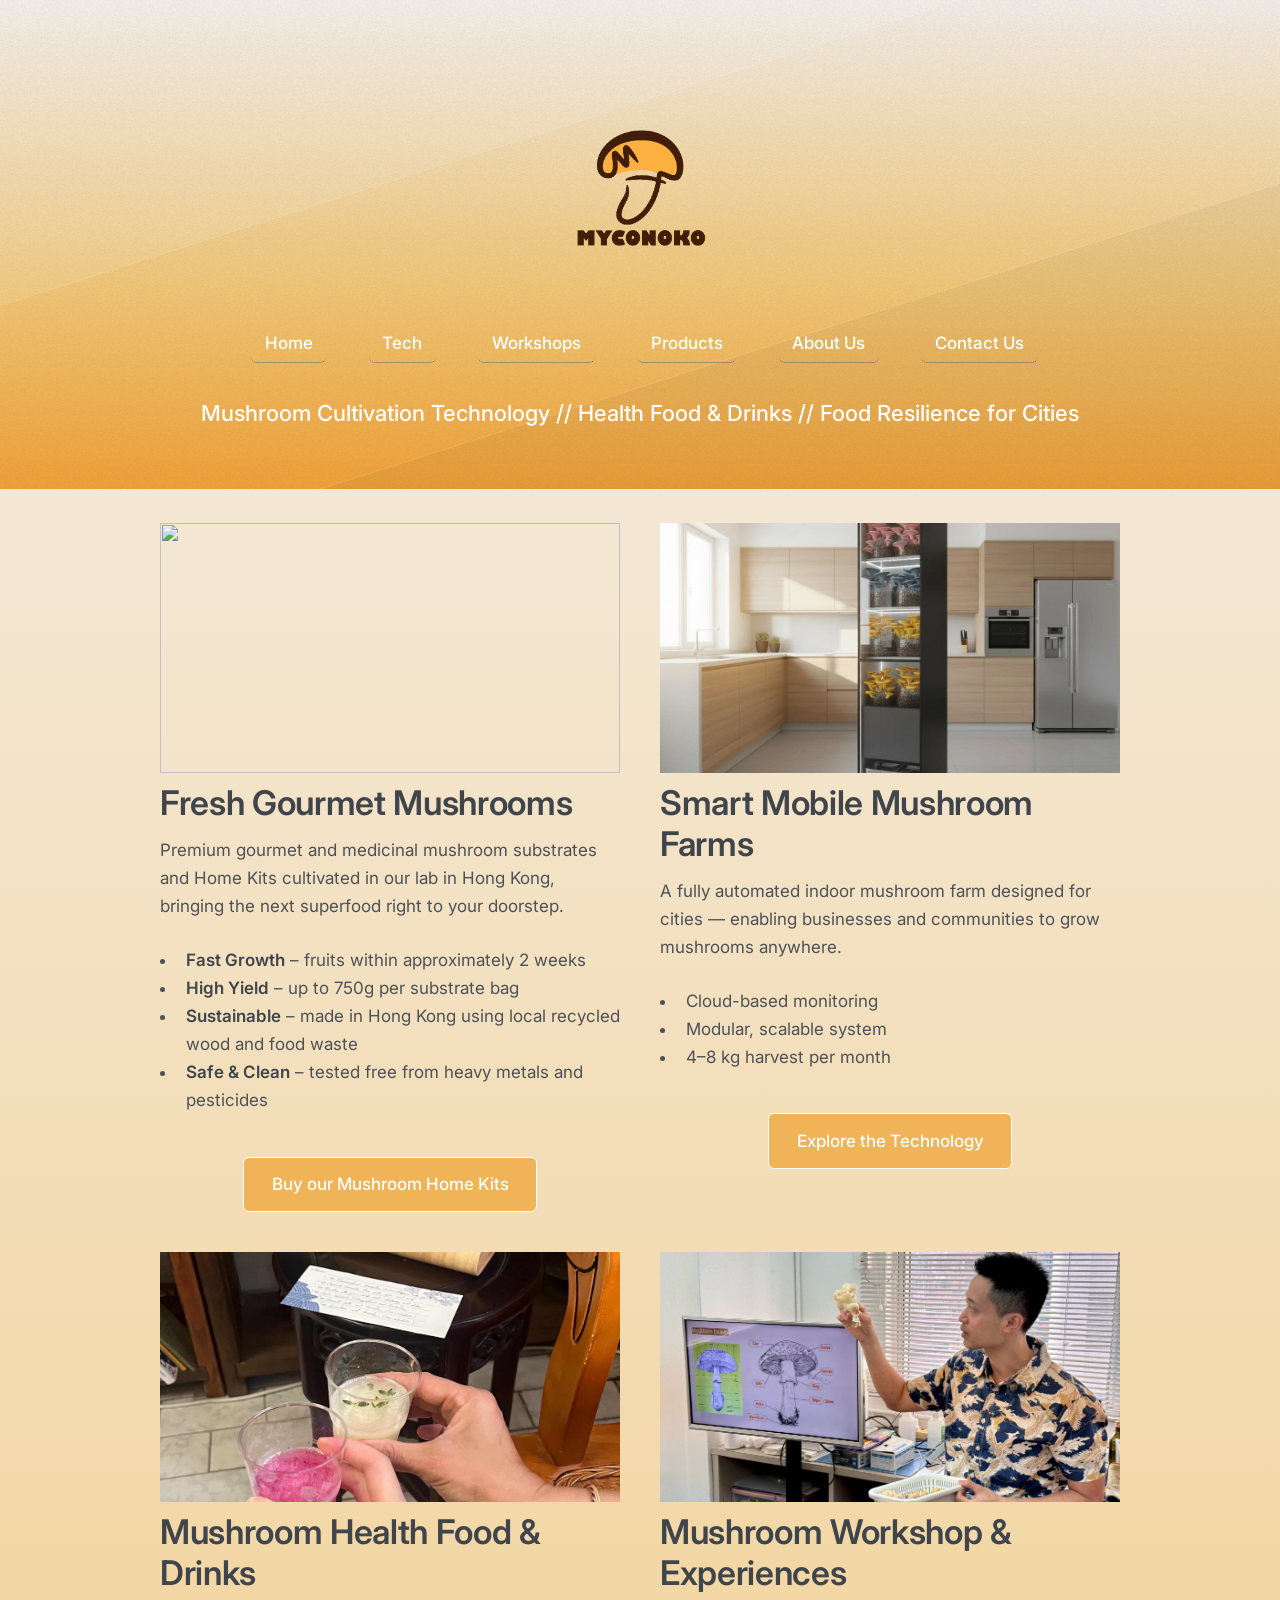
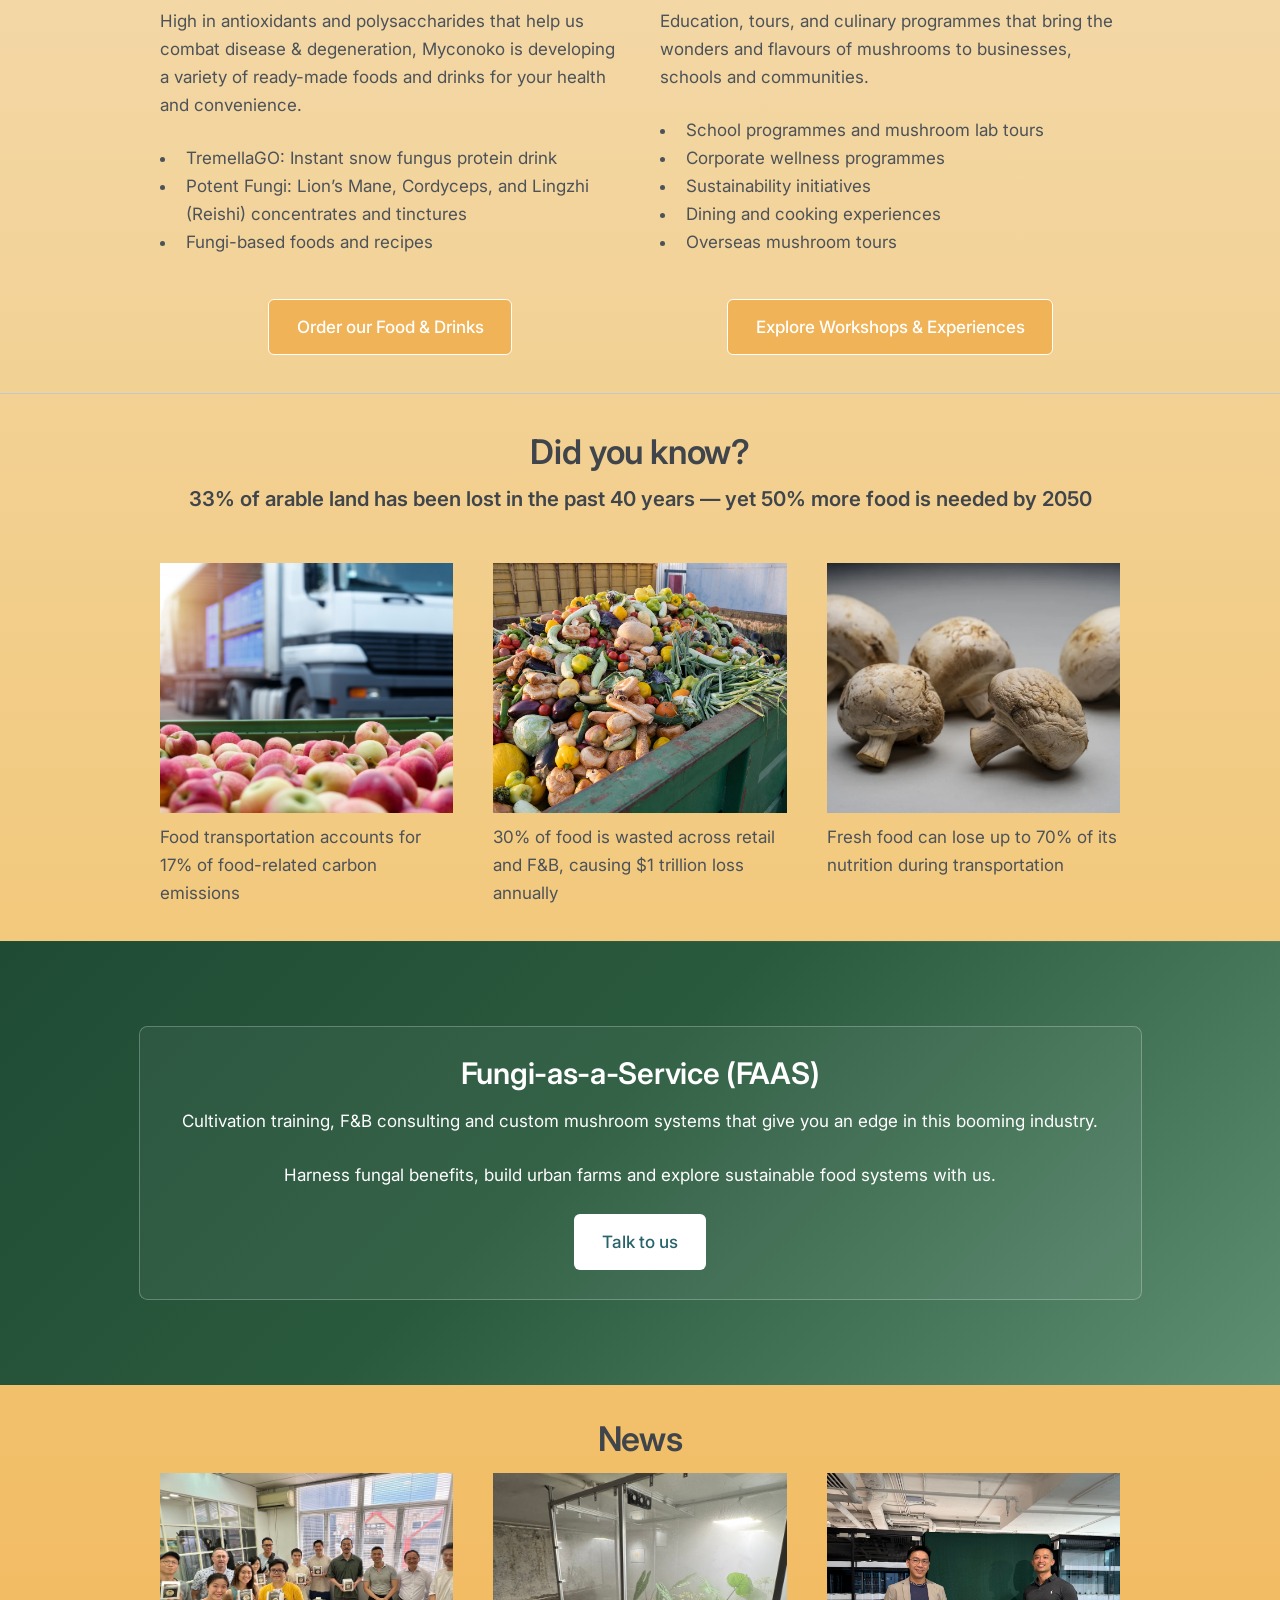
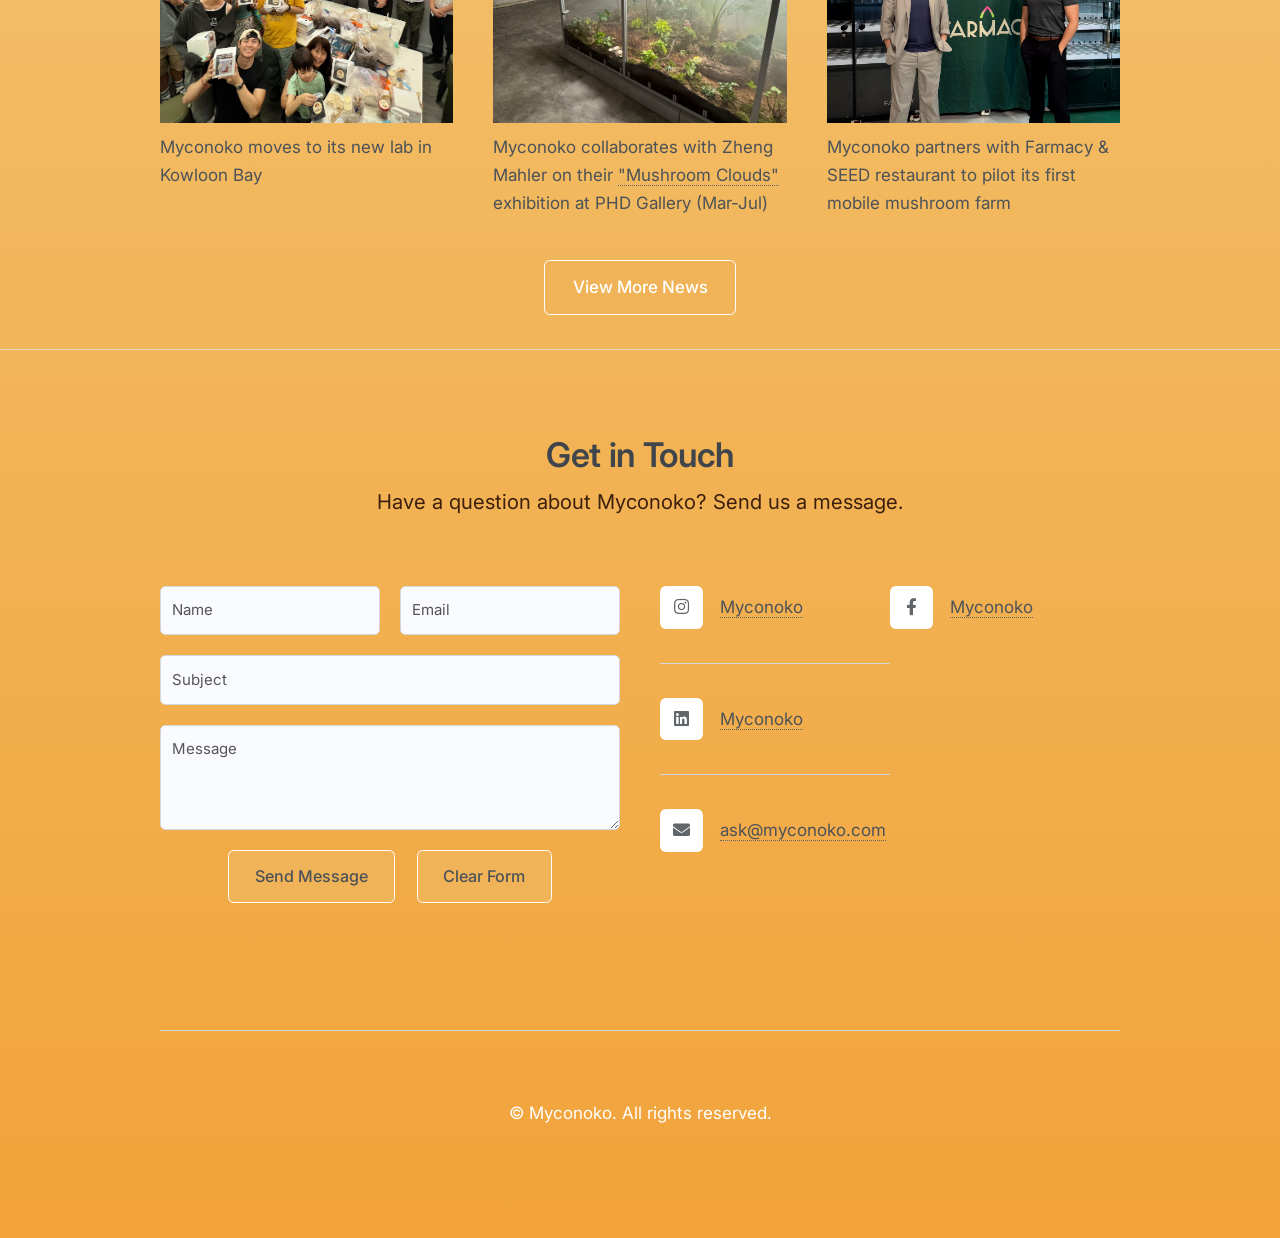
==== commit 4034c79b: "Update index.html" ====
--- a/index.html
+++ b/index.html
@@ -162,7 +162,7 @@
 </div>
 
 <header>
-<h2>Mushroom Education & Experiences</h2>
+<h2>Mushroom Workshop & Experiences</h2>
 </header>
 
 <p>
@@ -178,7 +178,7 @@
 </ul>
 
 <ul class="actions">
-<li><a href="/news/#workshops" class="button">Explore Education & Experiences</a></li>
+<li><a href="/news/#workshops" class="button">Explore Workshops & Experiences</a></li>
 </ul>
 
 </section>	
